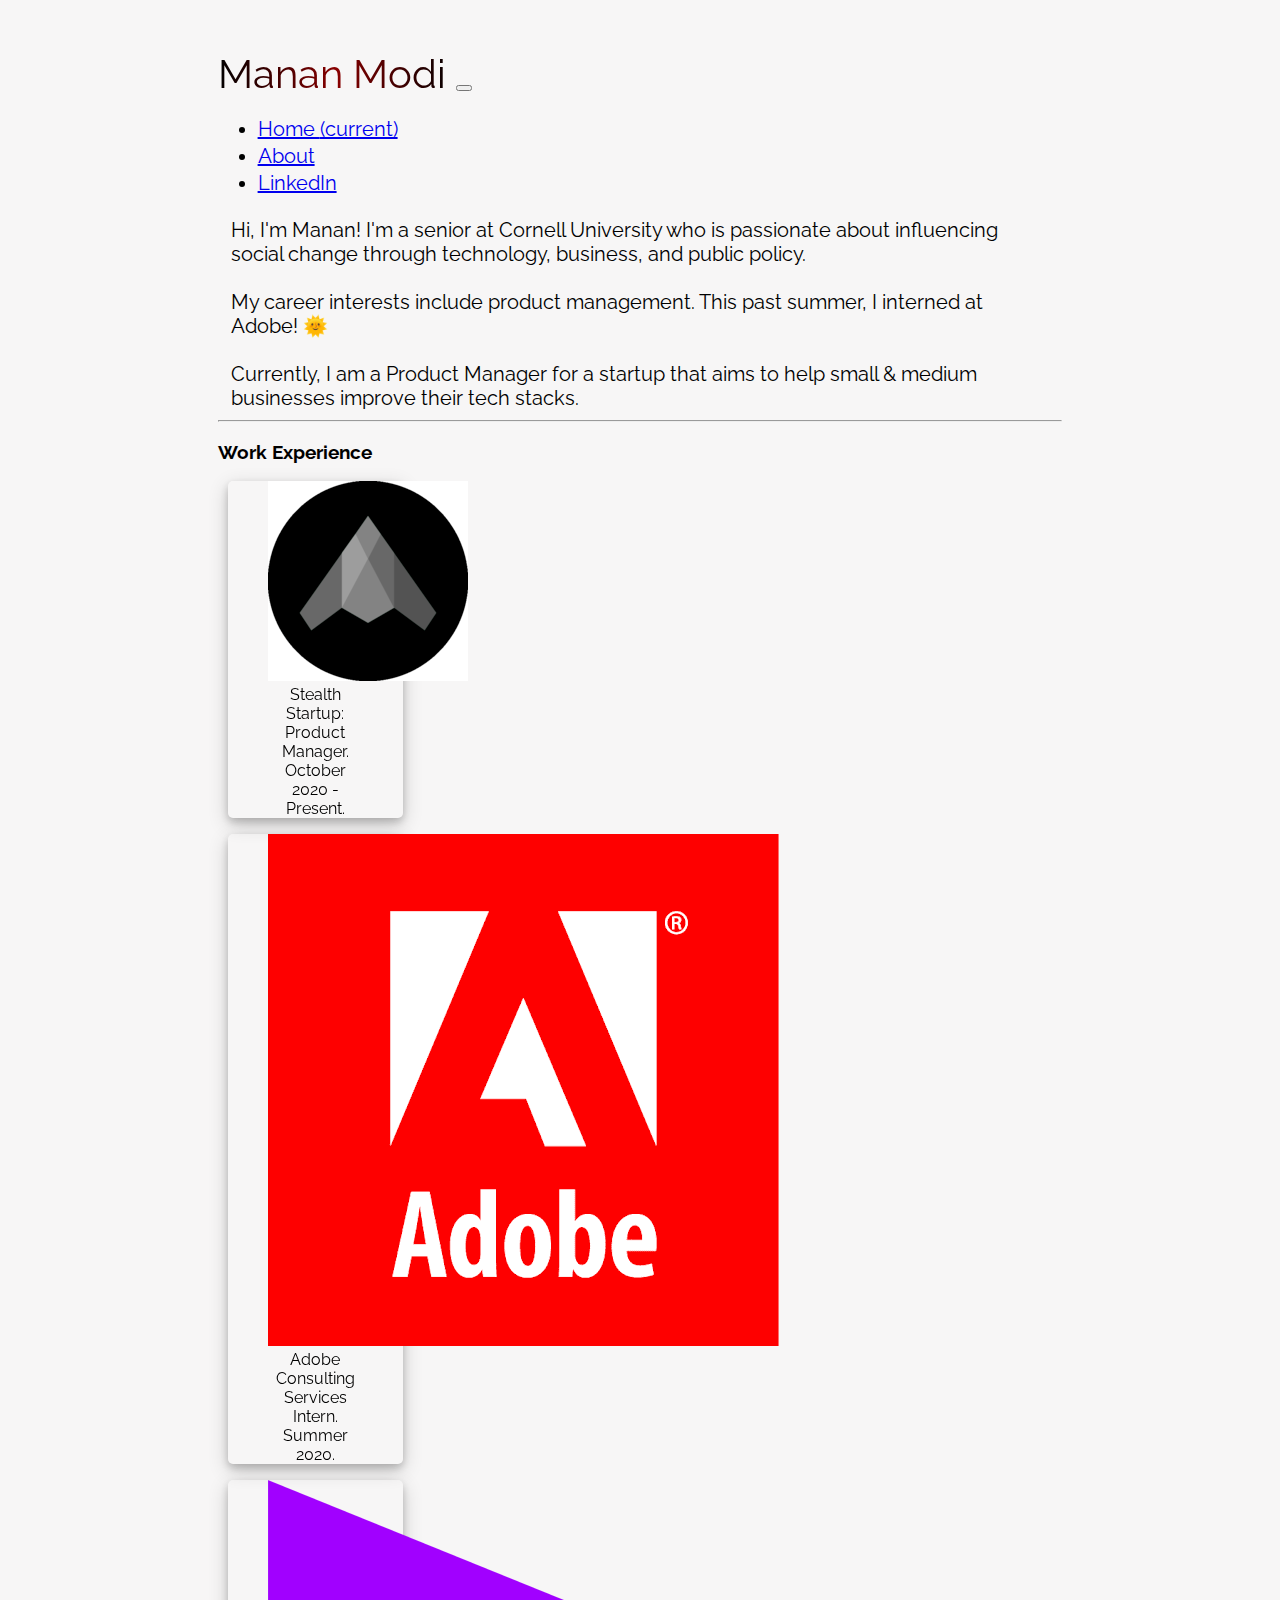
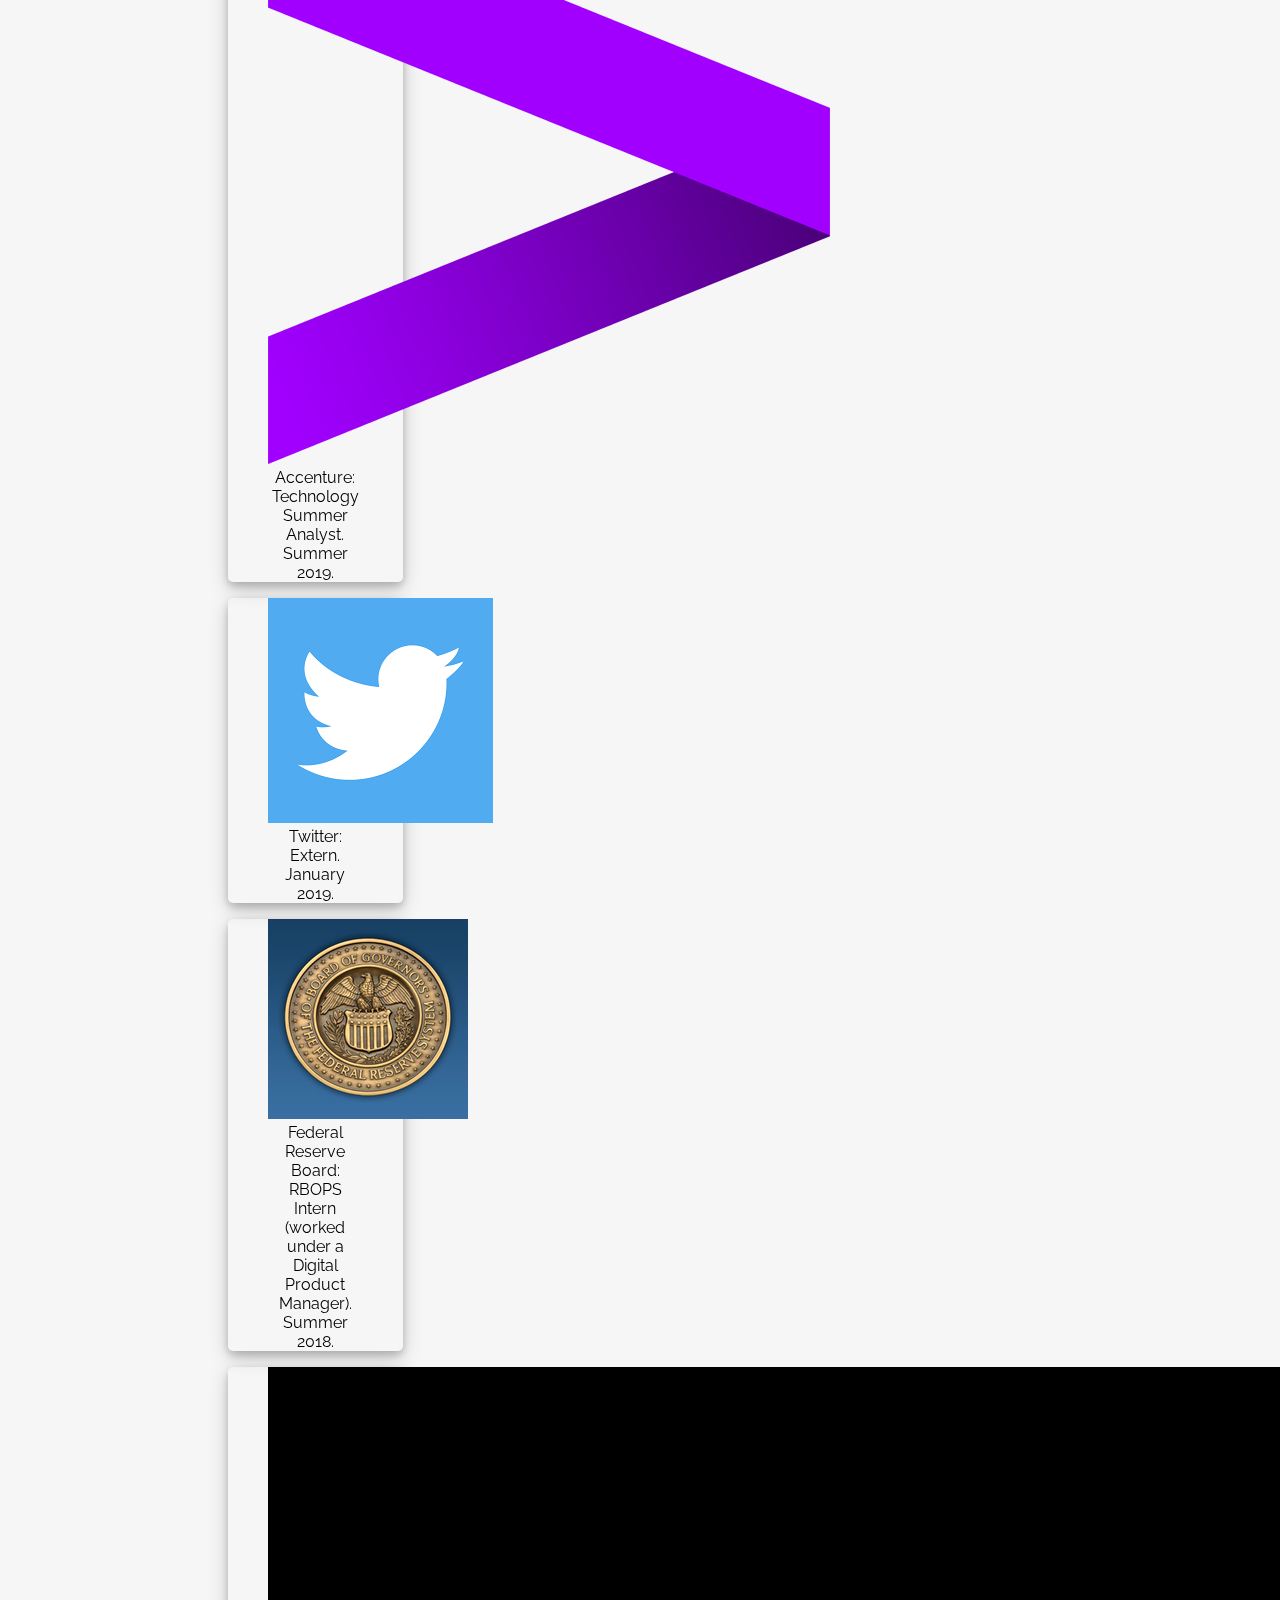
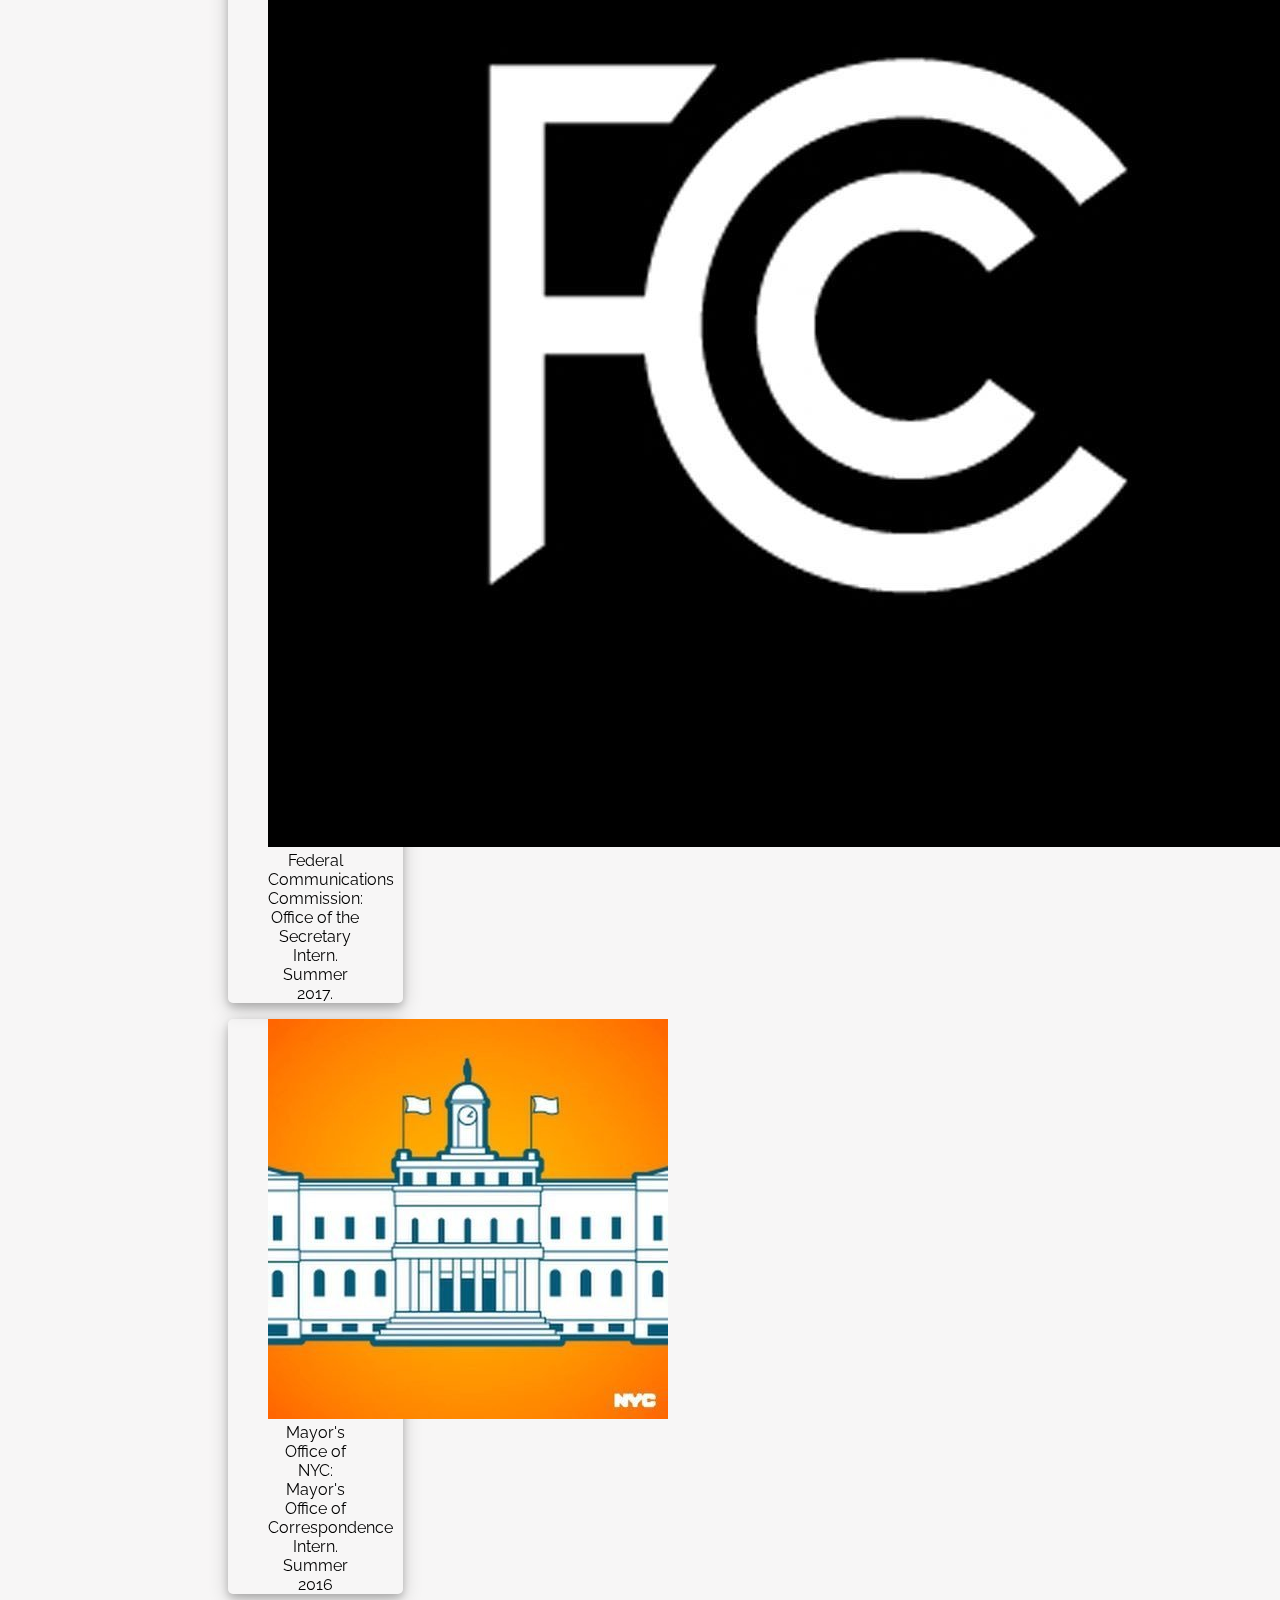
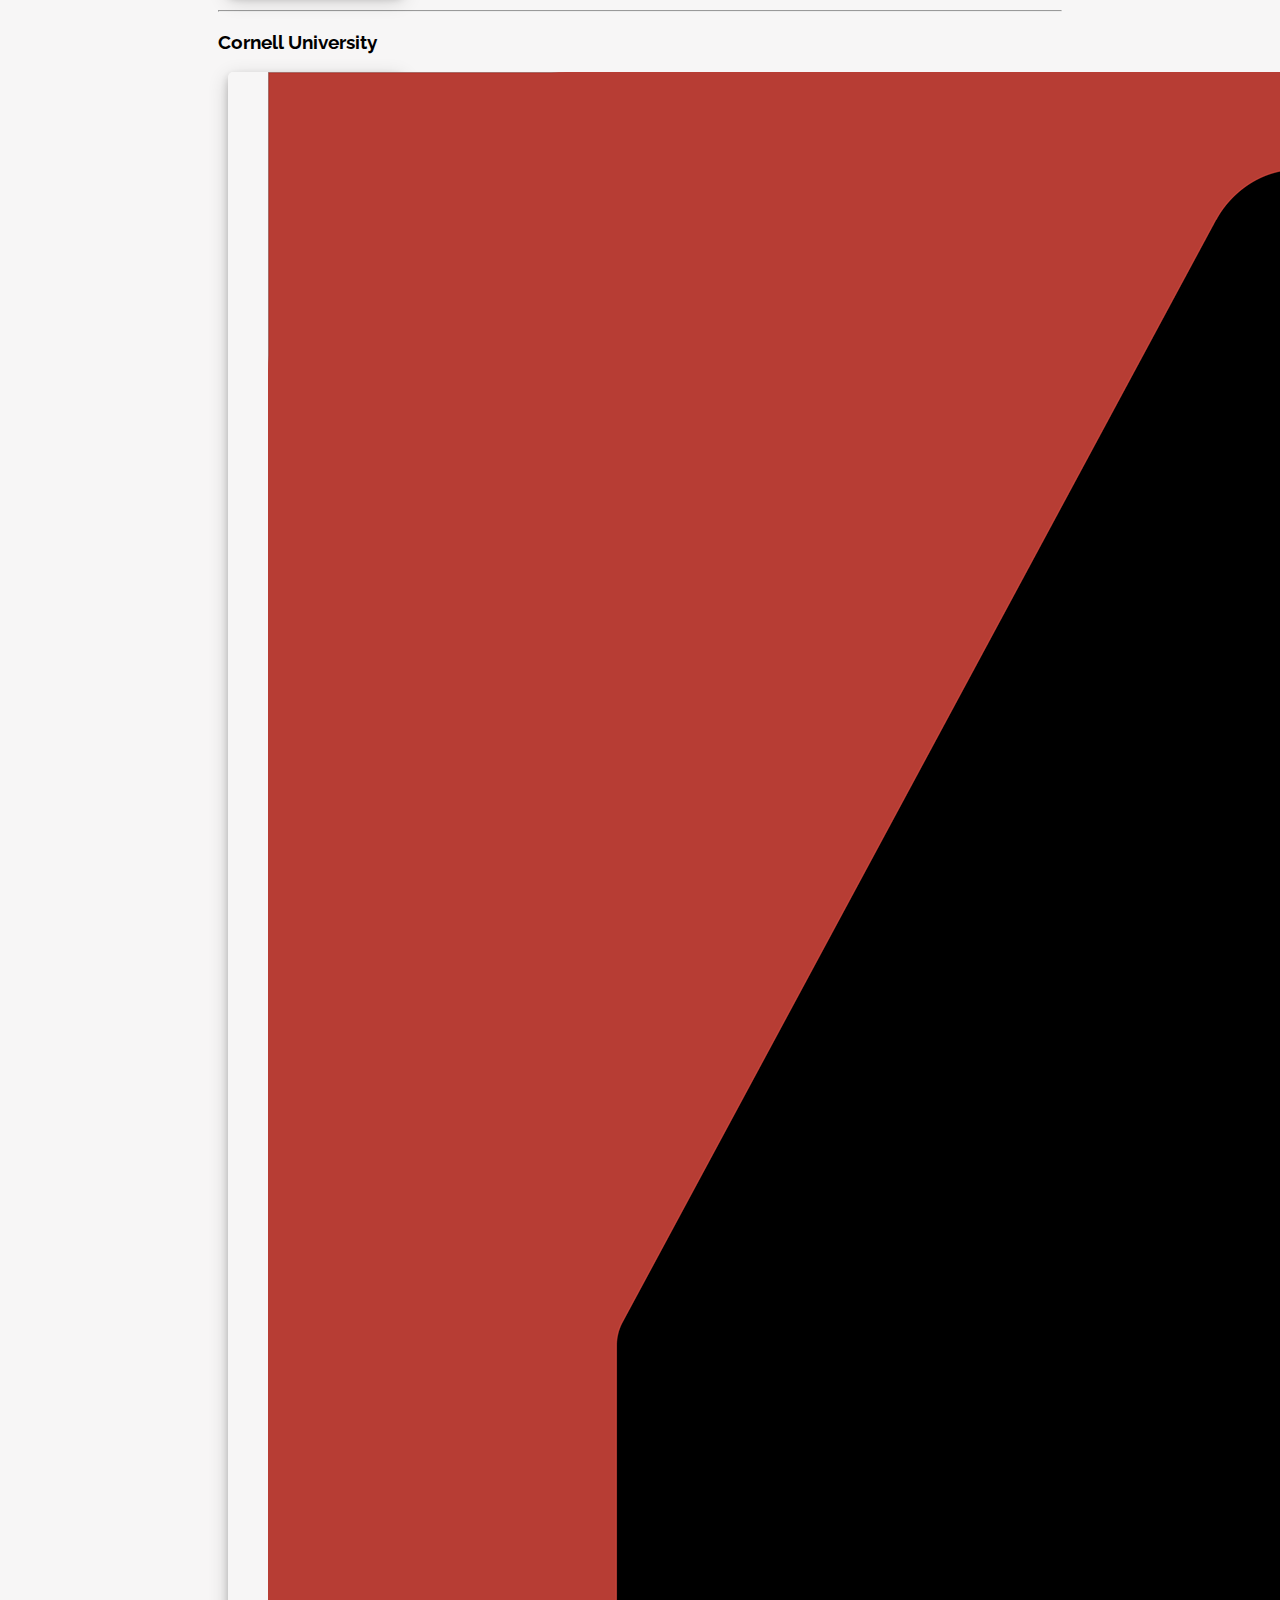
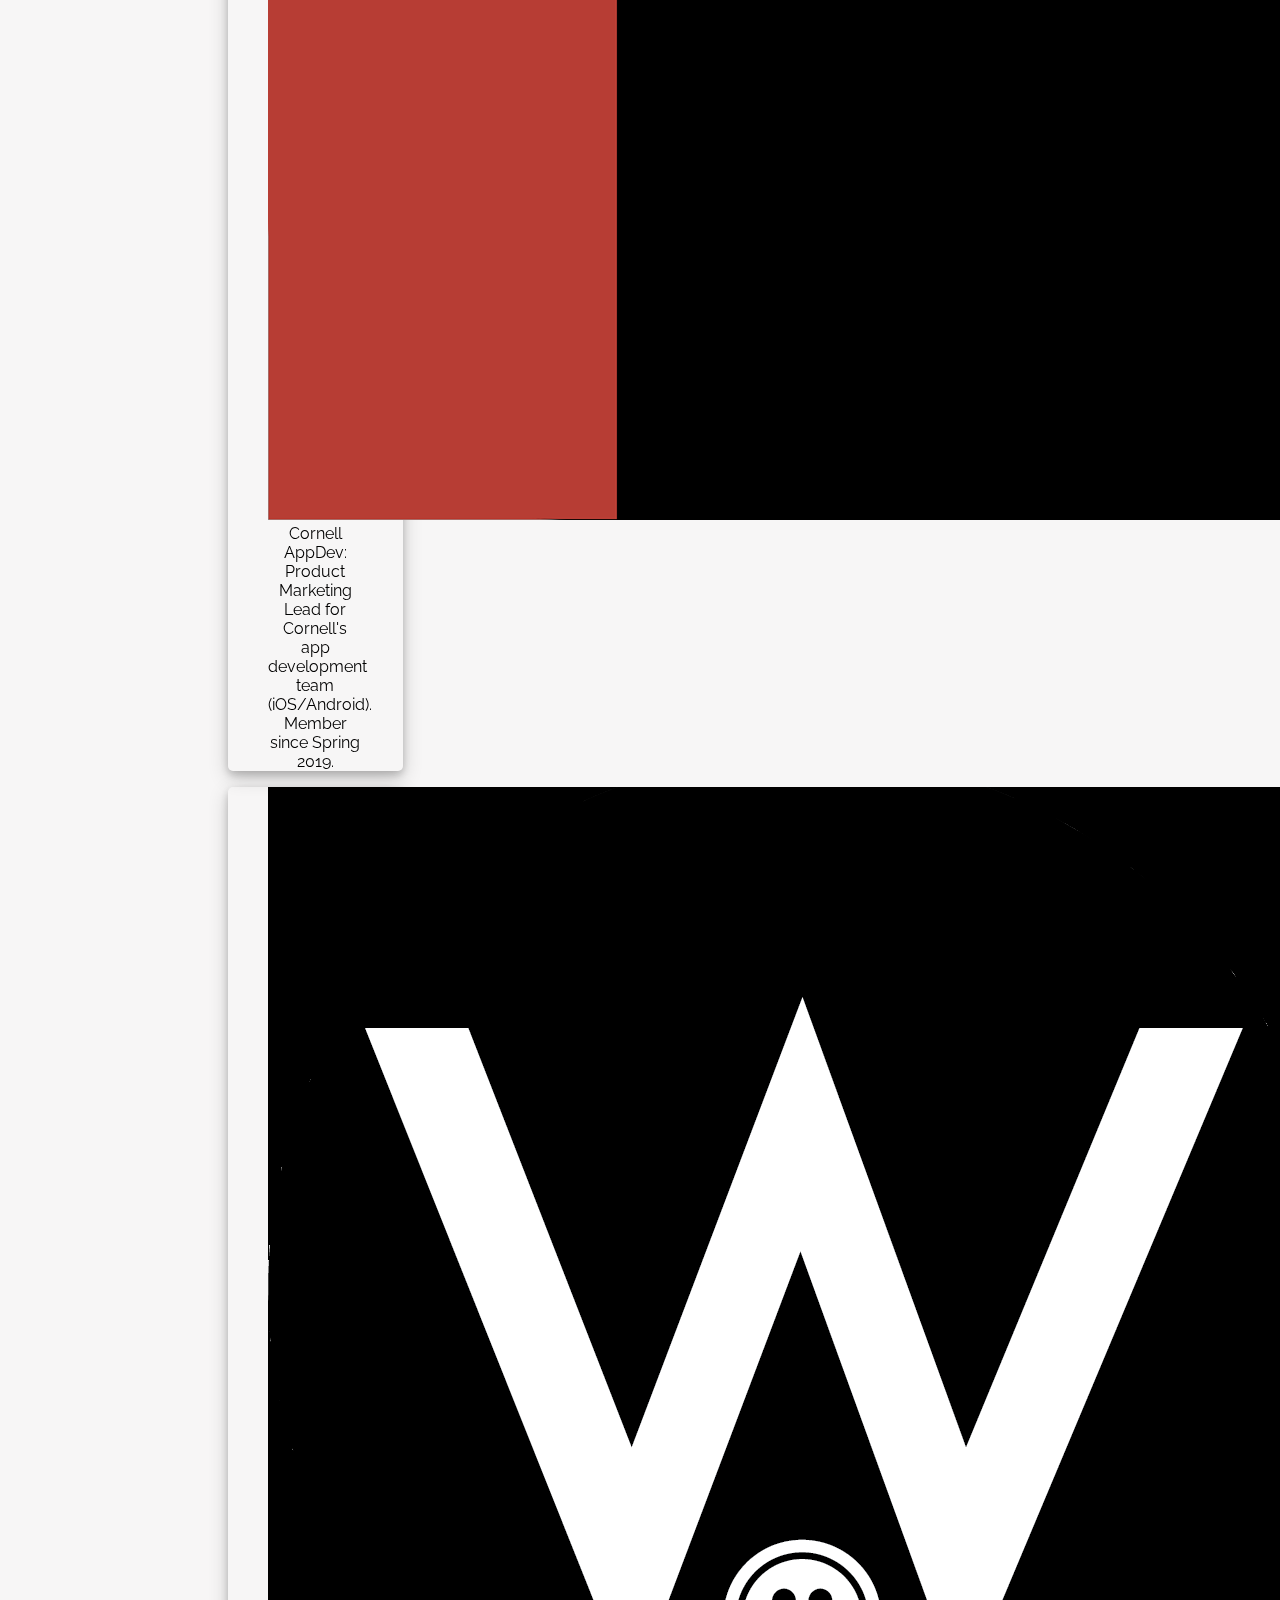
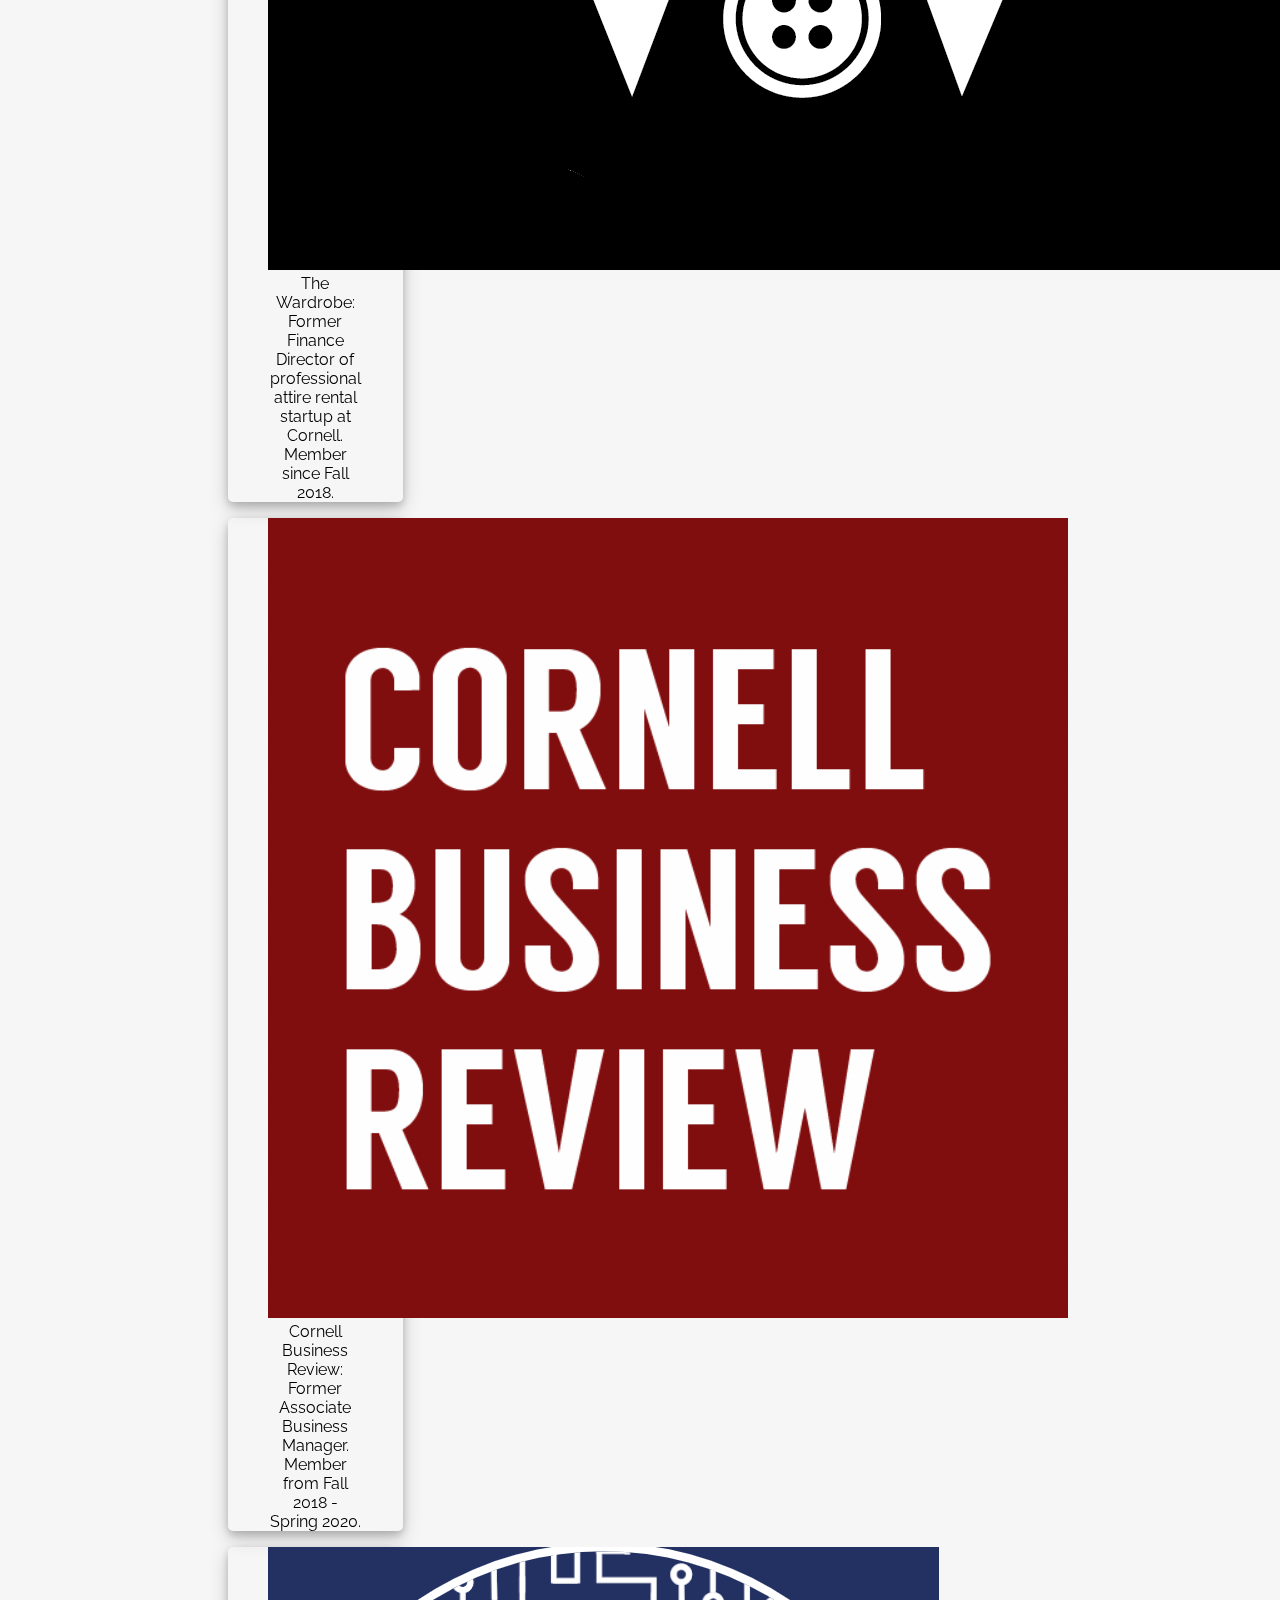
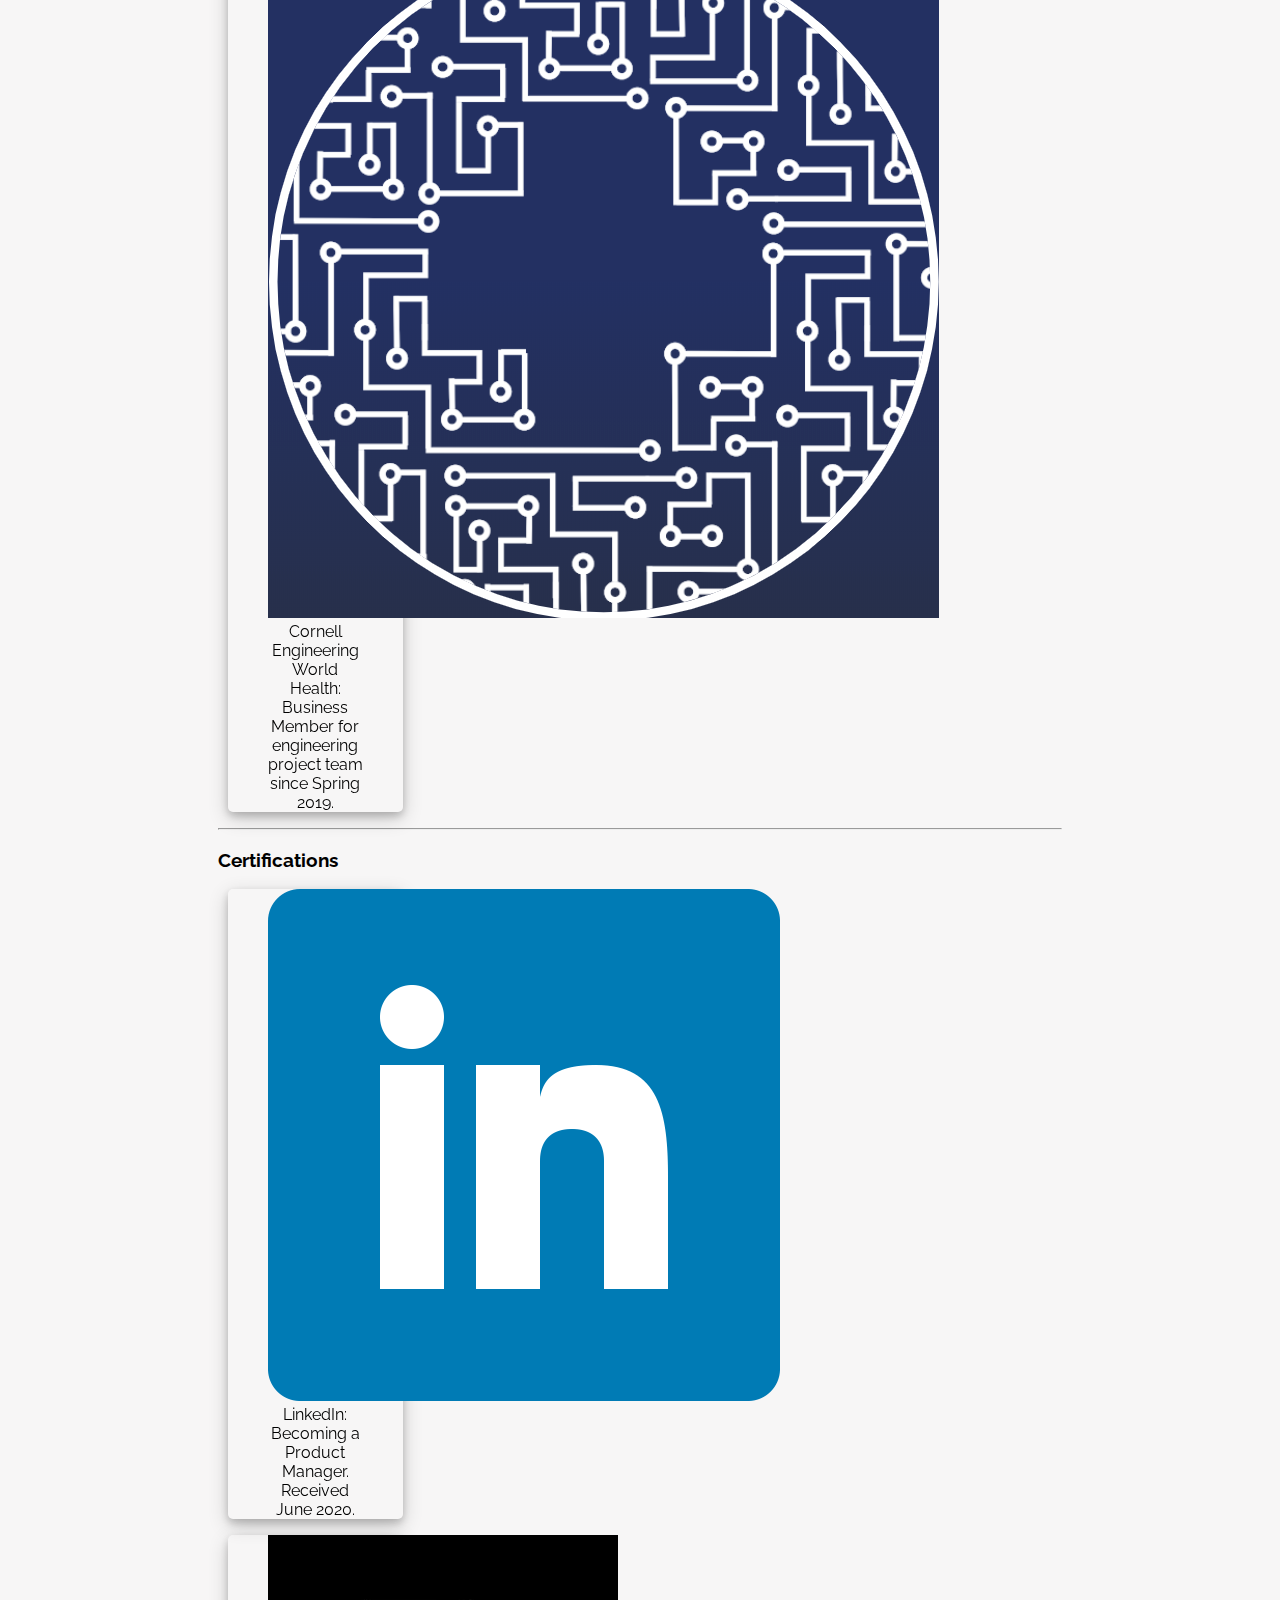
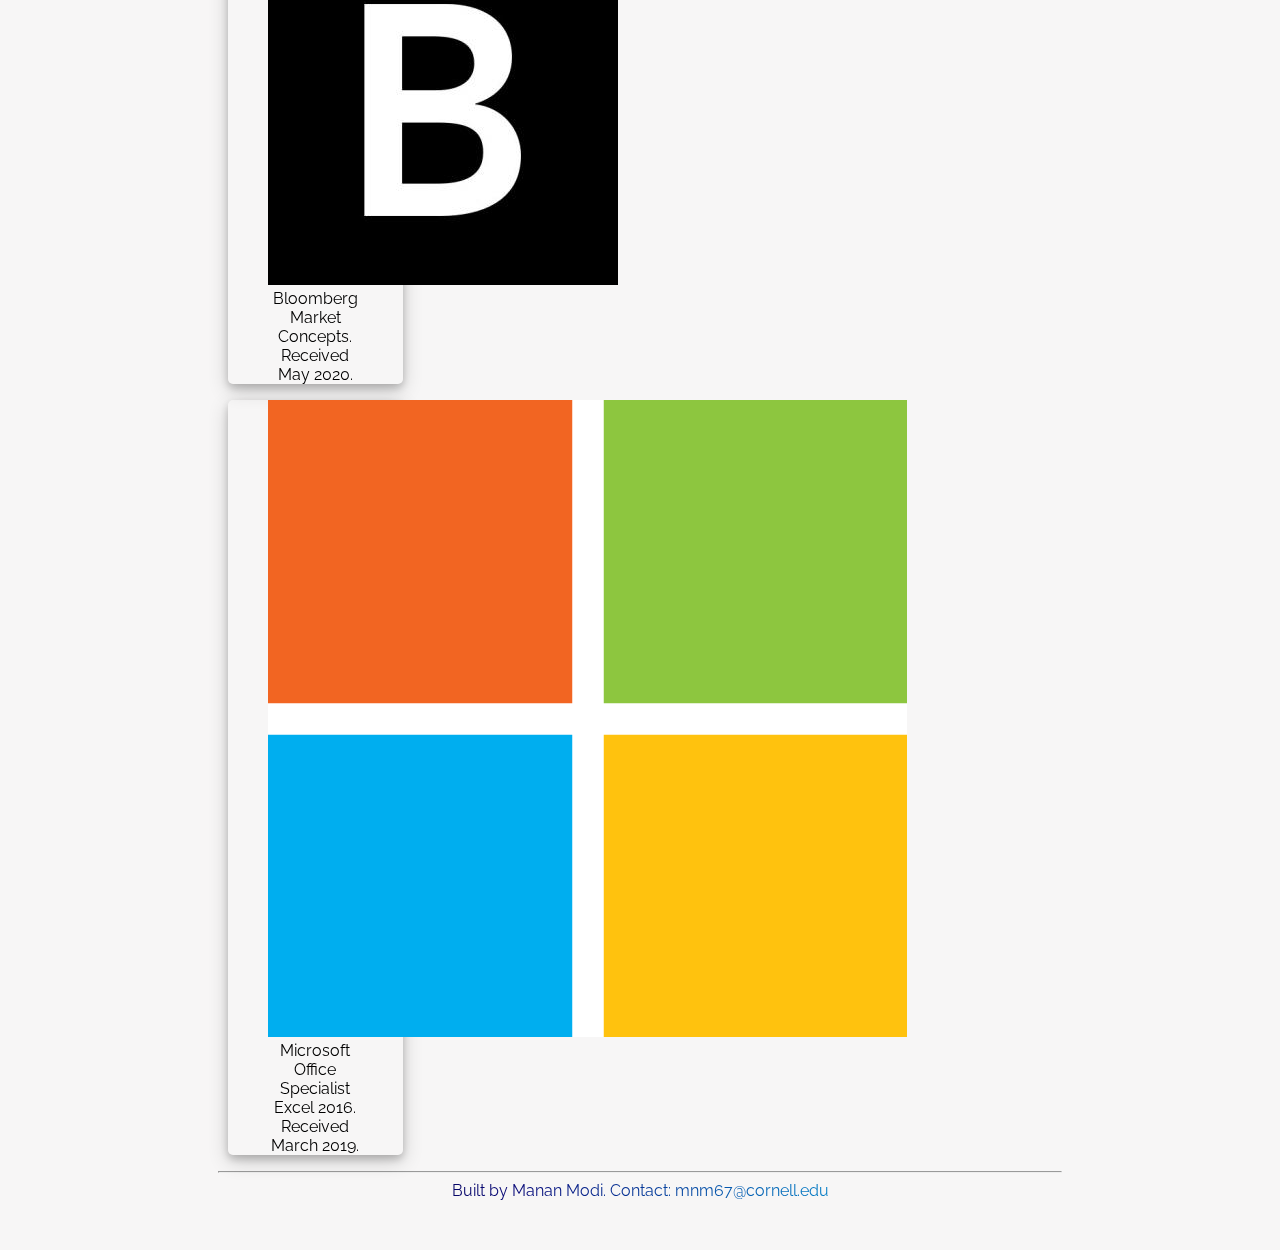
==== index.html @ e507d70c "update" ====
<!DOCTYPE html>
<html>
<head>
  <meta charset="UTF-8" />
  <meta name="viewport" content="width=device-width, initial-scale=1" />

  <!-- Bootstrap -->
  <link rel="stylesheet" href="https://stackpath.bootstrapcdn.com/bootstrap/4.5.0/css/bootstrap.min.css" integrity="sha384-9aIt2nRpC12Uk9gS9baDl411NQApFmC26EwAOH8WgZl5MYYxFfc+NcPb1dKGj7Sk" crossorigin="anonymous">
  <script src="https://stackpath.bootstrapcdn.com/bootstrap/4.5.0/js/bootstrap.min.js" integrity="sha384-OgVRvuATP1z7JjHLkuOU7Xw704+h835Lr+6QL9UvYjZE3Ipu6Tp75j7Bh/kR0JKI" crossorigin="anonymous"></script>

  <!-- Custom styling -->
  <link rel="stylesheet" href = "style.css">

  <!-- Raleway Font -->
  <link href="https://fonts.googleapis.com/css2?family=Raleway&display=swap" rel="stylesheet">

<!-- for the dropdown on mobile / responsiveness -->
<script src="https://code.jquery.com/jquery-3.2.1.slim.min.js" integrity="sha384-KJ3o2DKtIkvYIK3UENzmM7KCkRr/rE9/Qpg6aAZGJwFDMVNA/GpGFF93hXpG5KkN" crossorigin="anonymous"></script>
<script src="https://maxcdn.bootstrapcdn.com/bootstrap/4.0.0-beta/js/bootstrap.min.js" integrity="sha384-h0AbiXch4ZDo7tp9hKZ4TsHbi047NrKGLO3SEJAg45jXxnGIfYzk4Si90RDIqNm1" crossorigin="anonymous"></script>
<script src="https://cdnjs.cloudflare.com/ajax/libs/popper.js/1.11.0/umd/popper.min.js" integrity="sha384-b/U6ypiBEHpOf/4+1nzFpr53nxSS+GLCkfwBdFNTxtclqqenISfwAzpKaMNFNmj4" crossorigin="anonymous"></script>

  <title> Manan Modi Homepage </title>
</head>

<body>

  <!-- fade effect! https://www.geeksforgeeks.org/how-to-create-fade-in-effect-on-page-load-using-css/ -->
  <body onload="document.body.style.opacity='1'">


  <!-- https://getbootstrap.com/docs/4.0/components/navbar/ -->
  <nav class="navbar navbar-expand-lg navbar-light">

    <!-- original left heading without logo <a class="navbar-brand" href="#"> <h1> Manan Modi </h1> </a> -->
  <!-- manan logo <a class="navbar-brand" href="#"> <img src="images/Manan.png" width="55" height="67" class="d-inline-block align-top" alt=""> </a> -->

  <a class="navbar-brand" id = "navName" href="index.html">  Manan Modi </a>
  <button class="navbar-toggler" type="button" data-toggle="collapse" data-target="#navbarNav" aria-controls="navbarNav" aria-expanded="false" aria-label="Toggle navigation">
   <span class="navbar-toggler-icon"></span> </button>
    <div class="collapse navbar-collapse" id="navbarNav">
      <ul class="navbar-nav ml-auto">
        <li class="nav-item active">
          <a class="nav-link" href="index.html">Home <span class="sr-only">(current)</span></a>
        </li>
        <li class="nav-item">
          <a class="nav-link" href="about.html">About</a>
        </li>
        <li class="nav-item">
          <a class="nav-link" target="_blank" rel="noopener noreferrer" href="https://www.linkedin.com/in/manan-n-modi/">LinkedIn</a>
        </li>
      </ul>
    </div>
  </nav>
  <!-- introduction -->
  <div class = "introduction" <h1> Hi, I'm Manan! I'm a senior at Cornell University who is passionate about influencing social change through technology, business, and public policy. <br> </br>
     My career interests include product management. This past summer, I interned at Adobe! 🌞 <br> </br> Currently, I am a Product Manager for a startup that aims to help small & medium businesses improve their tech stacks. </h1>
  </div>

  <hr> </hr>

<!-- title for section 1 -->
<h3> Work Experience </h3>

<div class="row">

  <div class = "images" id = "hoverZoom">
    <figure class="figure">
      <img src="images/Startup.png" class="figure-img img-fluid rounded" alt=" ">
      <figcaption class="figure-caption">Stealth Startup: Product Manager. October 2020 - Present. </figcaption>
    </figure>
  </div>

  <div class = "images" id = "hoverZoom">
    <figure class="figure">
      <img src="images/Adobe.png" class="figure-img img-fluid rounded" alt=" ">
      <figcaption class="figure-caption">Adobe Consulting Services Intern. Summer 2020. </figcaption>
    </figure>
  </div>

  <div class = "images" id = "hoverZoom">
  <figure class="figure">
    <img src="images/Accenture.png" class="figure-img img-fluid rounded" alt=" ">
    <figcaption class="figure-caption">Accenture: Technology Summer Analyst. Summer 2019. </figcaption>
  </figure>
</div>

<div class = "images" id = "hoverZoom">
<figure class="figure">
  <img src="images/Twitter.png" class="figure-img img-fluid rounded" alt=" ">
  <figcaption class="figure-caption"> Twitter: Extern. January 2019. </figcaption>
</figure>
</div>

<div class = "images" id = "hoverZoom">
<figure class="figure">
  <img src="images/FRB.png" class="figure-img img-fluid rounded" alt=" ">
  <figcaption class="figure-caption">Federal Reserve Board: RBOPS Intern (worked under a Digital Product Manager). Summer 2018. </figcaption>
</figure>
</div>

<div class = "images" id = "hoverZoom">
<figure class="figure">
  <img src="images/FCC.jpg" class="figure-img img-fluid rounded" alt=" ">
  <figcaption class="figure-caption">Federal Communications Commission: Office of the Secretary Intern. Summer 2017. </figcaption>
</figure>
</div>

<div class = "images" id = "hoverZoom">
<figure class="figure">
  <img src="images/MayorNYC.jpg" class="figure-img img-fluid rounded" alt=" ">
  <figcaption class="figure-caption">Mayor's Office of NYC: Mayor's Office of Correspondence Intern. Summer 2016
 </figcaption>
</figure>
</div>

</div>


<hr> </hr>

<!-- title for section 2 -->
<h3> Cornell University </h3>

<div class="row">
  <div class = "images" id = "hoverZoom">
    <figure class="figure">
      <img src="images/AppDev.png" class="figure-img img-fluid rounded" alt=" ">
      <figcaption class="figure-caption"> Cornell AppDev: Product Marketing Lead for Cornell's app development team (iOS/Android). Member since Spring 2019. </figcaption>
    </figure>
  </div>
  <div class = "images" id = "hoverZoom">
    <figure class="figure">
      <img src="images/Wardrobe.png" class="figure-img img-fluid rounded" alt=" ">
      <figcaption class="figure-caption"> The Wardrobe: Former Finance Director of professional attire rental startup at Cornell. Member since Fall 2018. </figcaption>
    </figure>
  </div>
  <div class = "images" id = "hoverZoom">
    <figure class="figure">
      <img src="images/CBR.png" class="figure-img img-fluid rounded" alt=" ">
      <figcaption class="figure-caption"> Cornell Business Review: Former Associate Business Manager. Member from Fall 2018 - Spring 2020. </figcaption>
    </figure>
  </div>
  <div class = "images" id = "hoverZoom">
    <figure class="figure">
      <img src="images/EWH.png" class="figure-img img-fluid rounded" alt=" ">
      <figcaption class="figure-caption"> Cornell Engineering World Health: Business Member for engineering project team since Spring 2019. </figcaption>
    </figure>
  </div>
</div>

<hr> </hr>

<!-- title for section 3 -->
<h3> Certifications </h3>

<div class="row">
  <div class = "images" id = "hoverZoom">
    <figure class="figure">
      <img src="images/LinkedIn.png" class="figure-img img-fluid rounded" alt=" ">
      <figcaption class="figure-caption"> LinkedIn: Becoming a Product Manager. Received June 2020. </figcaption>
    </figure>
  </div>
  <div class = "images" id = "hoverZoom">
    <figure class="figure">
      <img src="images/Bloomberg.jpg" class="figure-img img-fluid rounded" alt=" ">
      <figcaption class="figure-caption"> Bloomberg Market Concepts. Received May 2020. </figcaption>
    </figure>
  </div>
  <div class = "images" id = "hoverZoom">
    <figure class="figure">
      <img src="images/Microsoft.png" class="figure-img img-fluid rounded" alt=" ">
      <figcaption class="figure-caption"> Microsoft Office Specialist Excel 2016. Received March 2019. </figcaption>
    </figure>
  </div>
</div>

<!--add a redirect to another page so that  when you click on certain images you can see projects for each one -->

<hr> </hr>

  <div class = "footer" id = "footerStyle">
    Built by Manan Modi.
    Contact: mnm67@cornell.edu
  </div>

</body>

</html>
---- style.css ----
body {
    margin: 50px 10%;
    padding: 0 7%;
    background-color: #F7F6F6;
    letter-spacing: 1;
    font-family: 'Raleway', sans-serif;
    /* fade effect! https://www.geeksforgeeks.org/how-to-create-fade-in-effect-on-page-load-using-css/ */
    opacity: 0;
    transition: opacity 1s;
}

.navbar-brand{
  font-size: 40px;
  /* future reference: webkit gradients https://webkit.org/blog/1424/css3-gradients/ */
  /* cool gradient maker: https://cssgradient.io/ */
  background: rgb(0,0,0);
  background: linear-gradient(90deg, rgba(0,0,0,1) 0%, rgba(137,0,0,1) 50%, rgba(0,0,0,1) 100%);
  -webkit-background-clip: text;
  -webkit-text-fill-color: transparent;
}


/* text glow https://stackoverflow.com/questions/7061420/how-do-i-animate-a-glowing-effect-on-text */
#navName {
  -webkit-transition: text-shadow 0.3s linear;
  transition: text-shadow 0.3s linear;
}
#navName:hover {
    text-shadow: 0px 0px 6px red; /* can change text glow here */
}


#footerStyle {
  -webkit-transition: text-shadow 0.3s linear;
  transition: text-shadow 0.3s linear;
}

#footerStyle:hover{
  text-shadow: 0px 0px 1px #00FDFF;
}

/* Source https://w3bits.com/css-image-hover-zoom/ */
#hoverZoom {
  transition: transform 0.2s, filter 0.2s ease-in-out;
  transform-origin: center center;
  filter: brightness(100%);
}

#hoverZoom:hover {
  filter: brightness(140%);
  transform: scale(1.1);
}

#hobbies {
  width: 85px;
  padding: 5px;
  border-radius: 10px;
  transition: transform 0.2s, filter 0.2s ease-in-out;
  transform-origin: center center;
}

#hobbies:hover {
  transform: scale(2);
}

.navbar-nav{
  font-size: 20px;
}

.nav-link::after{
  content: ' ';
  display: block;
  width: 0;
  height: 3px;
  background: #FF0000;
  transition: width .4s;
}

.nav-link:hover::after {
  width: 100%;
  transition: width .4s;
}

.introduction {
  font-size: 20px;
  margin: 10px 0;
  padding: 0 1.6%;
}

.images{
display: block;
width: 175px;
margin: 10px;
border-radius: 5px;
box-shadow: 0 4px 8px 0 rgba(0, 0, 0, 0.2), 0 6px 20px 0 rgba(0, 0, 0, 0.19);
text-align: center;
}


.footer{
background: rgb(2,0,36);
background: linear-gradient(90deg, rgba(2,0,36,1) 0%, rgba(9,9,121,1) 35%, rgba(0,212,255,1) 100%);
-webkit-background-clip: text;
-webkit-text-fill-color: transparent;
text-align: center;
}



.container{
  margin-top: 5px;

}

.AboutParagraph{
  font-size: 14px;
}

#AboutPicture {
 width: 100%;
}
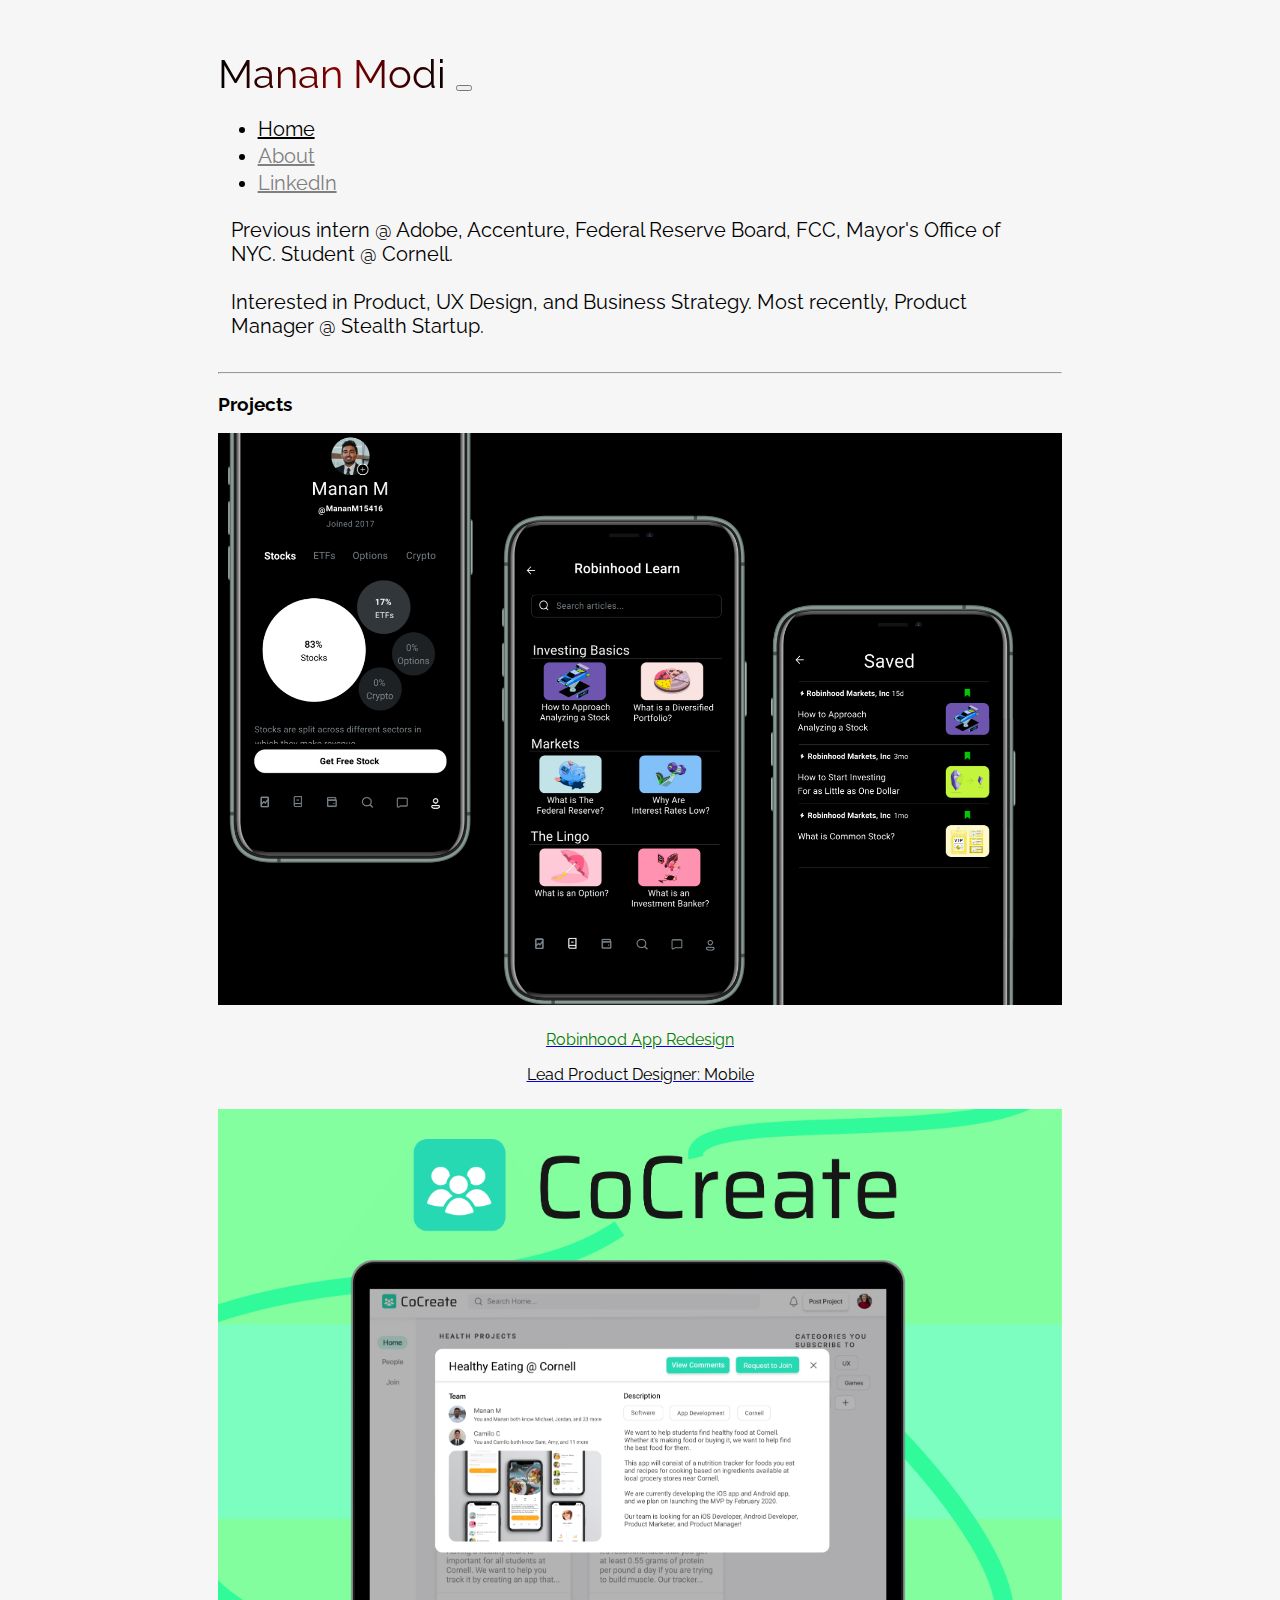
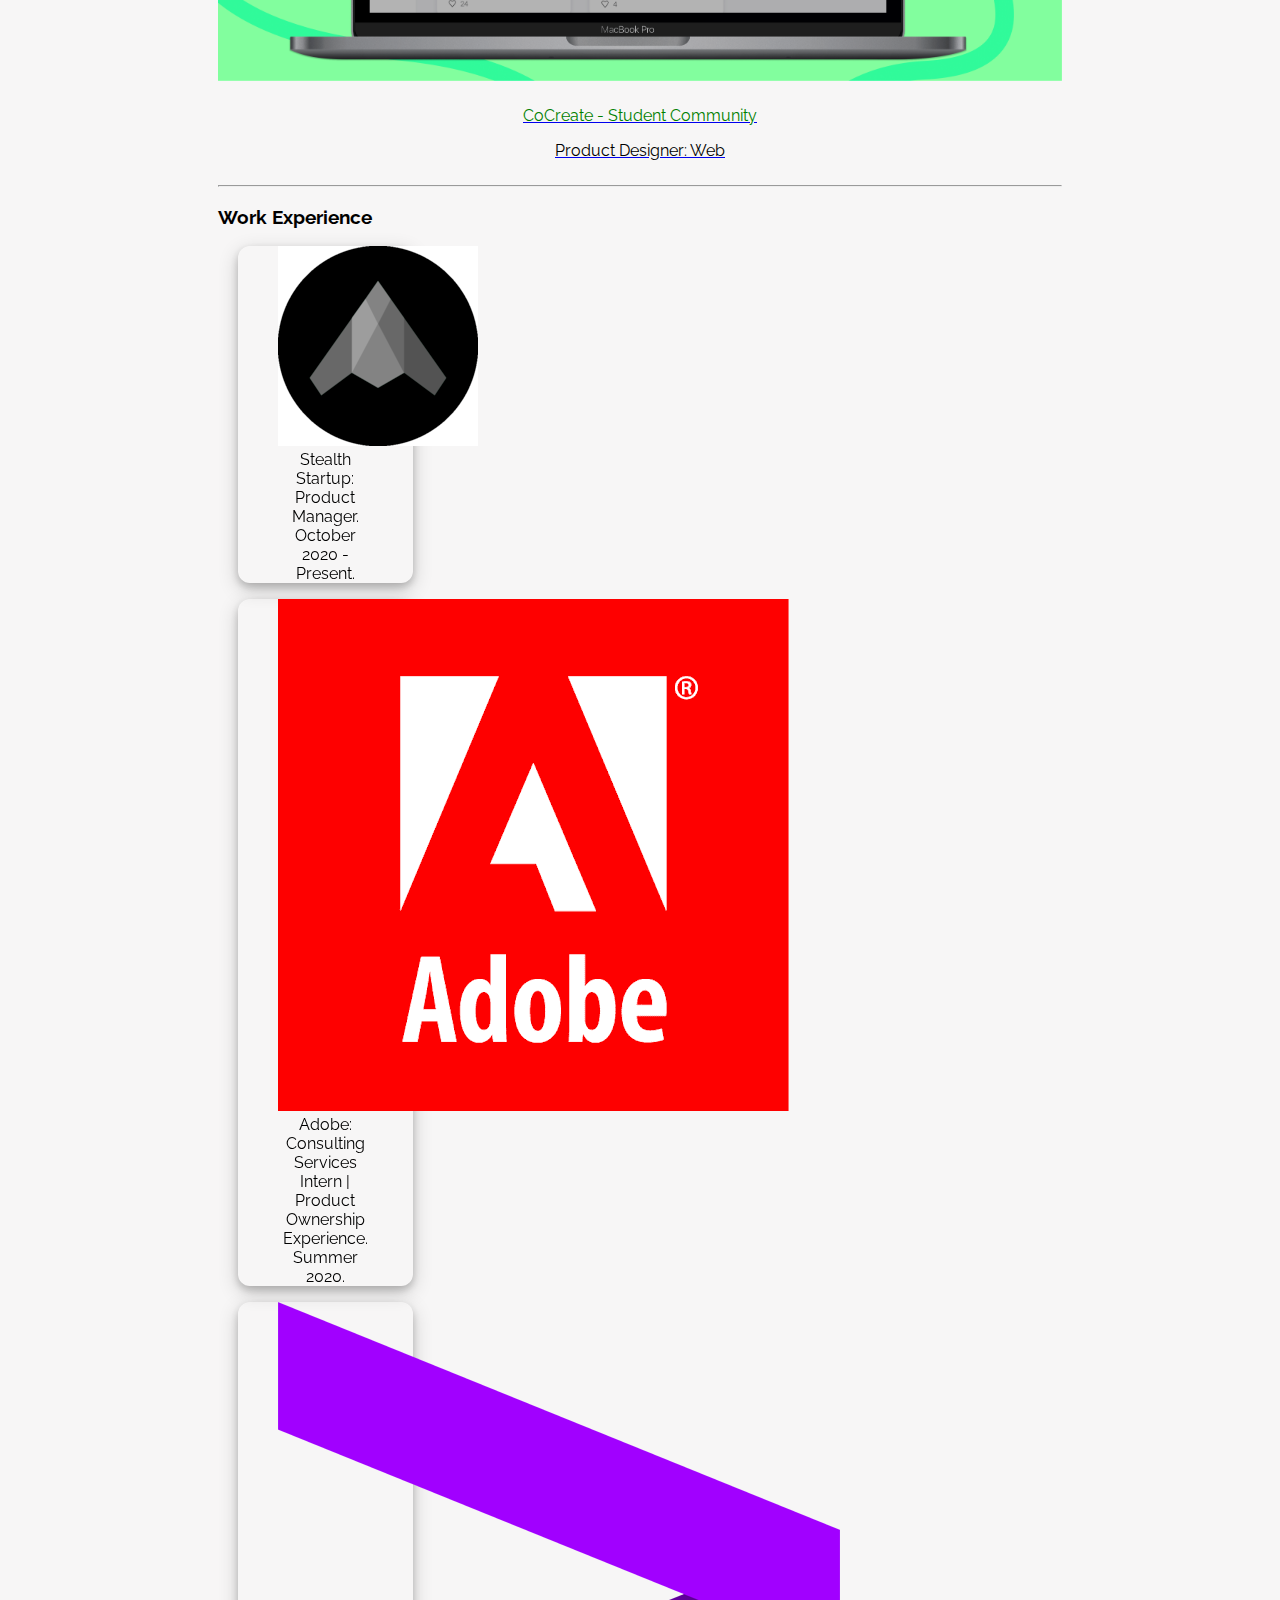
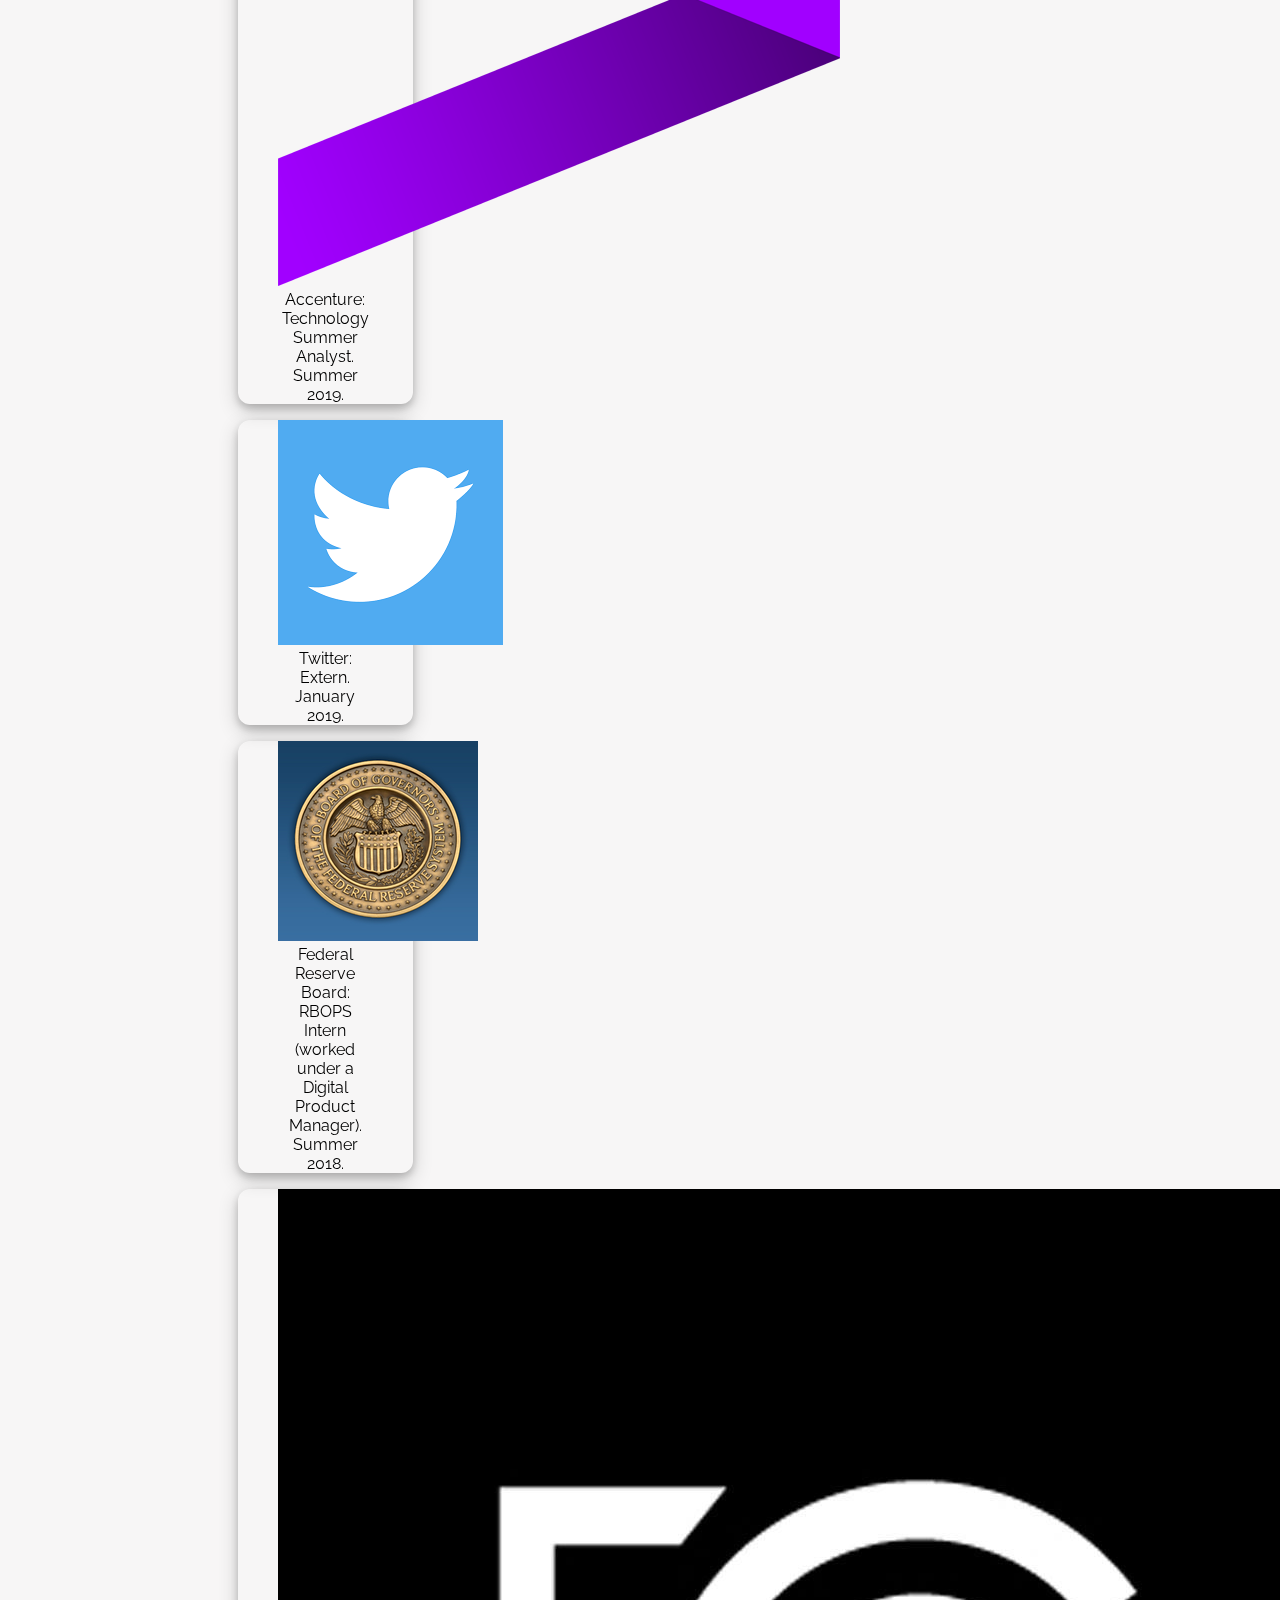
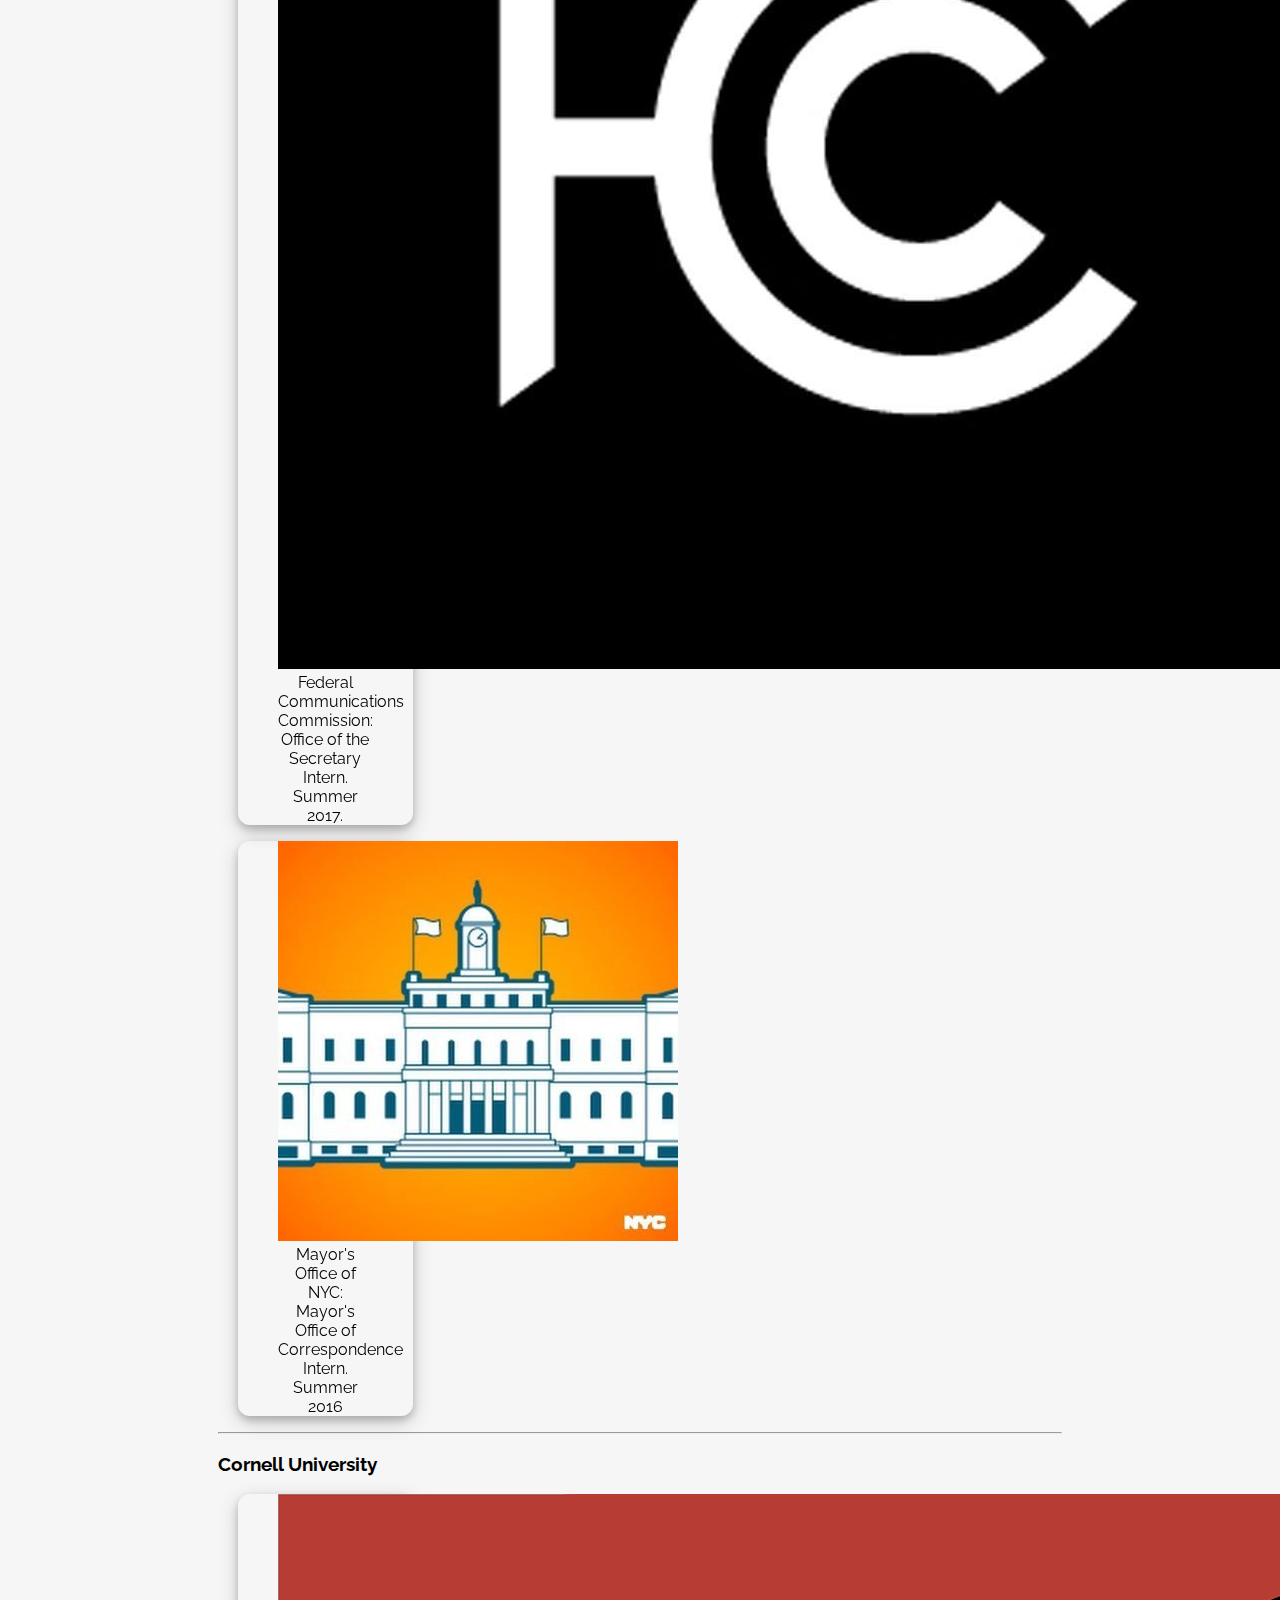
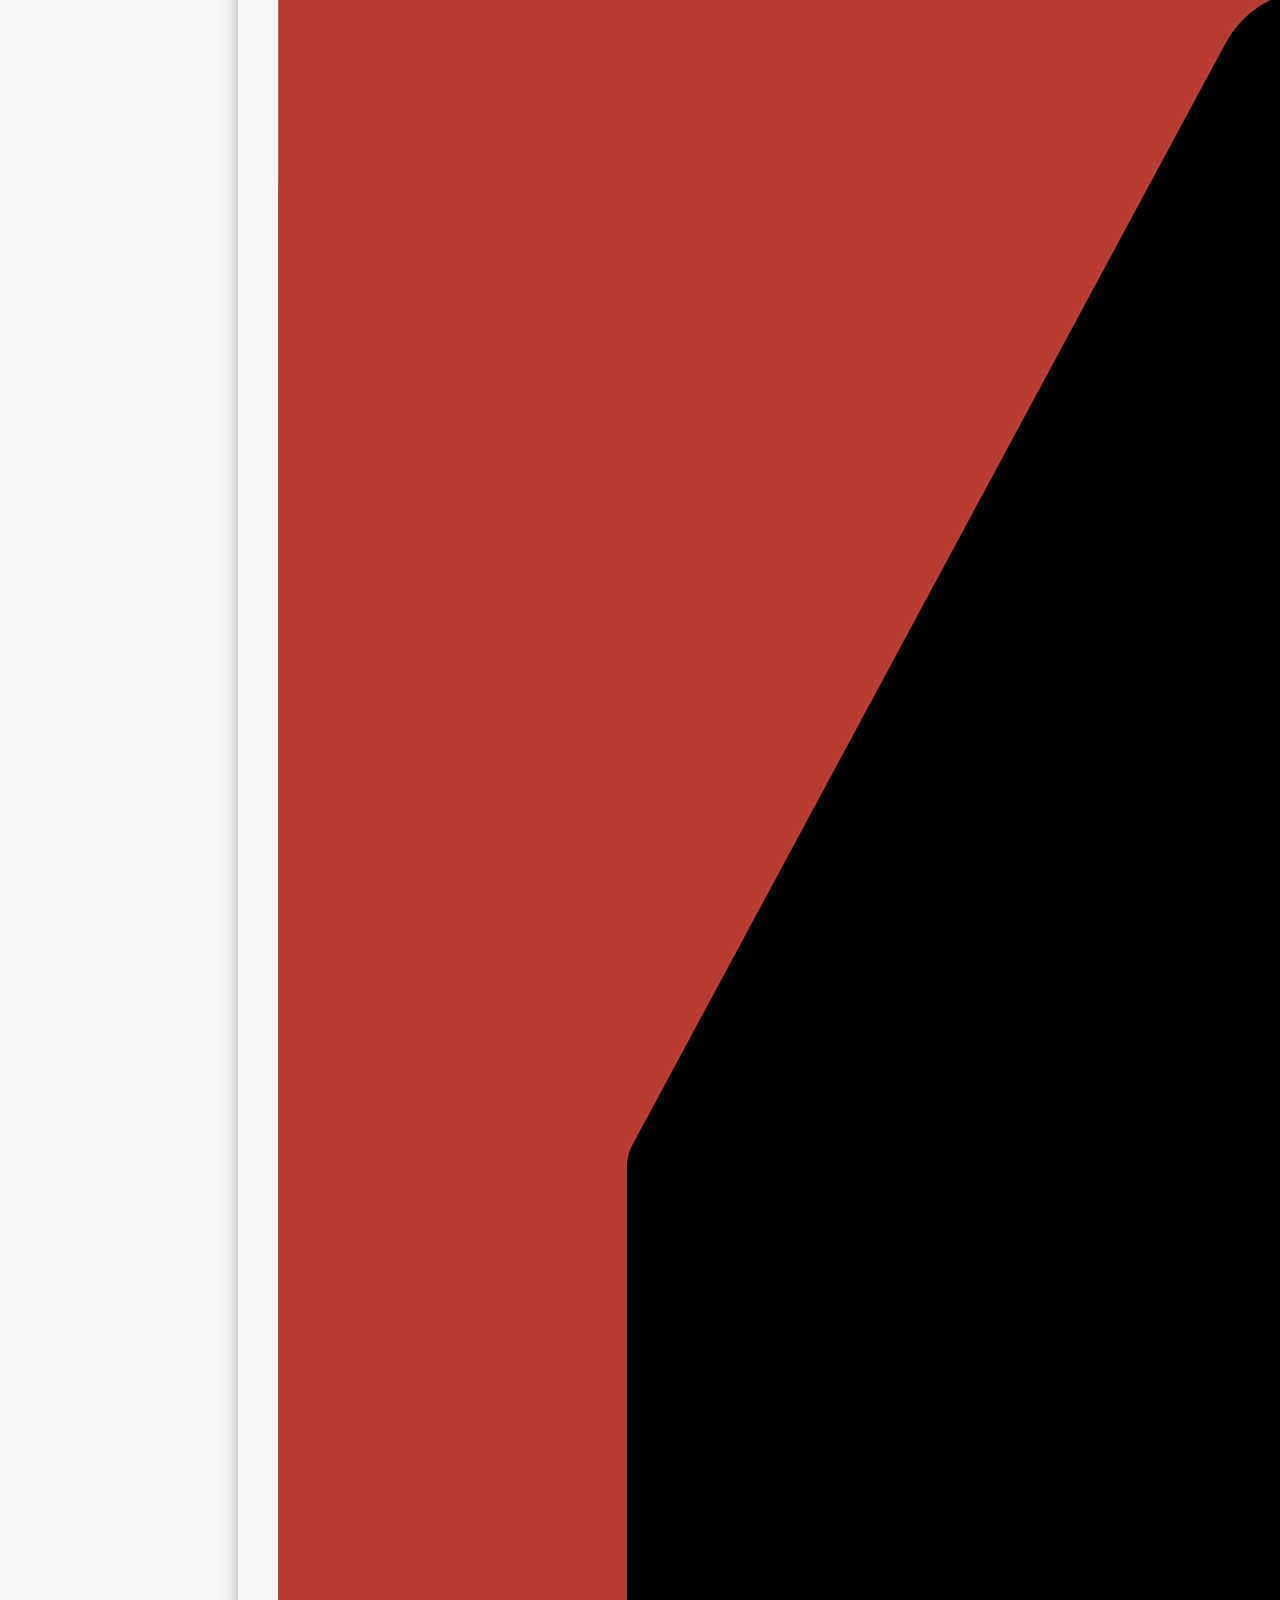
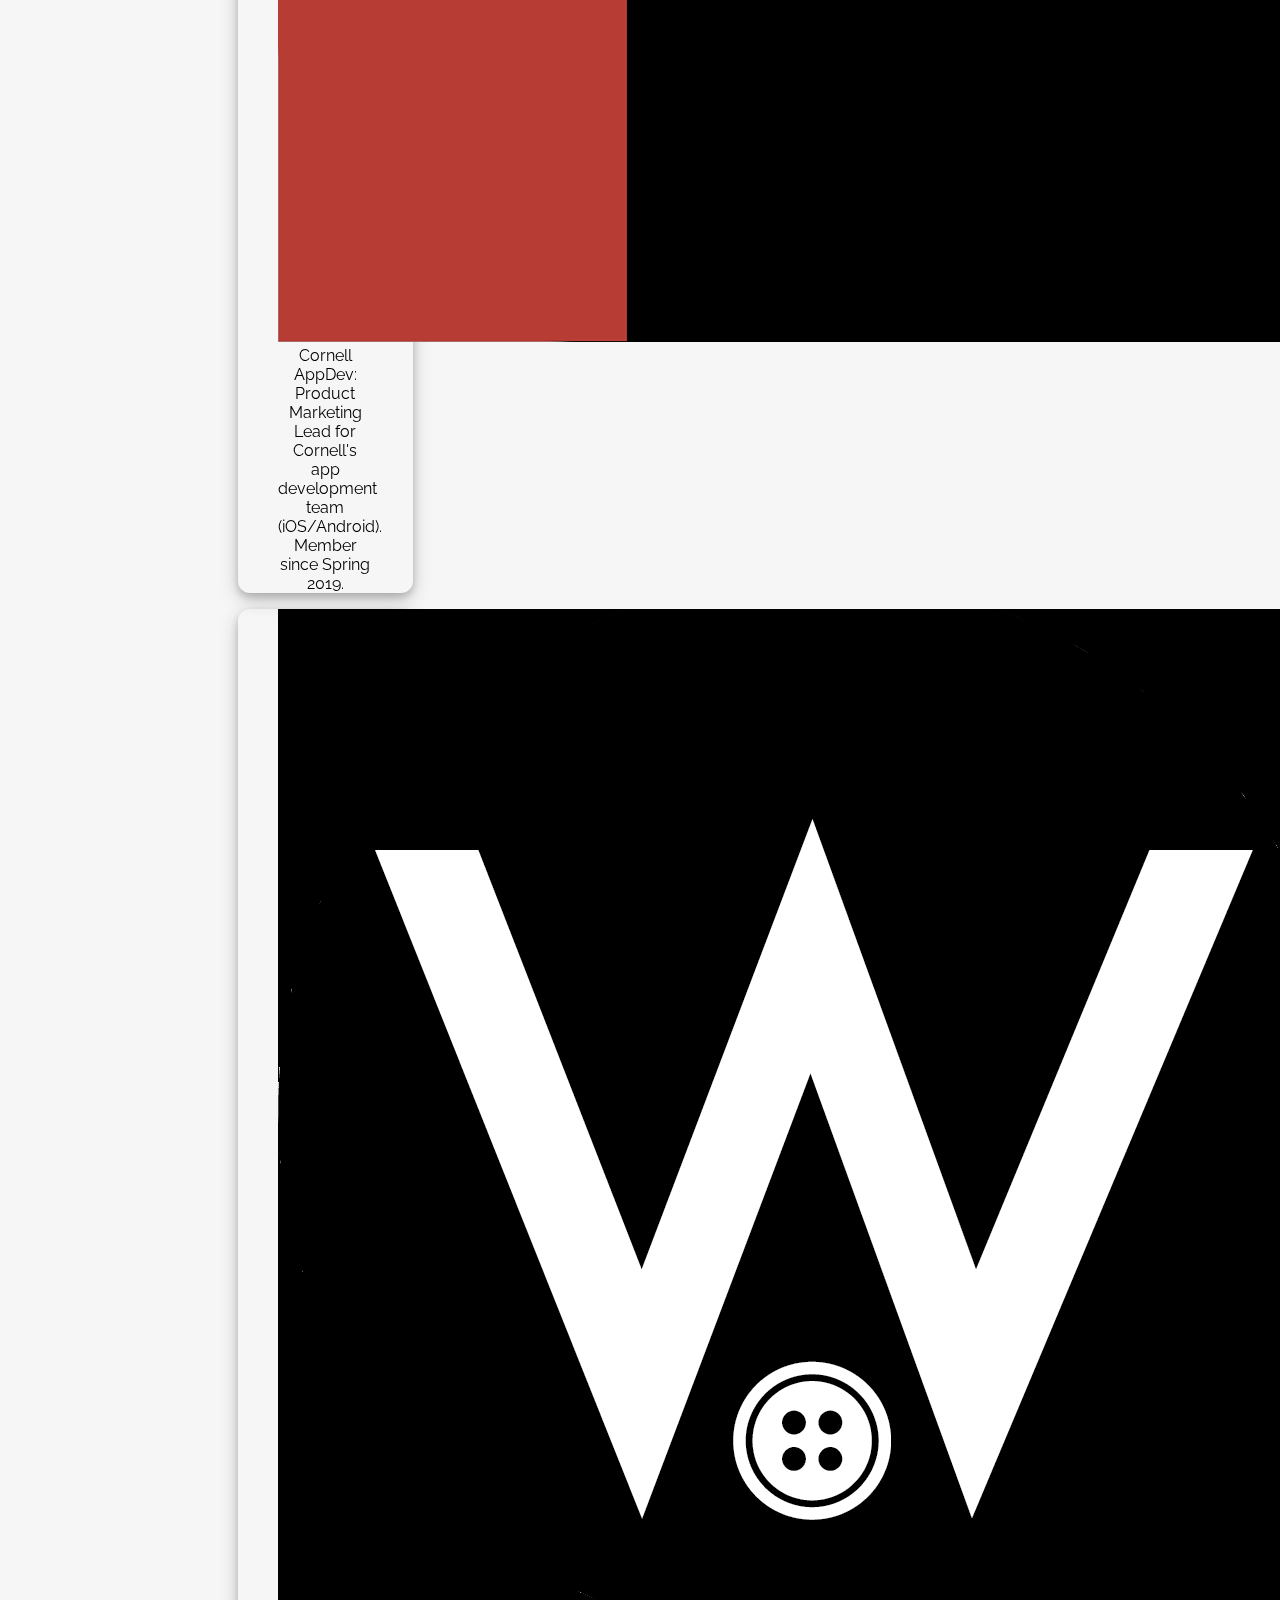
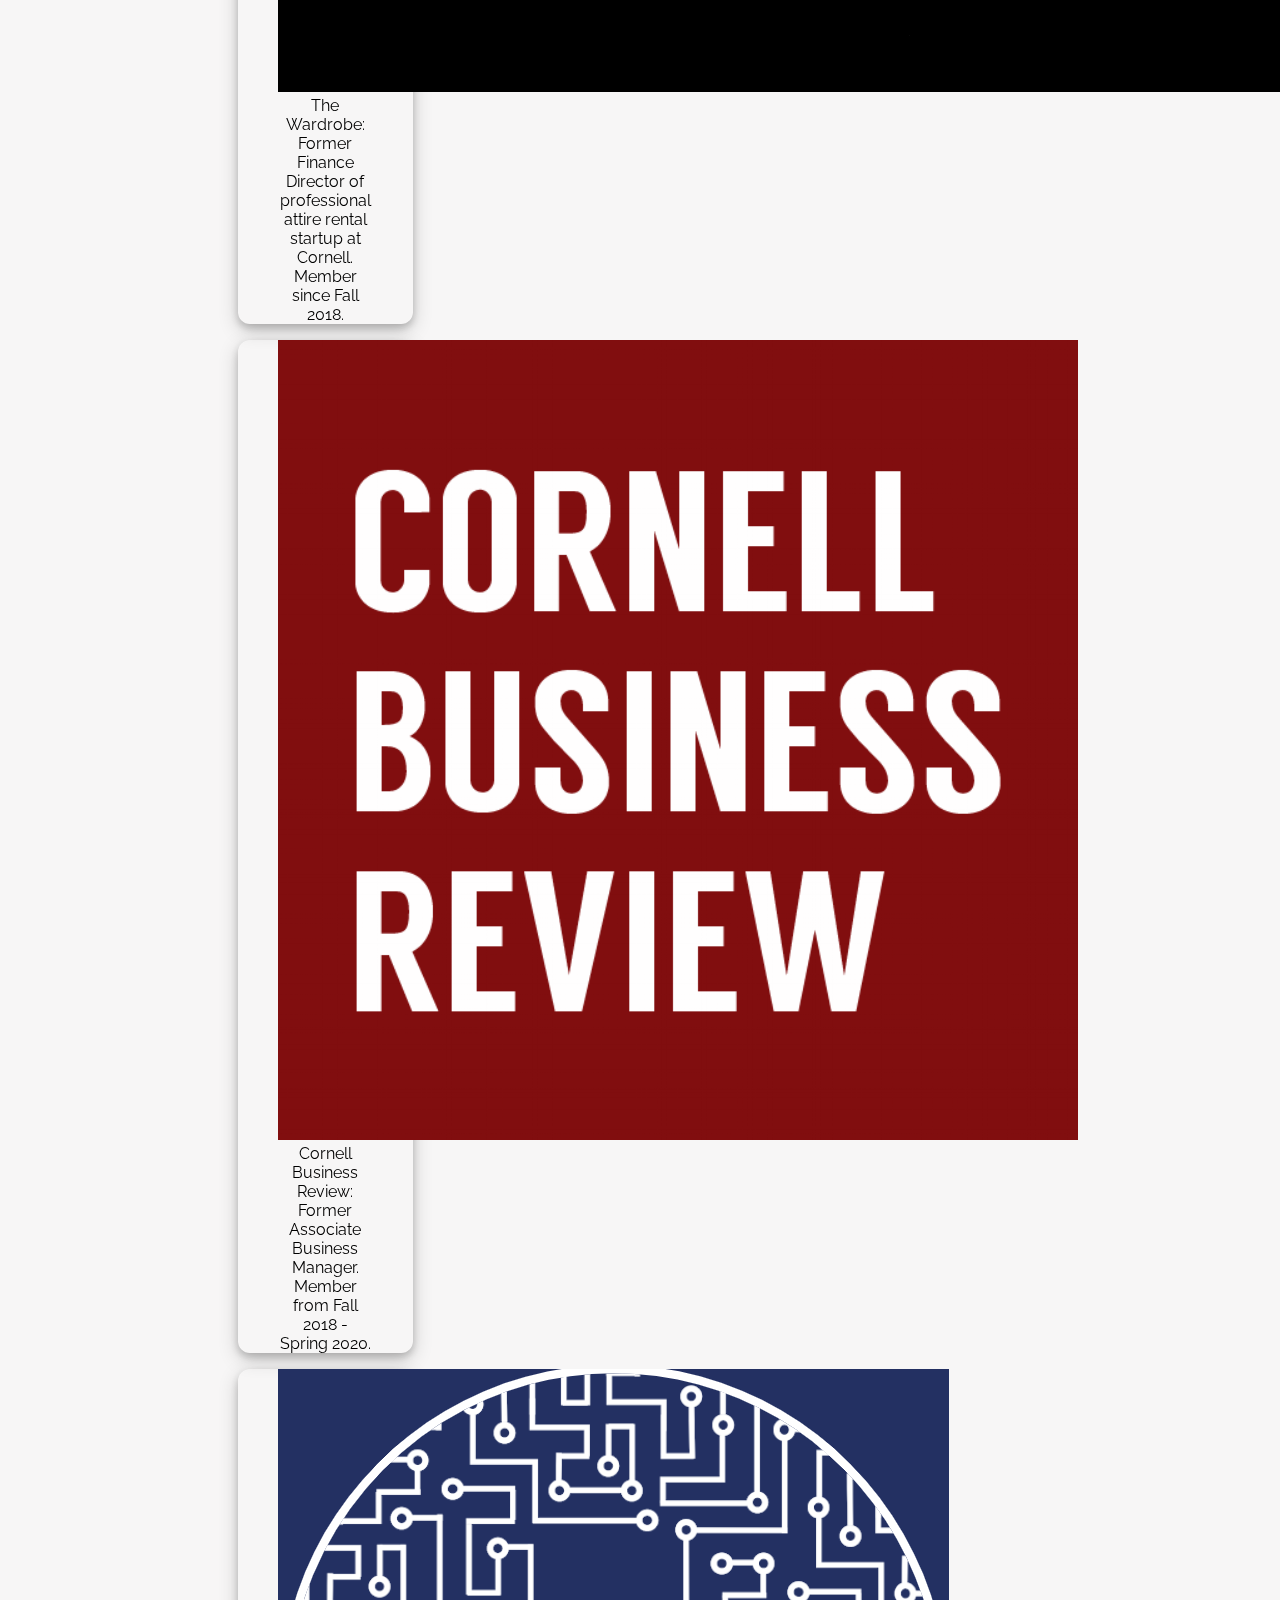
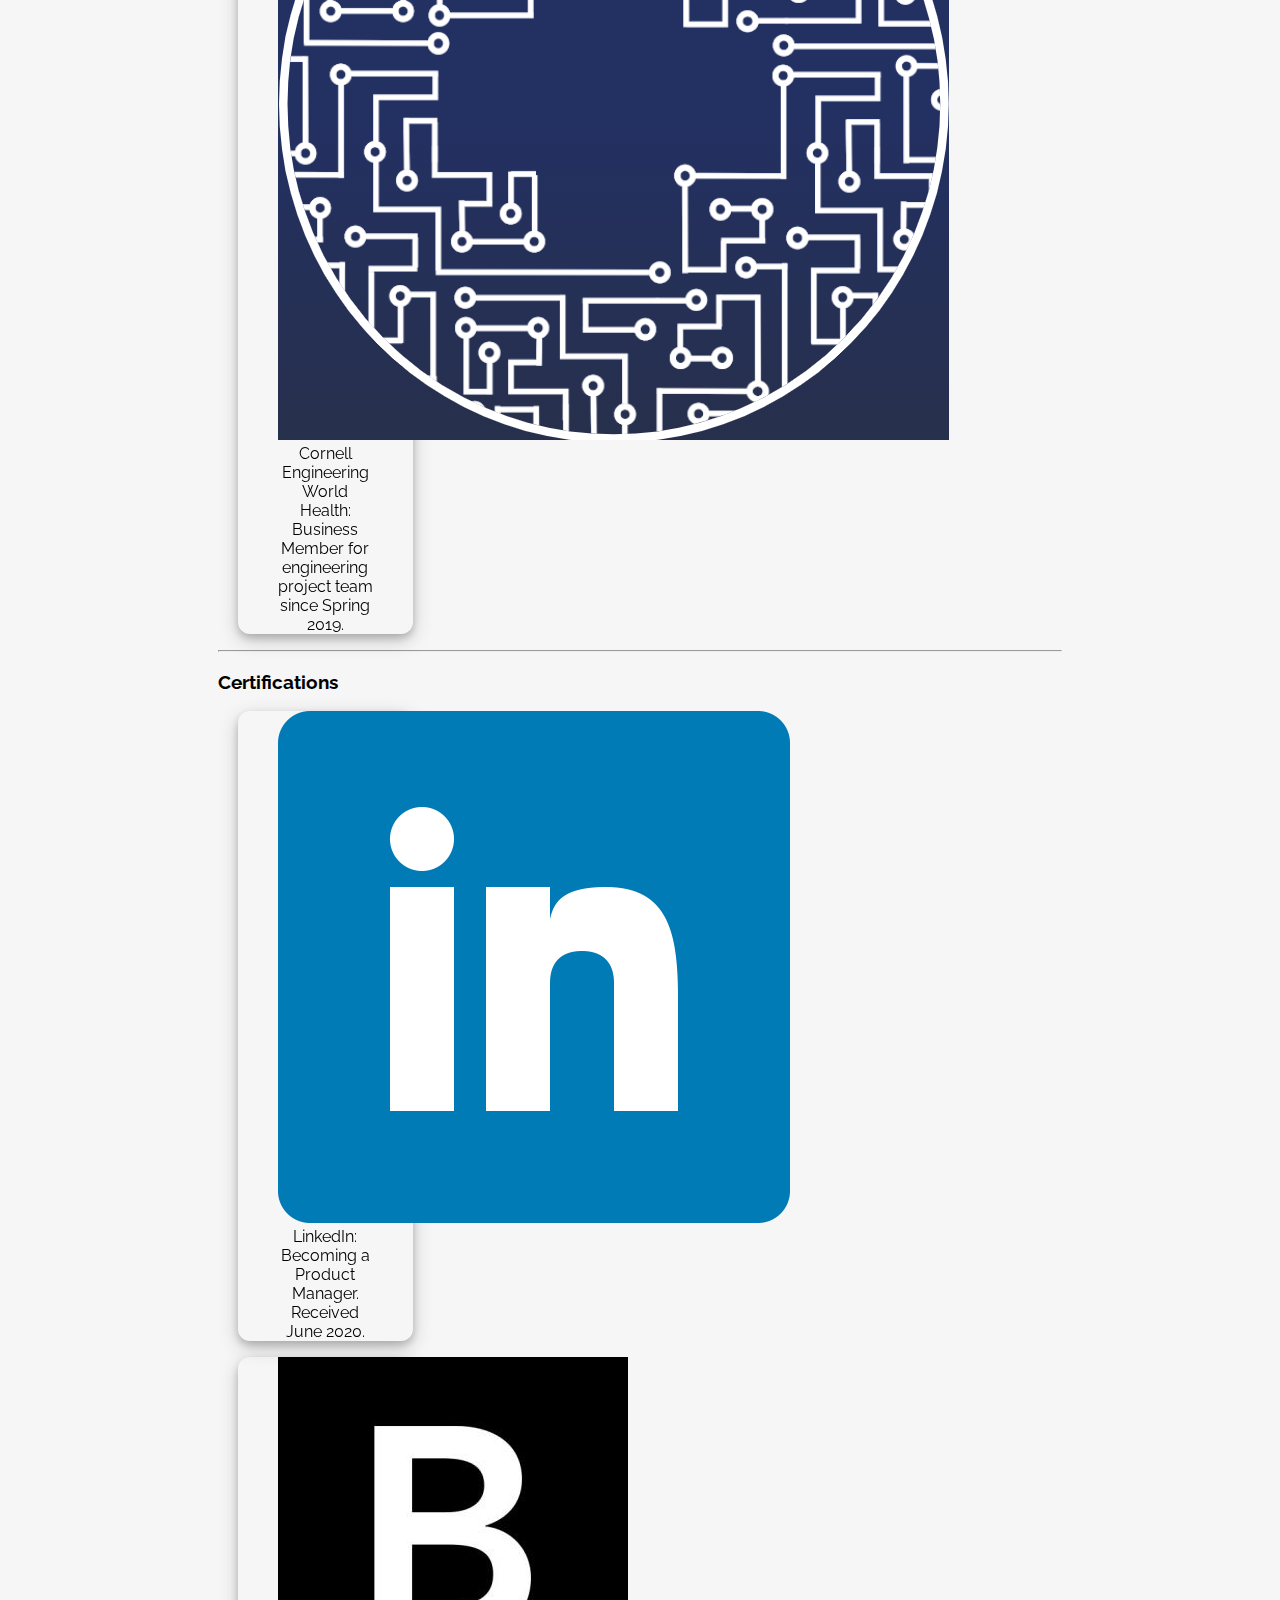
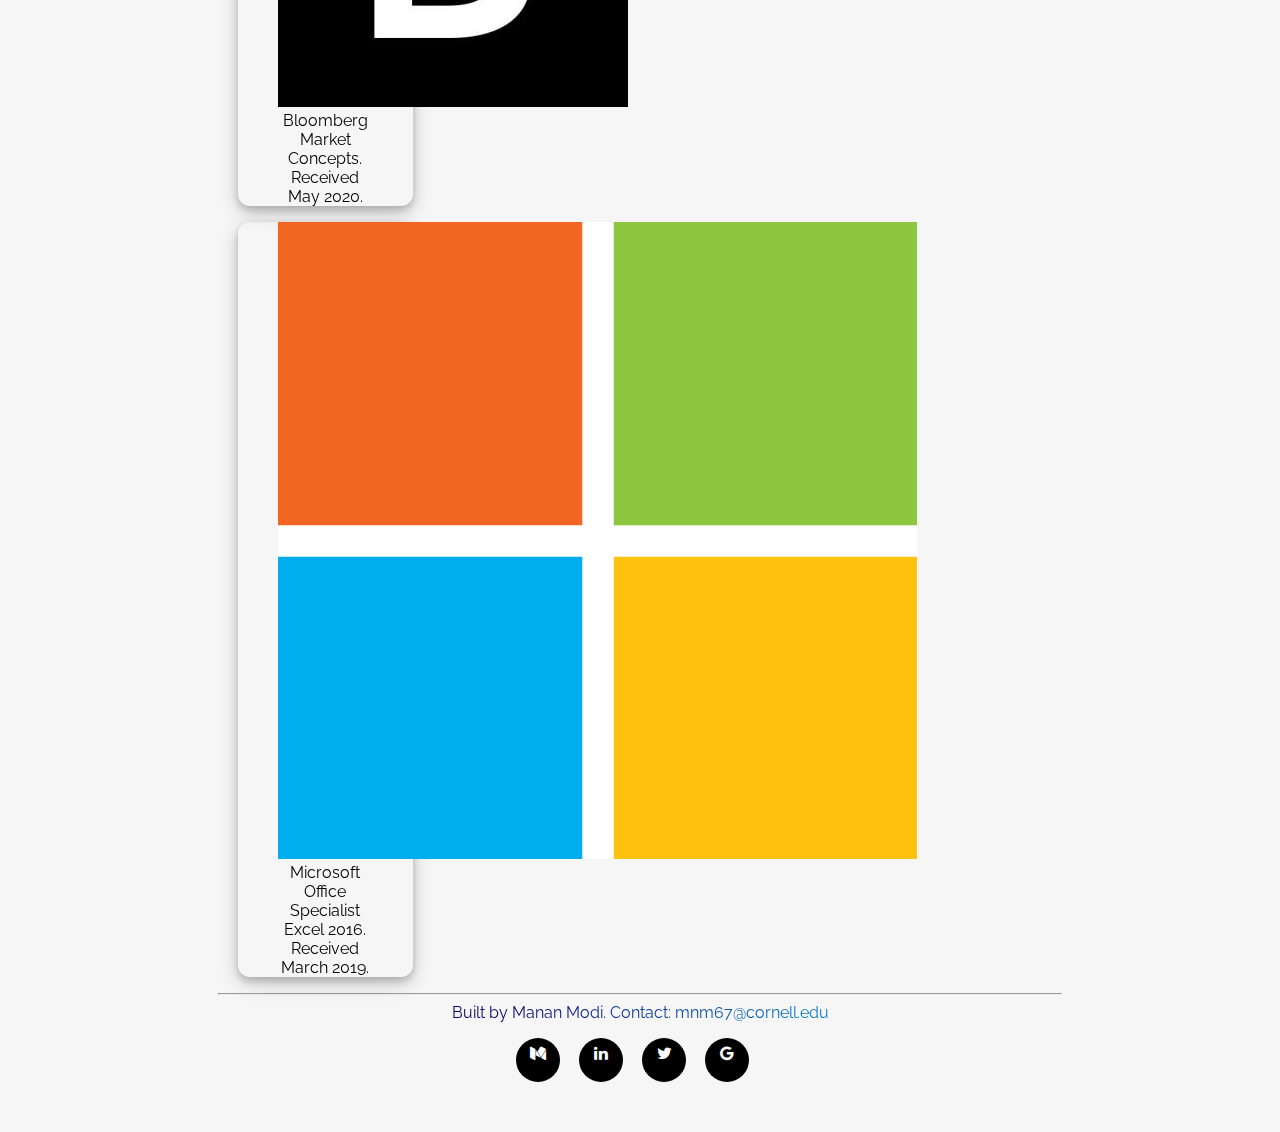
==== commit 3883922e: "website updates 1/18/21" ====
--- a/index.html
+++ b/index.html
@@ -10,6 +10,9 @@
 
   <!-- Custom styling -->
   <link rel="stylesheet" href = "style.css">
+
+  <!-- Add icon library -->
+  <link rel="stylesheet" href="https://cdnjs.cloudflare.com/ajax/libs/font-awesome/4.7.0/css/font-awesome.min.css">
 
   <!-- Raleway Font -->
   <link href="https://fonts.googleapis.com/css2?family=Raleway&display=swap" rel="stylesheet">
@@ -40,141 +43,175 @@
     <div class="collapse navbar-collapse" id="navbarNav">
       <ul class="navbar-nav ml-auto">
         <li class="nav-item active">
-          <a class="nav-link" href="index.html">Home <span class="sr-only">(current)</span></a>
+          <a class="nav-link" style = "color: black" href="index.html">Home <span class="sr-only">(current)</span></a>
         </li>
         <li class="nav-item">
-          <a class="nav-link" href="about.html">About</a>
+          <a class="nav-link" style = "color: grey" href="about.html">About</a>
         </li>
         <li class="nav-item">
-          <a class="nav-link" target="_blank" rel="noopener noreferrer" href="https://www.linkedin.com/in/manan-n-modi/">LinkedIn</a>
+          <a class="nav-link" style = "color: grey" target="_blank" rel="noopener noreferrer" href="https://www.linkedin.com/in/manan-n-modi/">LinkedIn</a>
         </li>
       </ul>
     </div>
   </nav>
   <!-- introduction -->
-  <div class = "introduction" <h1> Hi, I'm Manan! I'm a senior at Cornell University who is passionate about influencing social change through technology, business, and public policy. <br> </br>
-     My career interests include product management. This past summer, I interned at Adobe! 🌞 <br> </br> Currently, I am a Product Manager for a startup that aims to help small & medium businesses improve their tech stacks. </h1>
-  </div>
-
-  <hr> </hr>
-
-<!-- title for section 1 -->
-<h3> Work Experience </h3>
-
-<div class="row">
-
-  <div class = "images" id = "hoverZoom">
+  <div class = "introduction" <h1> Previous intern @ Adobe, Accenture, Federal Reserve Board, FCC, Mayor's Office of NYC. Student @ Cornell.
+      <br></br>
+     Interested in Product, UX Design, and Business Strategy. Most recently, Product Manager @ Stealth Startup.
+     <br></br>
+   </h1>
+  </div>
+
+  <hr> </hr>
+  <!-- title for section 1 -->
+
+  <h3> Projects </h3>
+  <div class="row">
+        <div class="col-md-6 col-sm-6 col-xs-12">
+          <div class="left">
+            <a href="https://medium.com/design-bootcamp/a-new-way-to-learn-robinhood-case-study-2f9df0fa1868">
+              <div class="card">
+                <img src="images/Robinhood.png" width = 100% class="img-responsive">
+                <div class="imageContainer">
+                  <p class="titleCaption"> Robinhood App Redesign </p>
+                  <p class ="roleCaption"> Lead Product Designer: Mobile </p>
+                </div>
+              </div>
+            </a>
+          </div>
+        </div>
+
+        <div class="col-md-6 col-sm-6 col-xs-12">
+          <div class="right">
+            <a href="https://medium.com/design-bootcamp/cocreate-fostering-a-community-of-students-launching-creative-projects-10b4c00c1354">
+              <div class="card">
+                <img src="images/CoCreate.png" width = 100% class="img-responsive" alt=" ">
+                <div class="imageContainer">
+                  <p class="titleCaption"> CoCreate - Student Community </p>
+                  <p class ="roleCaption"> Product Designer: Web </p>
+                </div>
+              </div>
+            </a>
+          </div>
+        </div>
+  </div>
+
+  <hr> </hr>
+
+  <h3> Work Experience </h3>
+
+  <div class="row">
+
+    <div class = "images" id = "hoverZoom">
+      <figure class="figure">
+        <img src="images/Startup.png" class="figure-img img-fluid rounded" alt=" ">
+        <figcaption class="figure-caption">Stealth Startup: Product Manager. October 2020 - Present. </figcaption>
+      </figure>
+    </div>
+
+    <div class = "images" id = "hoverZoom">
+      <figure class="figure">
+        <img src="images/Adobe.png" class="figure-img img-fluid rounded" alt=" ">
+        <figcaption class="figure-caption">Adobe: Consulting Services Intern | Product Ownership Experience. Summer 2020. </figcaption>
+      </figure>
+    </div>
+
+    <div class = "images" id = "hoverZoom">
     <figure class="figure">
-      <img src="images/Startup.png" class="figure-img img-fluid rounded" alt=" ">
-      <figcaption class="figure-caption">Stealth Startup: Product Manager. October 2020 - Present. </figcaption>
+      <img src="images/Accenture.png" class="figure-img img-fluid rounded" alt=" ">
+      <figcaption class="figure-caption">Accenture: Technology Summer Analyst. Summer 2019. </figcaption>
     </figure>
   </div>
 
   <div class = "images" id = "hoverZoom">
-    <figure class="figure">
-      <img src="images/Adobe.png" class="figure-img img-fluid rounded" alt=" ">
-      <figcaption class="figure-caption">Adobe Consulting Services Intern. Summer 2020. </figcaption>
-    </figure>
-  </div>
-
-  <div class = "images" id = "hoverZoom">
-  <figure class="figure">
-    <img src="images/Accenture.png" class="figure-img img-fluid rounded" alt=" ">
-    <figcaption class="figure-caption">Accenture: Technology Summer Analyst. Summer 2019. </figcaption>
-  </figure>
-</div>
-
-<div class = "images" id = "hoverZoom">
-<figure class="figure">
-  <img src="images/Twitter.png" class="figure-img img-fluid rounded" alt=" ">
-  <figcaption class="figure-caption"> Twitter: Extern. January 2019. </figcaption>
-</figure>
-</div>
-
-<div class = "images" id = "hoverZoom">
-<figure class="figure">
-  <img src="images/FRB.png" class="figure-img img-fluid rounded" alt=" ">
-  <figcaption class="figure-caption">Federal Reserve Board: RBOPS Intern (worked under a Digital Product Manager). Summer 2018. </figcaption>
-</figure>
-</div>
-
-<div class = "images" id = "hoverZoom">
-<figure class="figure">
-  <img src="images/FCC.jpg" class="figure-img img-fluid rounded" alt=" ">
-  <figcaption class="figure-caption">Federal Communications Commission: Office of the Secretary Intern. Summer 2017. </figcaption>
-</figure>
-</div>
-
-<div class = "images" id = "hoverZoom">
-<figure class="figure">
-  <img src="images/MayorNYC.jpg" class="figure-img img-fluid rounded" alt=" ">
-  <figcaption class="figure-caption">Mayor's Office of NYC: Mayor's Office of Correspondence Intern. Summer 2016
- </figcaption>
-</figure>
-</div>
-
-</div>
-
-
-<hr> </hr>
-
-<!-- title for section 2 -->
-<h3> Cornell University </h3>
-
-<div class="row">
-  <div class = "images" id = "hoverZoom">
-    <figure class="figure">
-      <img src="images/AppDev.png" class="figure-img img-fluid rounded" alt=" ">
-      <figcaption class="figure-caption"> Cornell AppDev: Product Marketing Lead for Cornell's app development team (iOS/Android). Member since Spring 2019. </figcaption>
-    </figure>
-  </div>
-  <div class = "images" id = "hoverZoom">
-    <figure class="figure">
-      <img src="images/Wardrobe.png" class="figure-img img-fluid rounded" alt=" ">
-      <figcaption class="figure-caption"> The Wardrobe: Former Finance Director of professional attire rental startup at Cornell. Member since Fall 2018. </figcaption>
-    </figure>
-  </div>
-  <div class = "images" id = "hoverZoom">
-    <figure class="figure">
-      <img src="images/CBR.png" class="figure-img img-fluid rounded" alt=" ">
-      <figcaption class="figure-caption"> Cornell Business Review: Former Associate Business Manager. Member from Fall 2018 - Spring 2020. </figcaption>
-    </figure>
-  </div>
-  <div class = "images" id = "hoverZoom">
-    <figure class="figure">
-      <img src="images/EWH.png" class="figure-img img-fluid rounded" alt=" ">
-      <figcaption class="figure-caption"> Cornell Engineering World Health: Business Member for engineering project team since Spring 2019. </figcaption>
-    </figure>
-  </div>
-</div>
-
-<hr> </hr>
-
-<!-- title for section 3 -->
-<h3> Certifications </h3>
-
-<div class="row">
-  <div class = "images" id = "hoverZoom">
-    <figure class="figure">
-      <img src="images/LinkedIn.png" class="figure-img img-fluid rounded" alt=" ">
-      <figcaption class="figure-caption"> LinkedIn: Becoming a Product Manager. Received June 2020. </figcaption>
-    </figure>
-  </div>
-  <div class = "images" id = "hoverZoom">
-    <figure class="figure">
-      <img src="images/Bloomberg.jpg" class="figure-img img-fluid rounded" alt=" ">
-      <figcaption class="figure-caption"> Bloomberg Market Concepts. Received May 2020. </figcaption>
-    </figure>
-  </div>
-  <div class = "images" id = "hoverZoom">
-    <figure class="figure">
-      <img src="images/Microsoft.png" class="figure-img img-fluid rounded" alt=" ">
-      <figcaption class="figure-caption"> Microsoft Office Specialist Excel 2016. Received March 2019. </figcaption>
-    </figure>
-  </div>
-</div>
-
-<!--add a redirect to another page so that  when you click on certain images you can see projects for each one -->
+  <figure class="figure">
+    <img src="images/Twitter.png" class="figure-img img-fluid rounded" alt=" ">
+    <figcaption class="figure-caption"> Twitter: Extern. January 2019. </figcaption>
+  </figure>
+  </div>
+
+  <div class = "images" id = "hoverZoom">
+  <figure class="figure">
+    <img src="images/FRB.png" class="figure-img img-fluid rounded" alt=" ">
+    <figcaption class="figure-caption">Federal Reserve Board: RBOPS Intern (worked under a Digital Product Manager). Summer 2018. </figcaption>
+  </figure>
+  </div>
+
+  <div class = "images" id = "hoverZoom">
+  <figure class="figure">
+    <img src="images/FCC.jpg" class="figure-img img-fluid rounded" alt=" ">
+    <figcaption class="figure-caption">Federal Communications Commission: Office of the Secretary Intern. Summer 2017. </figcaption>
+  </figure>
+  </div>
+
+  <div class = "images" id = "hoverZoom">
+  <figure class="figure">
+    <img src="images/MayorNYC.jpg" class="figure-img img-fluid rounded" alt=" ">
+    <figcaption class="figure-caption">Mayor's Office of NYC: Mayor's Office of Correspondence Intern. Summer 2016
+   </figcaption>
+  </figure>
+  </div>
+
+  </div>
+
+
+  <hr> </hr>
+
+  <!-- title for section 2 -->
+  <h3> Cornell University </h3>
+
+  <div class="row">
+    <div class = "images" id = "hoverZoom">
+      <figure class="figure">
+        <img src="images/AppDev.png" class="figure-img img-fluid rounded" alt=" ">
+        <figcaption class="figure-caption"> Cornell AppDev: Product Marketing Lead for Cornell's app development team (iOS/Android). Member since Spring 2019. </figcaption>
+      </figure>
+    </div>
+    <div class = "images" id = "hoverZoom">
+      <figure class="figure">
+        <img src="images/Wardrobe.png" class="figure-img img-fluid rounded" alt=" ">
+        <figcaption class="figure-caption"> The Wardrobe: Former Finance Director of professional attire rental startup at Cornell. Member since Fall 2018. </figcaption>
+      </figure>
+    </div>
+    <div class = "images" id = "hoverZoom">
+      <figure class="figure">
+        <img src="images/CBR.png" class="figure-img img-fluid rounded" alt=" ">
+        <figcaption class="figure-caption"> Cornell Business Review: Former Associate Business Manager. Member from Fall 2018 - Spring 2020. </figcaption>
+      </figure>
+    </div>
+    <div class = "images" id = "hoverZoom">
+      <figure class="figure">
+        <img src="images/EWH.png" class="figure-img img-fluid rounded" alt=" ">
+        <figcaption class="figure-caption"> Cornell Engineering World Health: Business Member for engineering project team since Spring 2019. </figcaption>
+      </figure>
+    </div>
+  </div>
+
+  <hr> </hr>
+
+  <!-- title for section 3 -->
+  <h3> Certifications </h3>
+
+  <div class="row">
+    <div class = "images" id = "hoverZoom">
+      <figure class="figure">
+        <img src="images/LinkedIn.png" class="figure-img img-fluid rounded" alt=" ">
+        <figcaption class="figure-caption"> LinkedIn: Becoming a Product Manager. Received June 2020. </figcaption>
+      </figure>
+    </div>
+    <div class = "images" id = "hoverZoom">
+      <figure class="figure">
+        <img src="images/Bloomberg.jpg" class="figure-img img-fluid rounded" alt=" ">
+        <figcaption class="figure-caption"> Bloomberg Market Concepts. Received May 2020. </figcaption>
+      </figure>
+    </div>
+    <div class = "images" id = "hoverZoom">
+      <figure class="figure">
+        <img src="images/Microsoft.png" class="figure-img img-fluid rounded" alt=" ">
+        <figcaption class="figure-caption"> Microsoft Office Specialist Excel 2016. Received March 2019. </figcaption>
+      </figure>
+    </div>
+  </div>
 
 <hr> </hr>
 
@@ -183,6 +220,19 @@
     Contact: mnm67@cornell.edu
   </div>
 
+<p> </p>
+
+
+<!-- source: https://www.w3schools.com/howto/howto_css_social_media_buttons.asp -->
+<div class = "socials" >
+
+  <a href="https://manan-modi.medium.com/" class="fa fa-medium"></a>
+  <a href="https://www.linkedin.com/in/manan-n-modi/" class="fa fa-linkedin"></a>
+  <a href="https://twitter.com/mananmodi_" class="fa fa-twitter"></a>
+  <a href="mailto:mnm67@cornell.edu" class="fa fa-google"></a>
+
+</div>
+
 </body>
 
 </html>
--- a/style.css
+++ b/style.css
@@ -90,8 +90,9 @@
 .images{
 display: block;
 width: 175px;
-margin: 10px;
-border-radius: 5px;
+margin-left: 20px;
+margin-bottom: 10px;
+border-radius: 12px;
 box-shadow: 0 4px 8px 0 rgba(0, 0, 0, 0.2), 0 6px 20px 0 rgba(0, 0, 0, 0.19);
 text-align: center;
 }
@@ -105,17 +106,81 @@
 text-align: center;
 }
 
+.aboutContainer{
+  margin-top: 5px;
+  padding-left: 10px;
+}
 
+.card{
+  border-radius: 10px;
+  margin-bottom: 3%;
+}
 
-.container{
-  margin-top: 5px;
+.imageContainer{
+  padding-top: 5px;
+  text-align:center;
 
 }
 
-.AboutParagraph{
-  font-size: 14px;
+.titleCaption {
+  color: green;
+}
+
+.roleCaption{
+  color: black;
+}
+
+.card:hover {
+    box-shadow: 5px 5px 3px 0 rgba(0,0,0,0.19);
+    transform: scale(1.02);
+    transition: transform 0.4s, filter 0.4s ease-in-out;
+    transform-origin: center center;
+}
+
+.aboutContainer{
+  margin-left: 20px;
 }
 
 #AboutPicture {
- width: 100%;
+ width: 75%;
+ height:auto;
 }
+
+.socials {
+text-align: center;
+}
+
+.fa {
+  padding: 7px;
+  font-size: 30px;
+  height:30px;
+  width: 30px;
+  text-align: center;
+  text-decoration: none;
+  border-radius: 50%;
+  margin-right: 15px;
+}
+
+.fa:hover {
+    opacity: 0.7;
+}
+
+.fa-google {
+  background: black;
+  color: white;
+}
+
+.fa-twitter {
+  background: black;
+  color: white;
+}
+
+.fa-linkedin {
+  background: black;
+  color: white;
+}
+
+.fa-medium {
+  background: black;
+  color: white;
+}
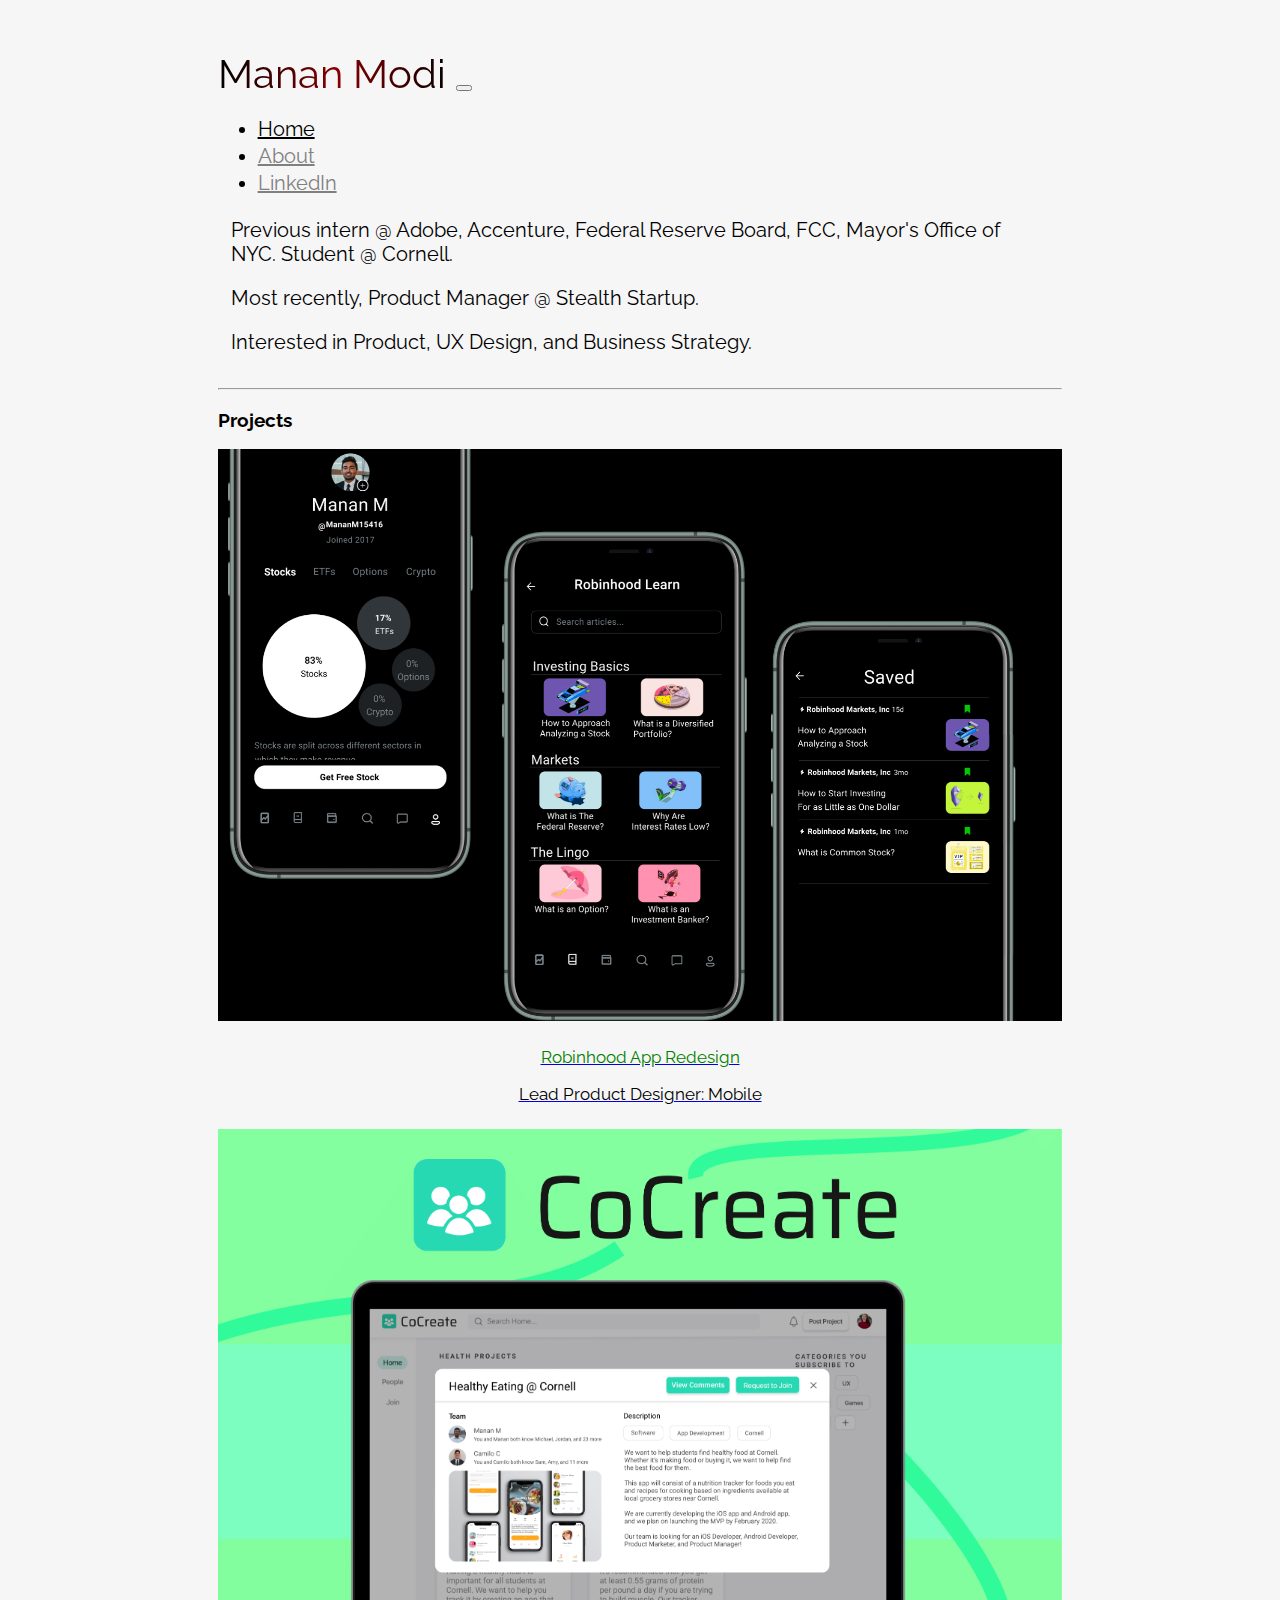
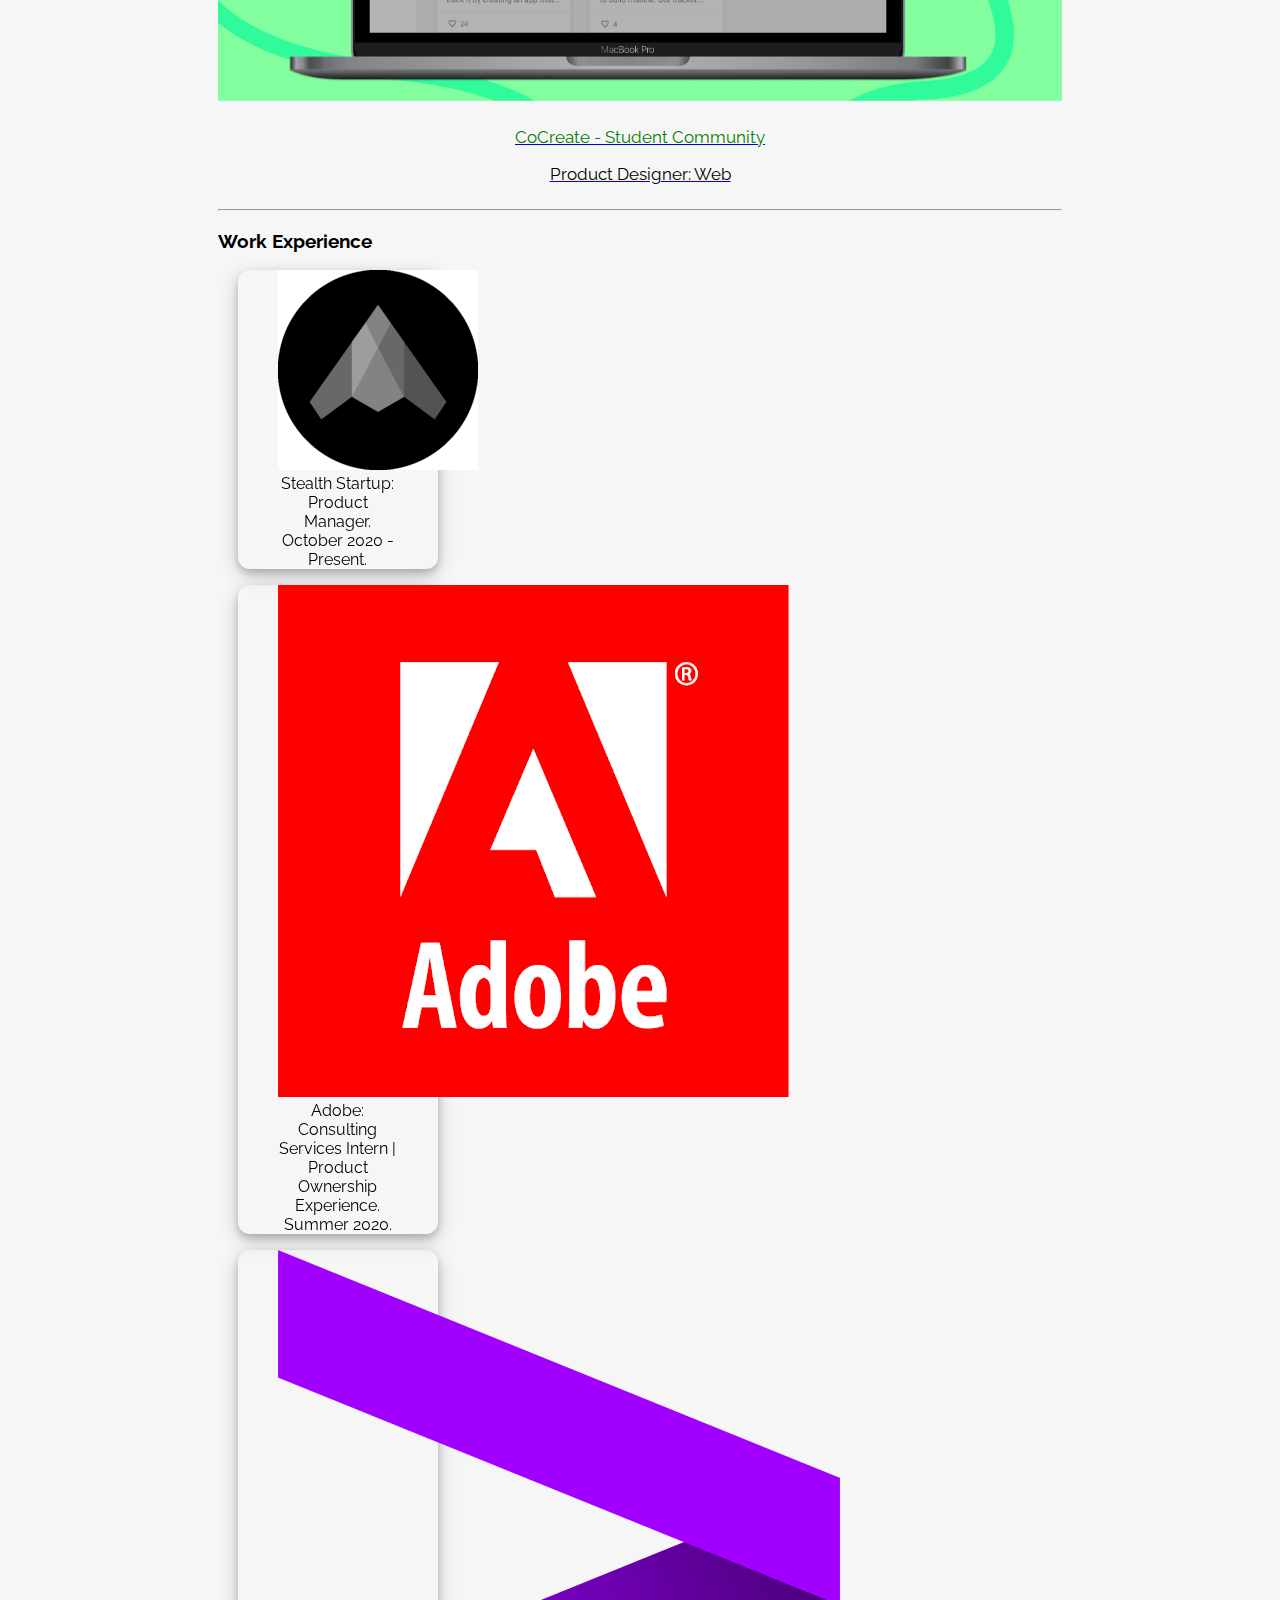
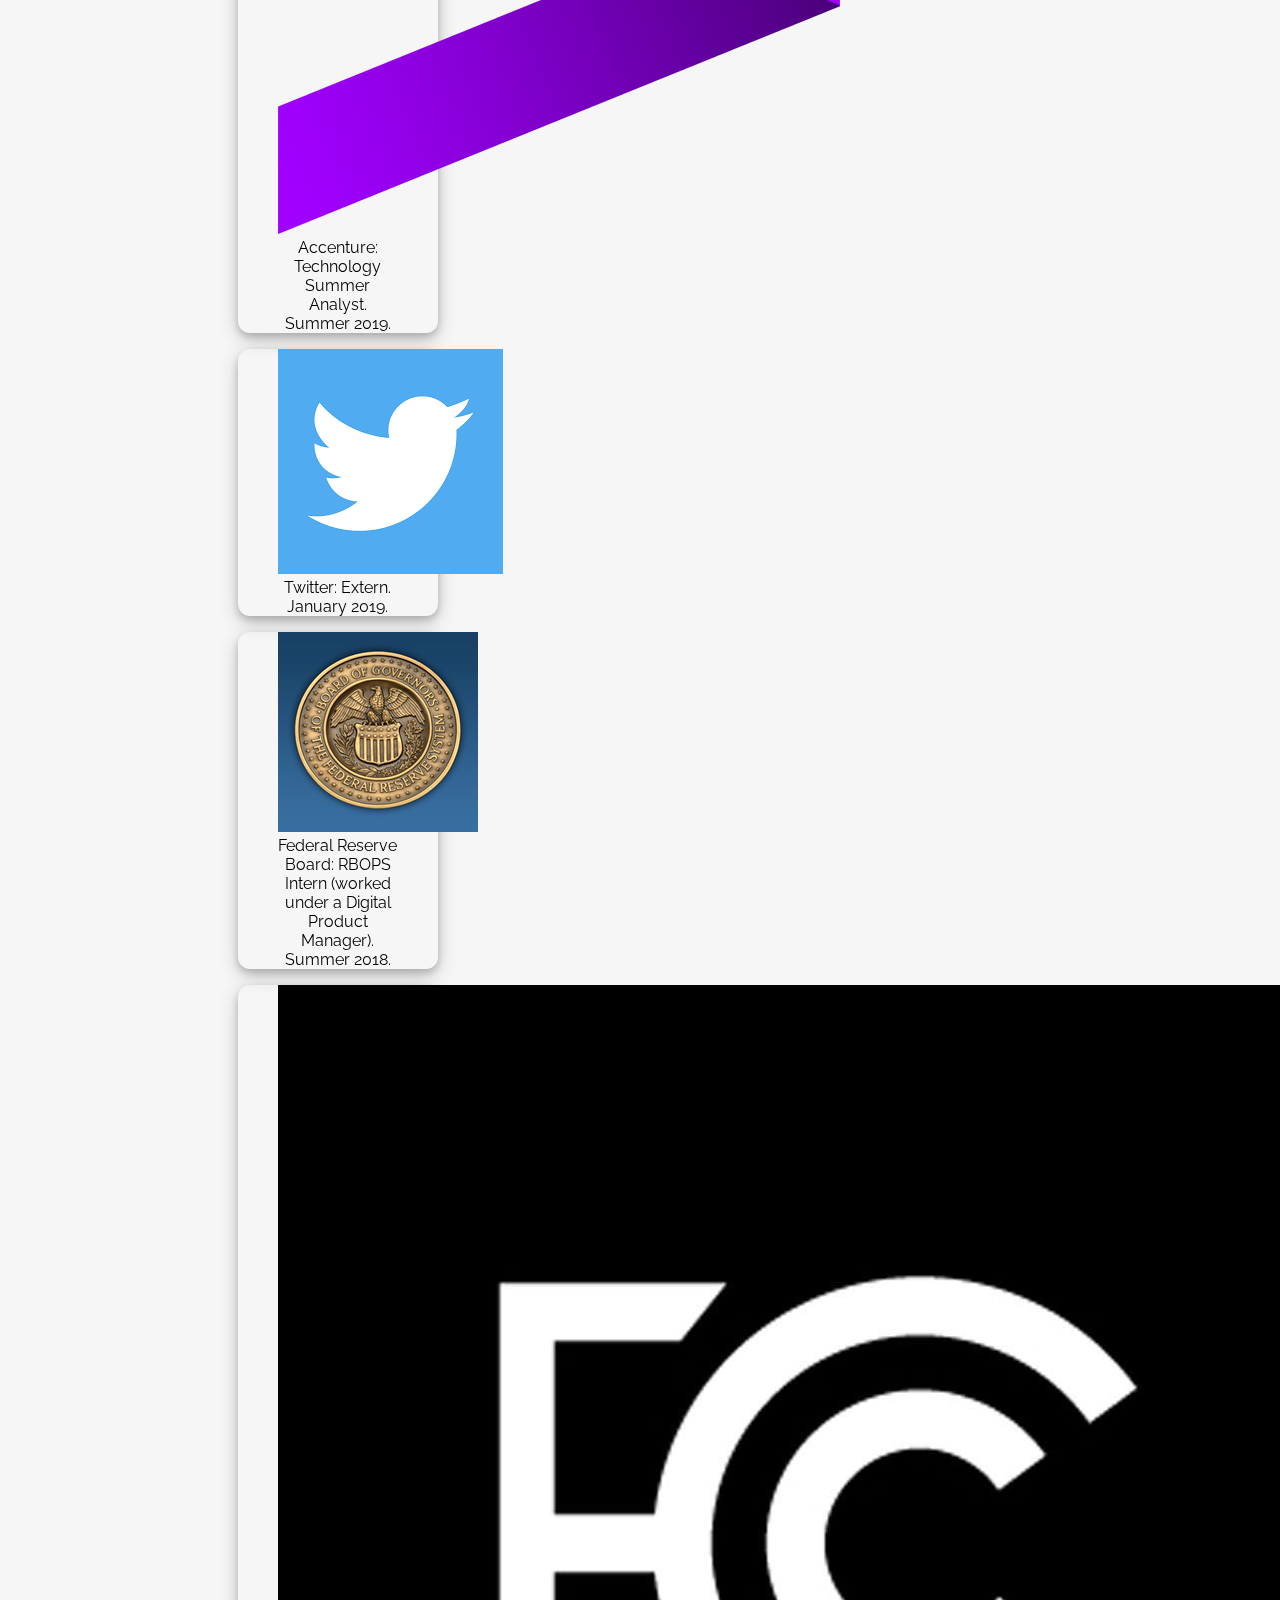
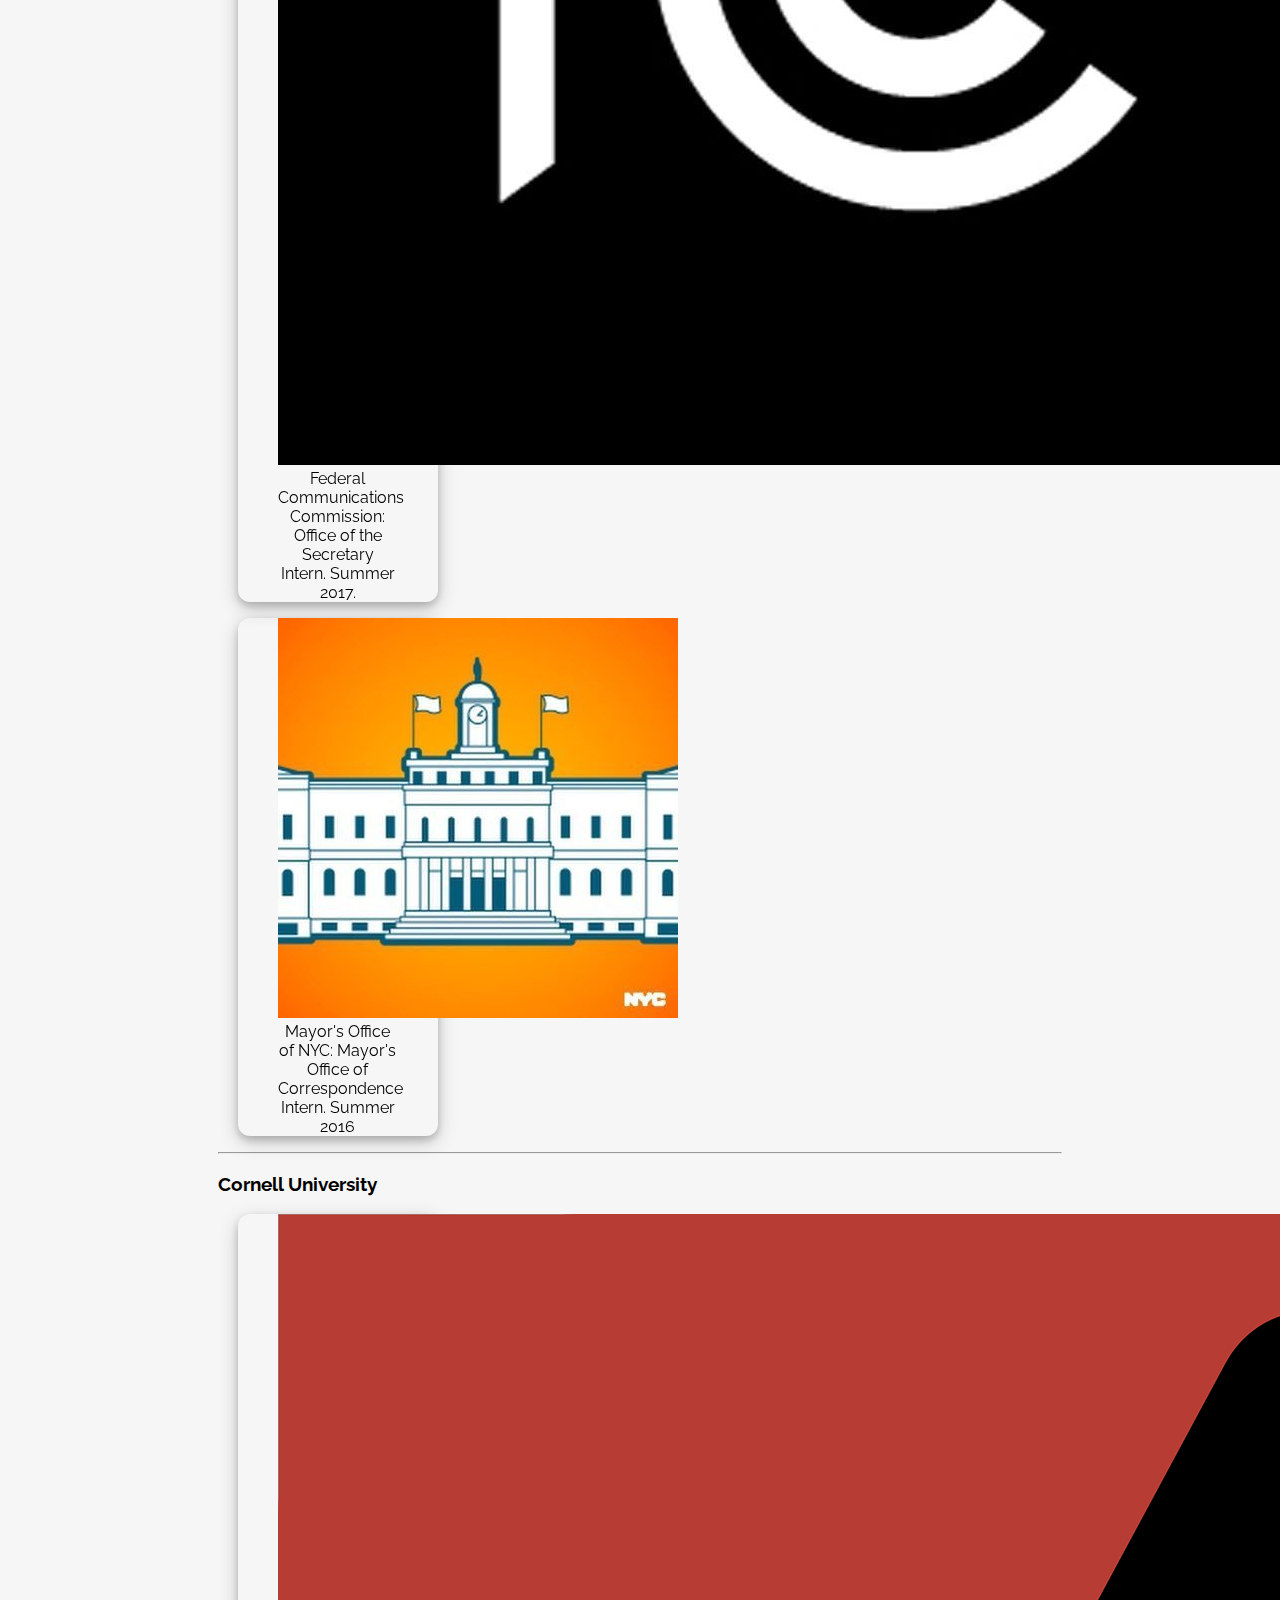
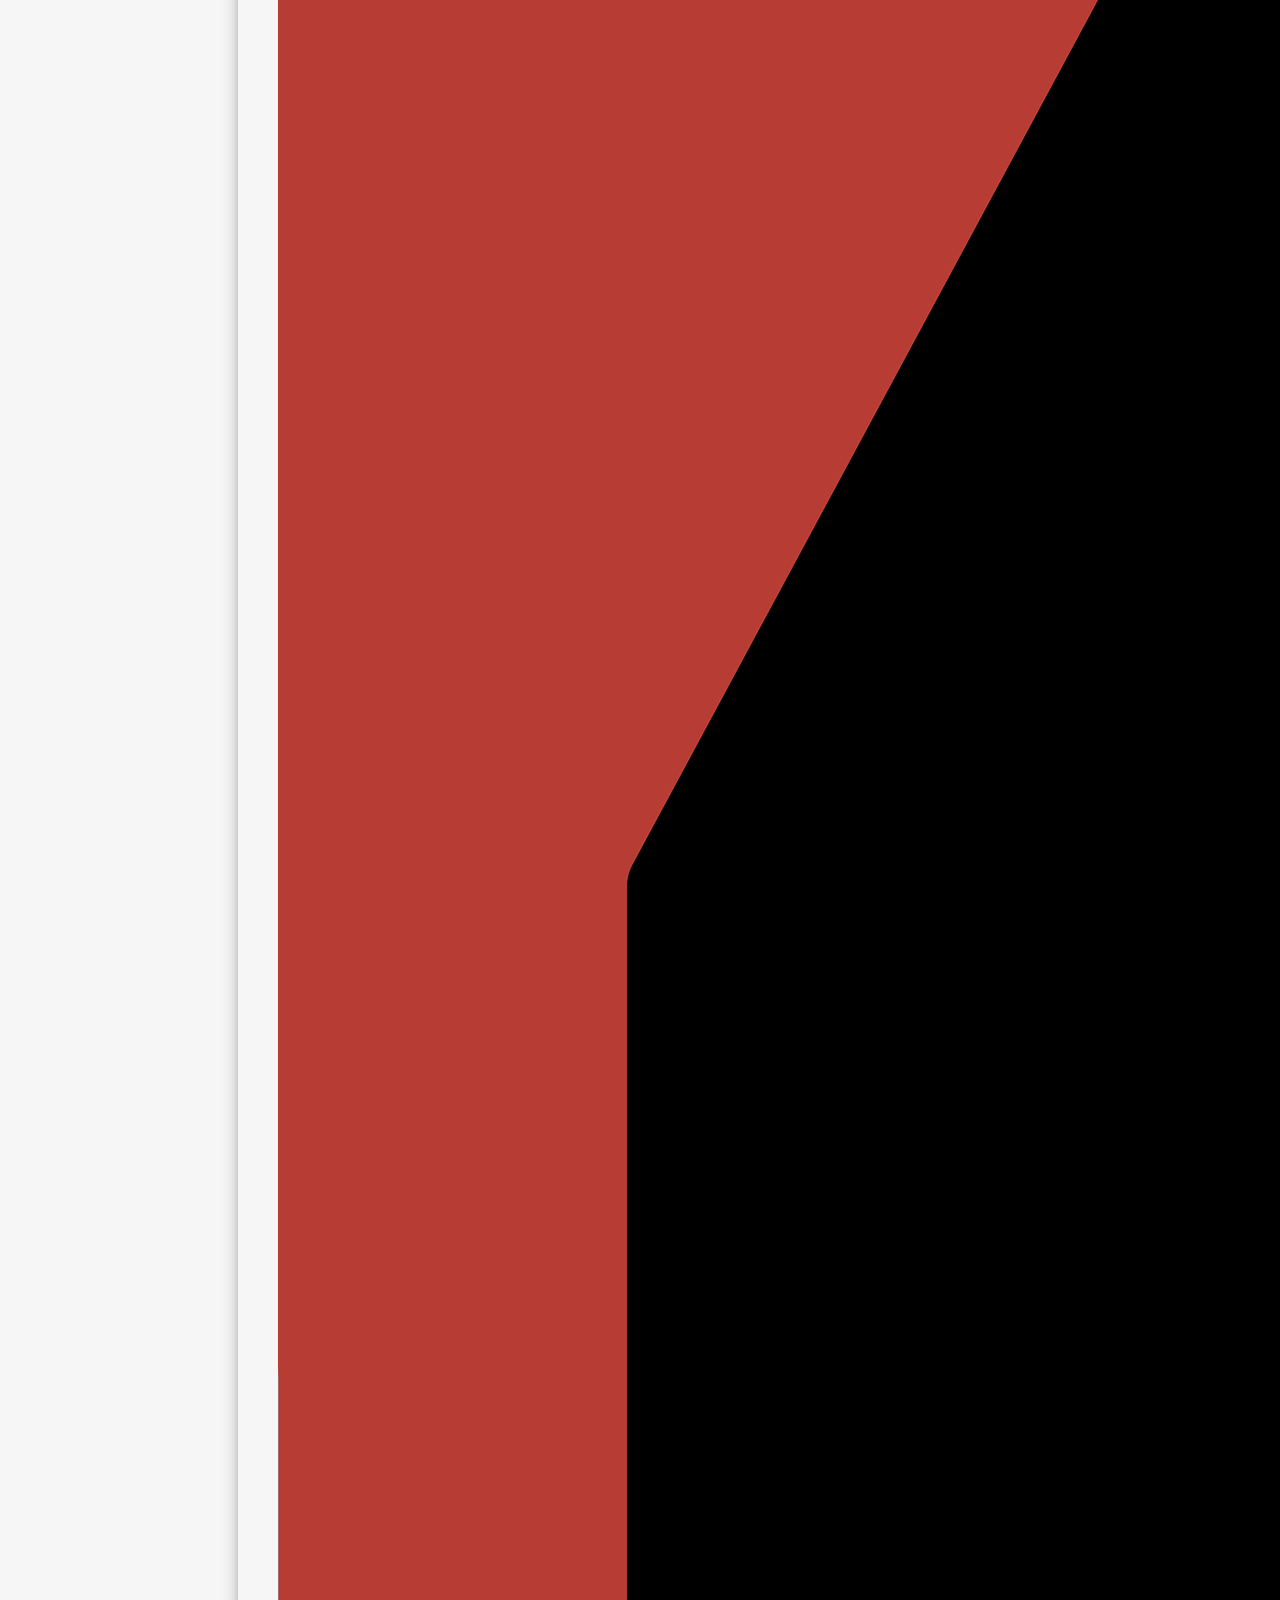
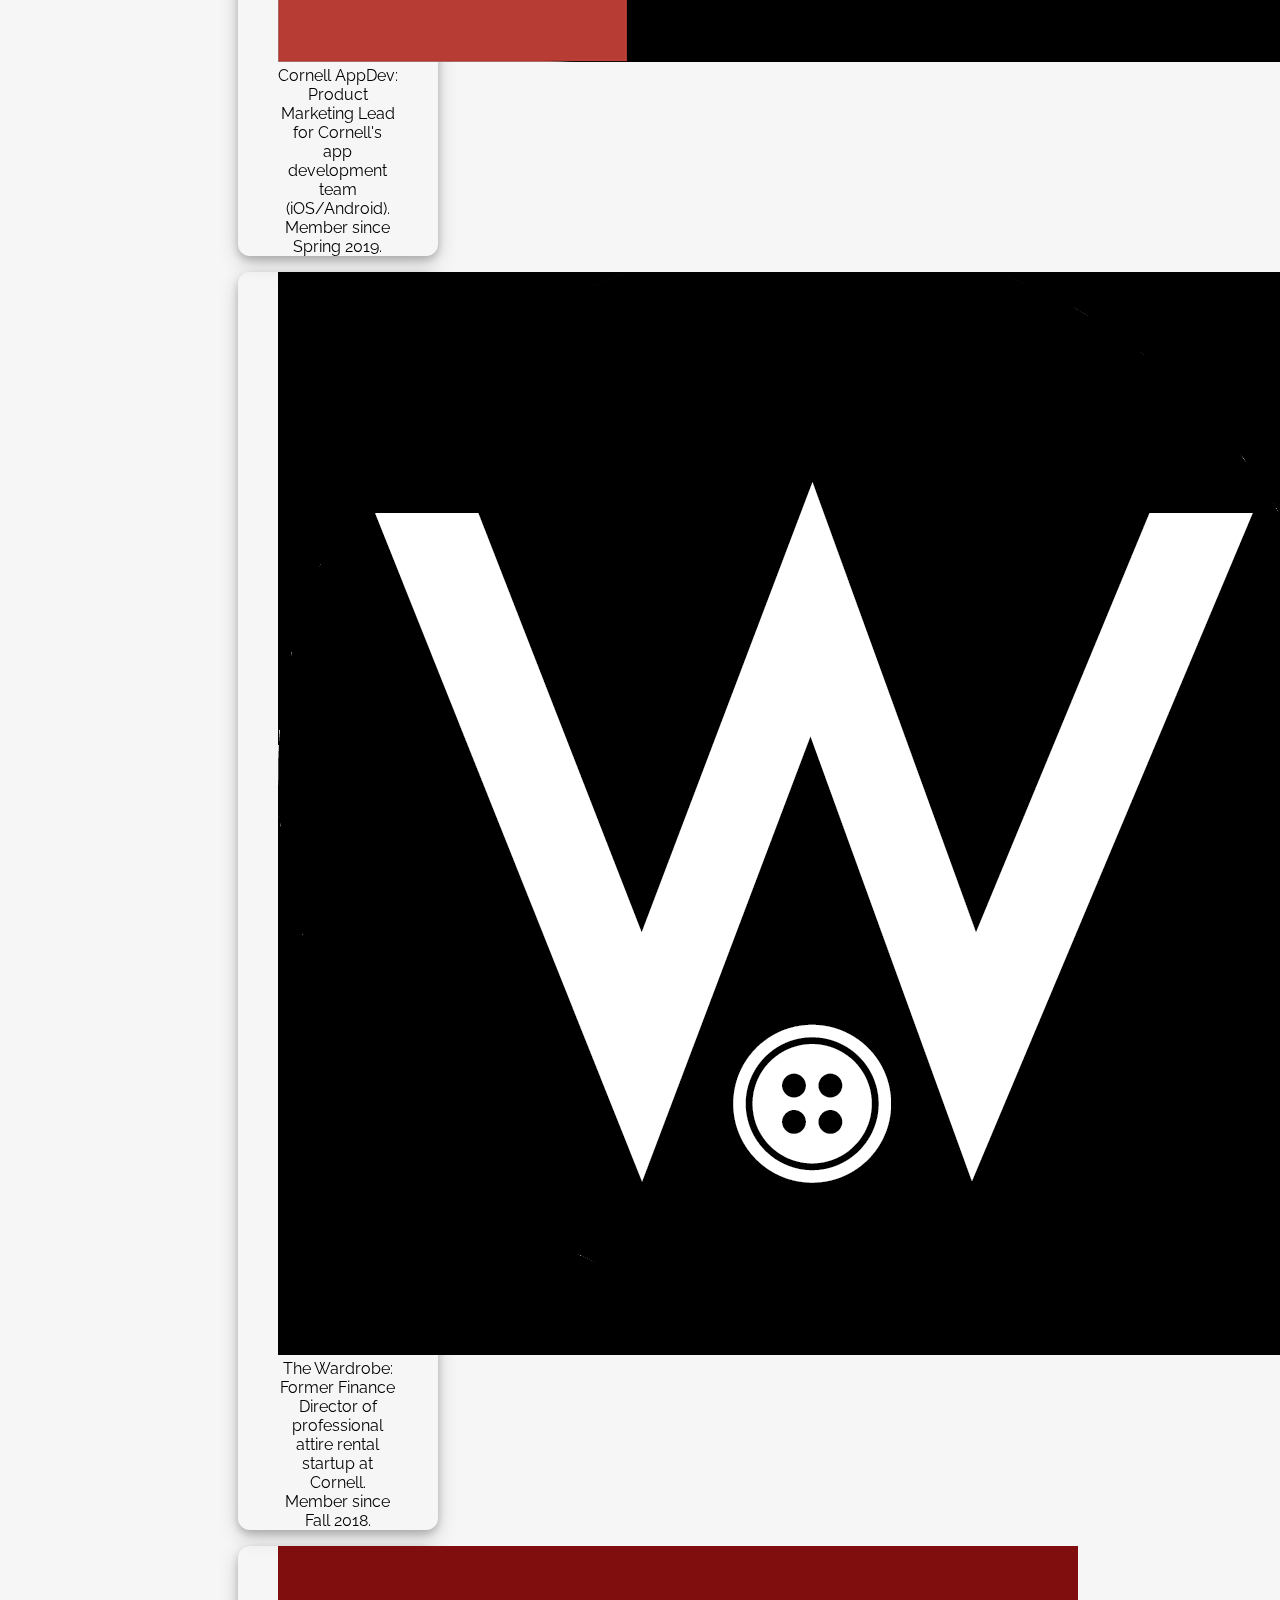
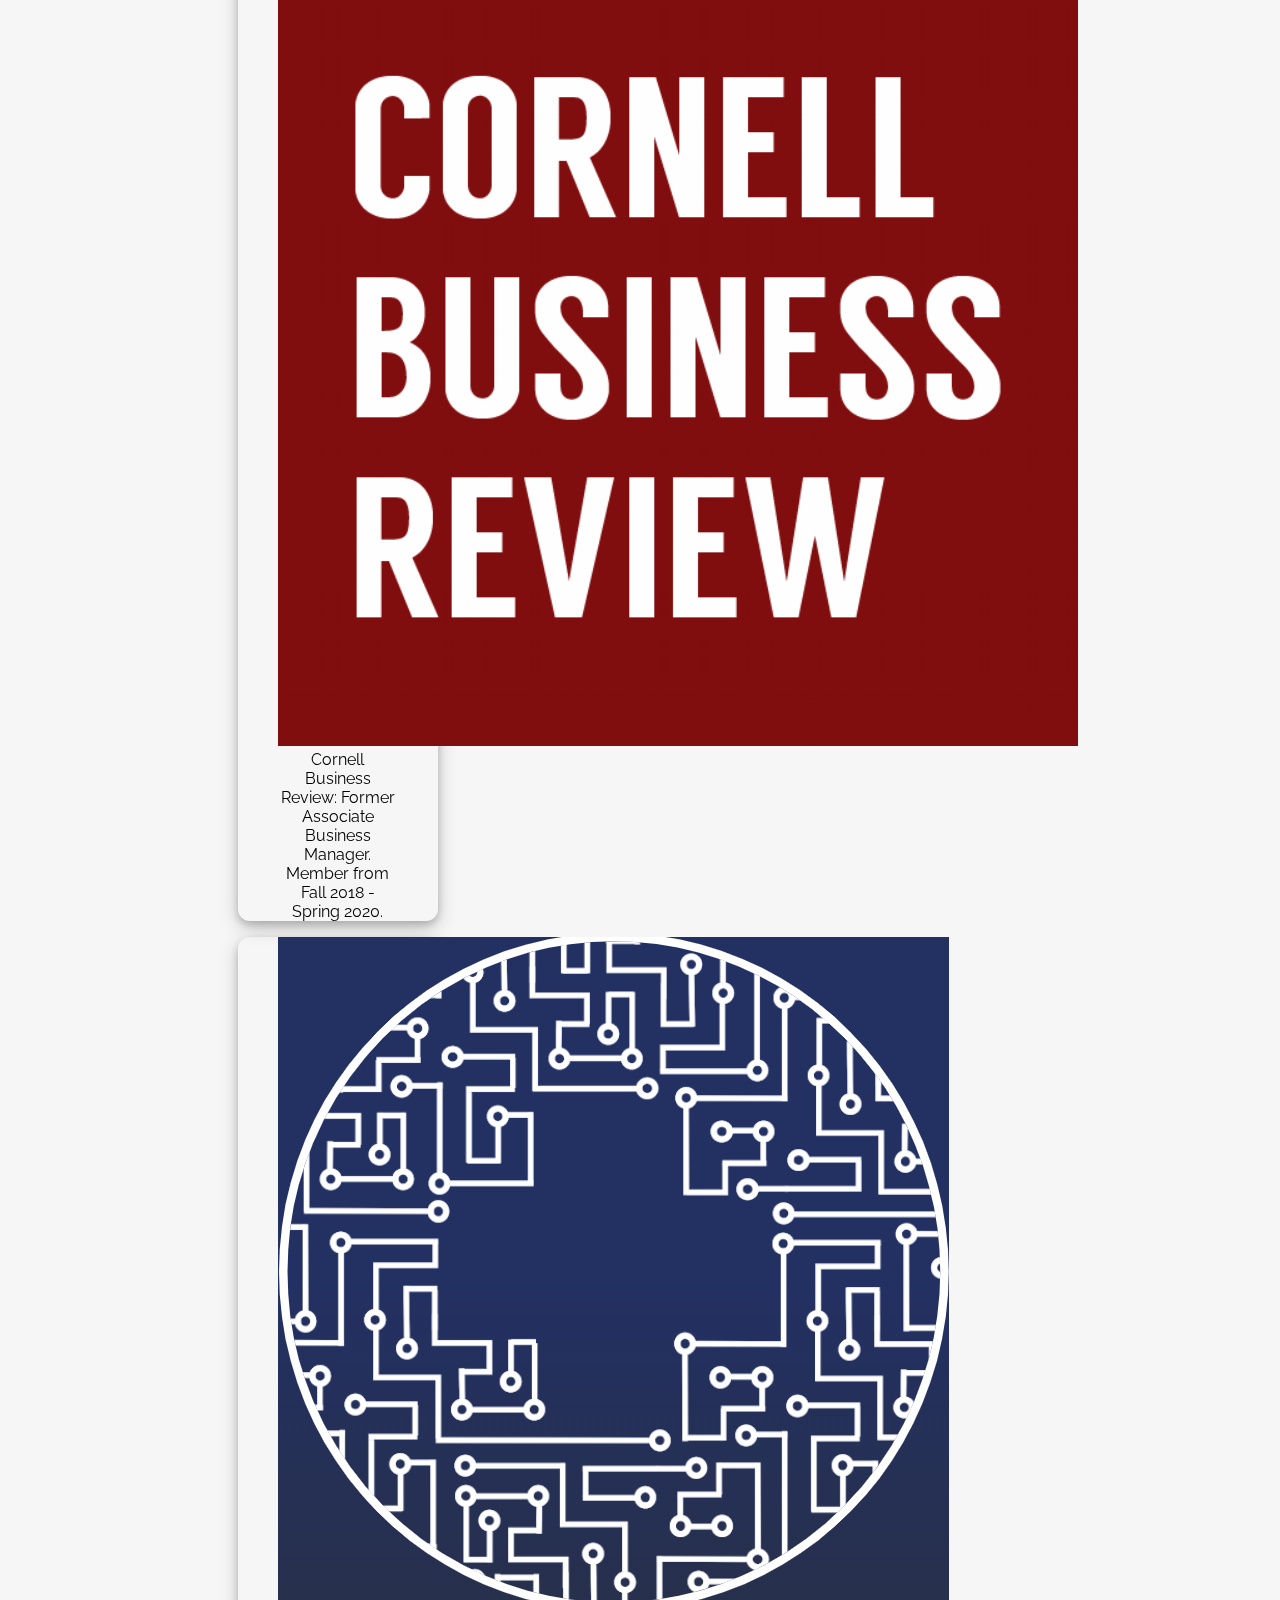
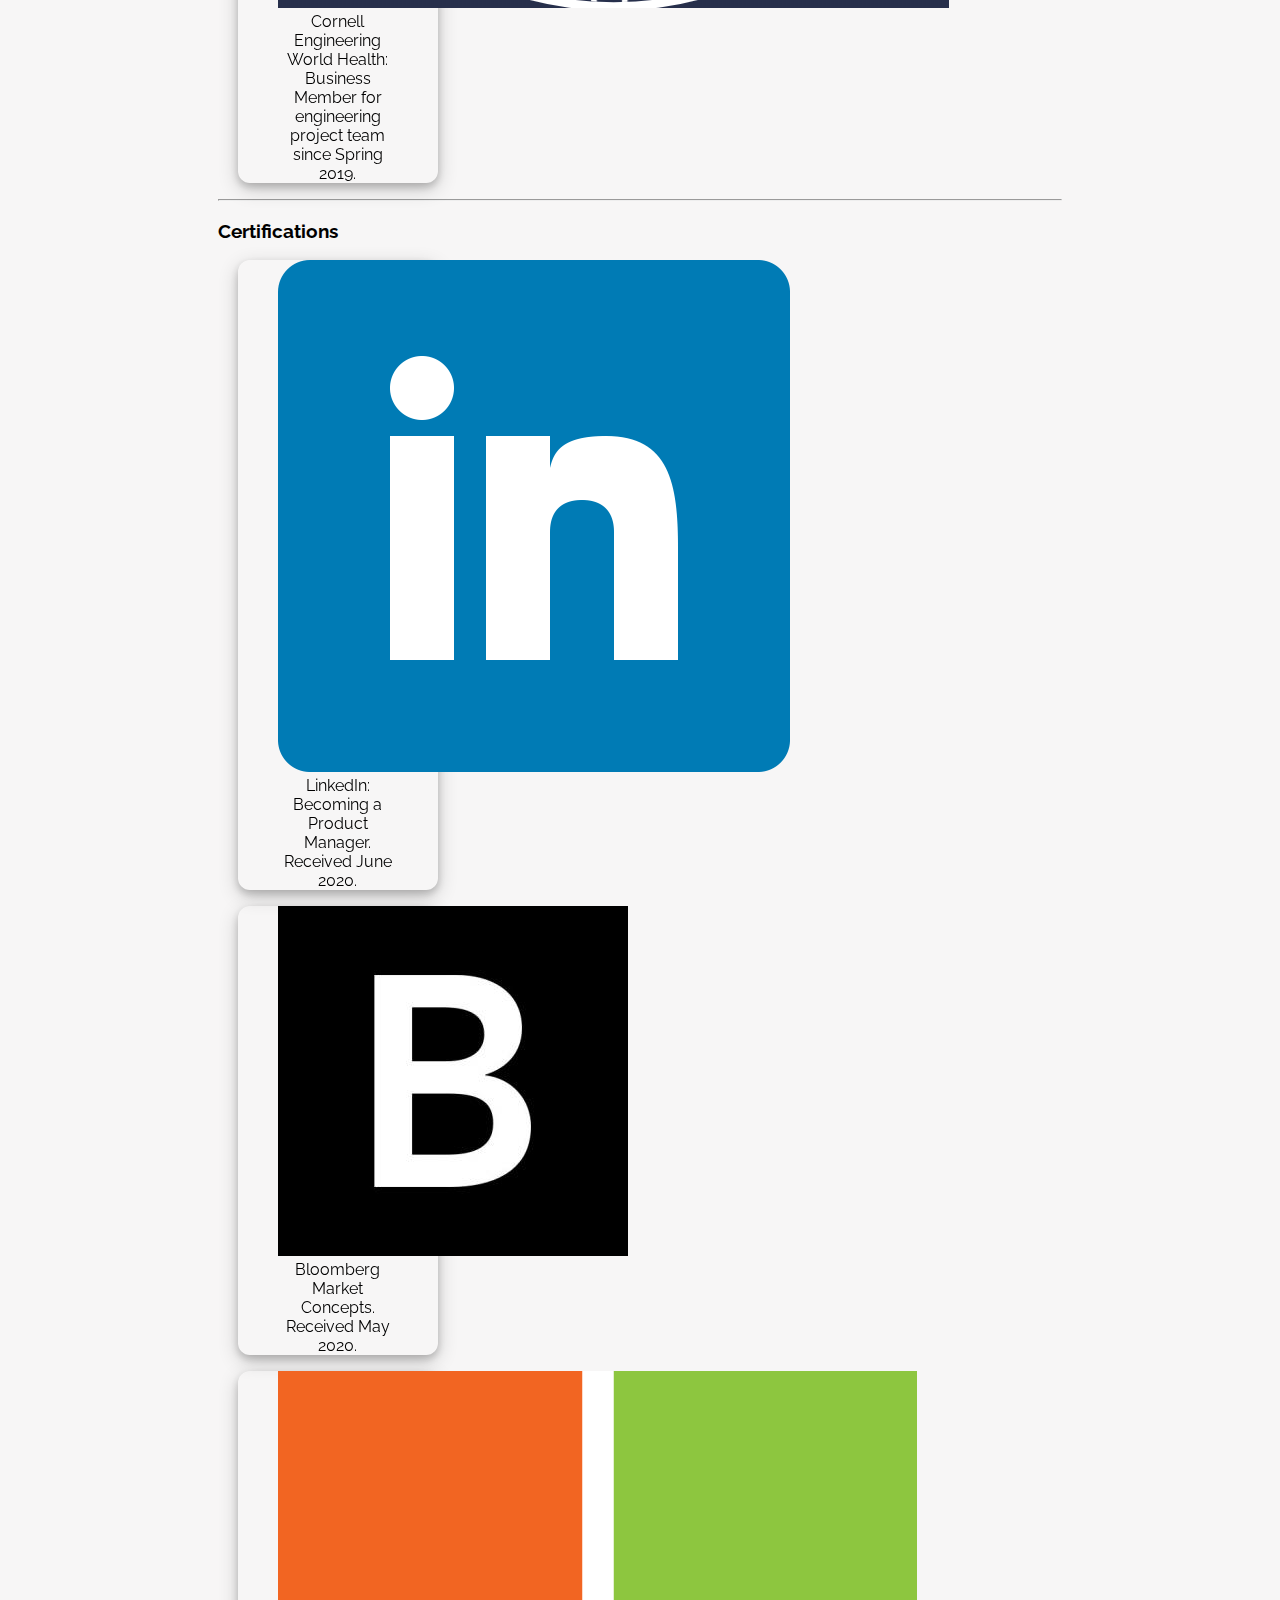
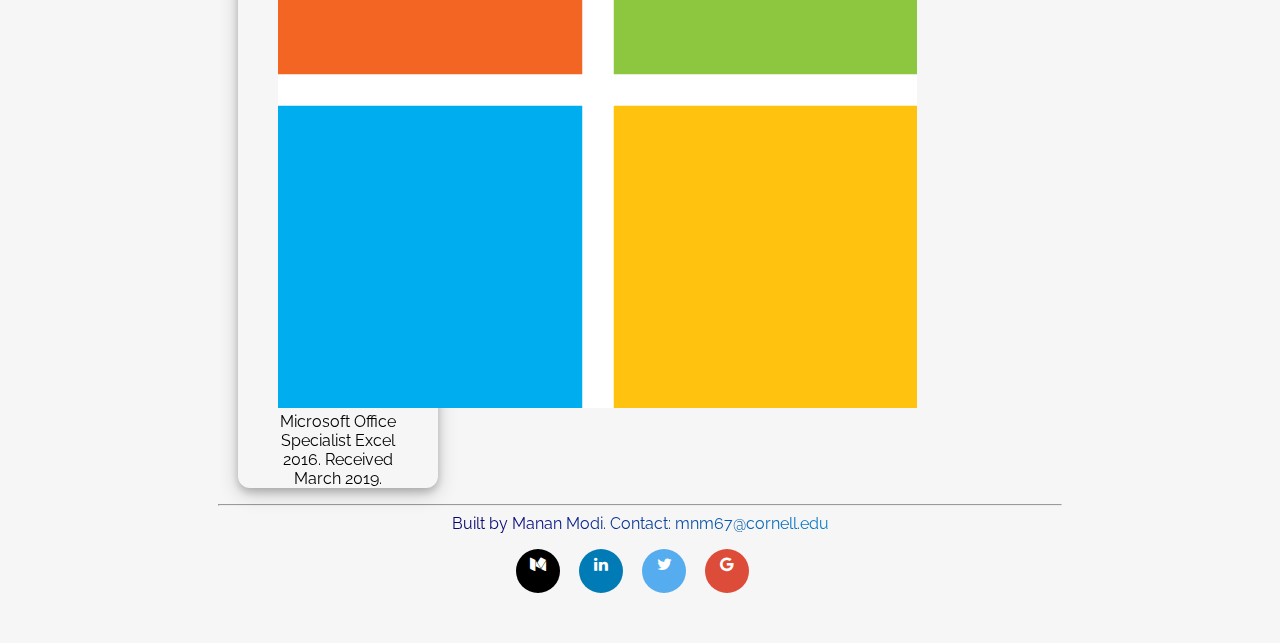
==== commit 102b9a7e: "updates 1/19/21" ====
--- a/index.html
+++ b/index.html
@@ -56,8 +56,8 @@
   </nav>
   <!-- introduction -->
   <div class = "introduction" <h1> Previous intern @ Adobe, Accenture, Federal Reserve Board, FCC, Mayor's Office of NYC. Student @ Cornell.
-      <br></br>
-     Interested in Product, UX Design, and Business Strategy. Most recently, Product Manager @ Stealth Startup.
+      <p> Most recently, Product Manager @ Stealth Startup.</p>
+     Interested in Product, UX Design, and Business Strategy.
      <br></br>
    </h1>
   </div>
--- a/style.css
+++ b/style.css
@@ -51,18 +51,6 @@
   transform: scale(1.1);
 }
 
-#hobbies {
-  width: 85px;
-  padding: 5px;
-  border-radius: 10px;
-  transition: transform 0.2s, filter 0.2s ease-in-out;
-  transform-origin: center center;
-}
-
-#hobbies:hover {
-  transform: scale(2);
-}
-
 .navbar-nav{
   font-size: 20px;
 }
@@ -89,7 +77,7 @@
 
 .images{
 display: block;
-width: 175px;
+width: 200px;
 margin-left: 20px;
 margin-bottom: 10px;
 border-radius: 12px;
@@ -114,6 +102,7 @@
 .card{
   border-radius: 10px;
   margin-bottom: 3%;
+  font-size: 17px;
 }
 
 .imageContainer{
@@ -138,12 +127,25 @@
 }
 
 .aboutContainer{
-  margin-left: 20px;
+  margin-left: 7px;
+  letter-spacing: 0.35px;
 }
 
 #AboutPicture {
- width: 75%;
+ width: 80%;
  height:auto;
+}
+
+#hobbies {
+  width: 85px;
+  padding: 5px;
+  border-radius: 10px;
+  transition: transform 0.2s, filter 0.2s ease-in-out;
+  transform-origin: center center;
+}
+
+#hobbies:hover {
+  transform: scale(2);
 }
 
 .socials {
@@ -162,21 +164,26 @@
 }
 
 .fa:hover {
-    opacity: 0.7;
+  color: white;
+  text-decoration: none;
+  opacity: 0.7;
+  transform: scale(1.25);
+  transition: transform 0.6s, filter 0.6s ease-in-out;
+  transform-origin: center center;
 }
 
 .fa-google {
-  background: black;
+  background: #dd4b39;
   color: white;
 }
 
 .fa-twitter {
-  background: black;
+  background: #55ACEE;
   color: white;
 }
 
 .fa-linkedin {
-  background: black;
+  background: #007bb5;
   color: white;
 }
 
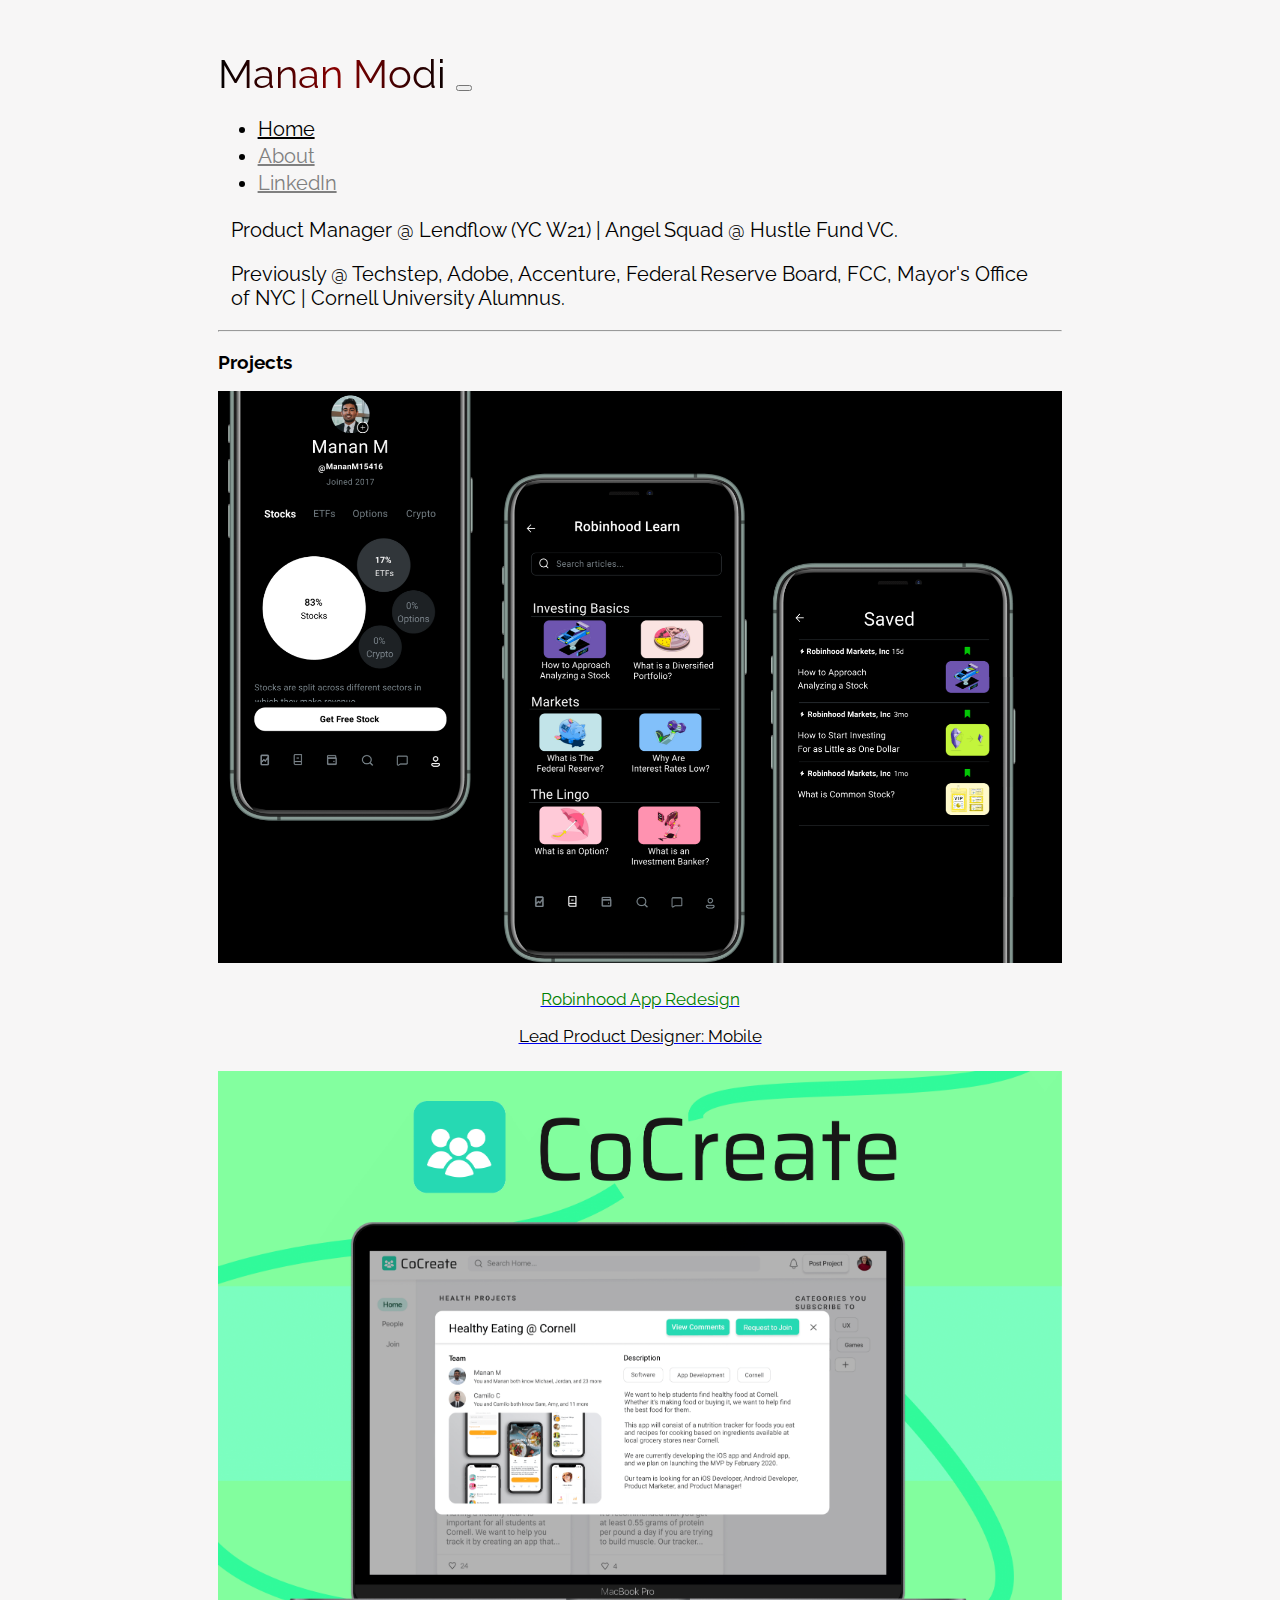
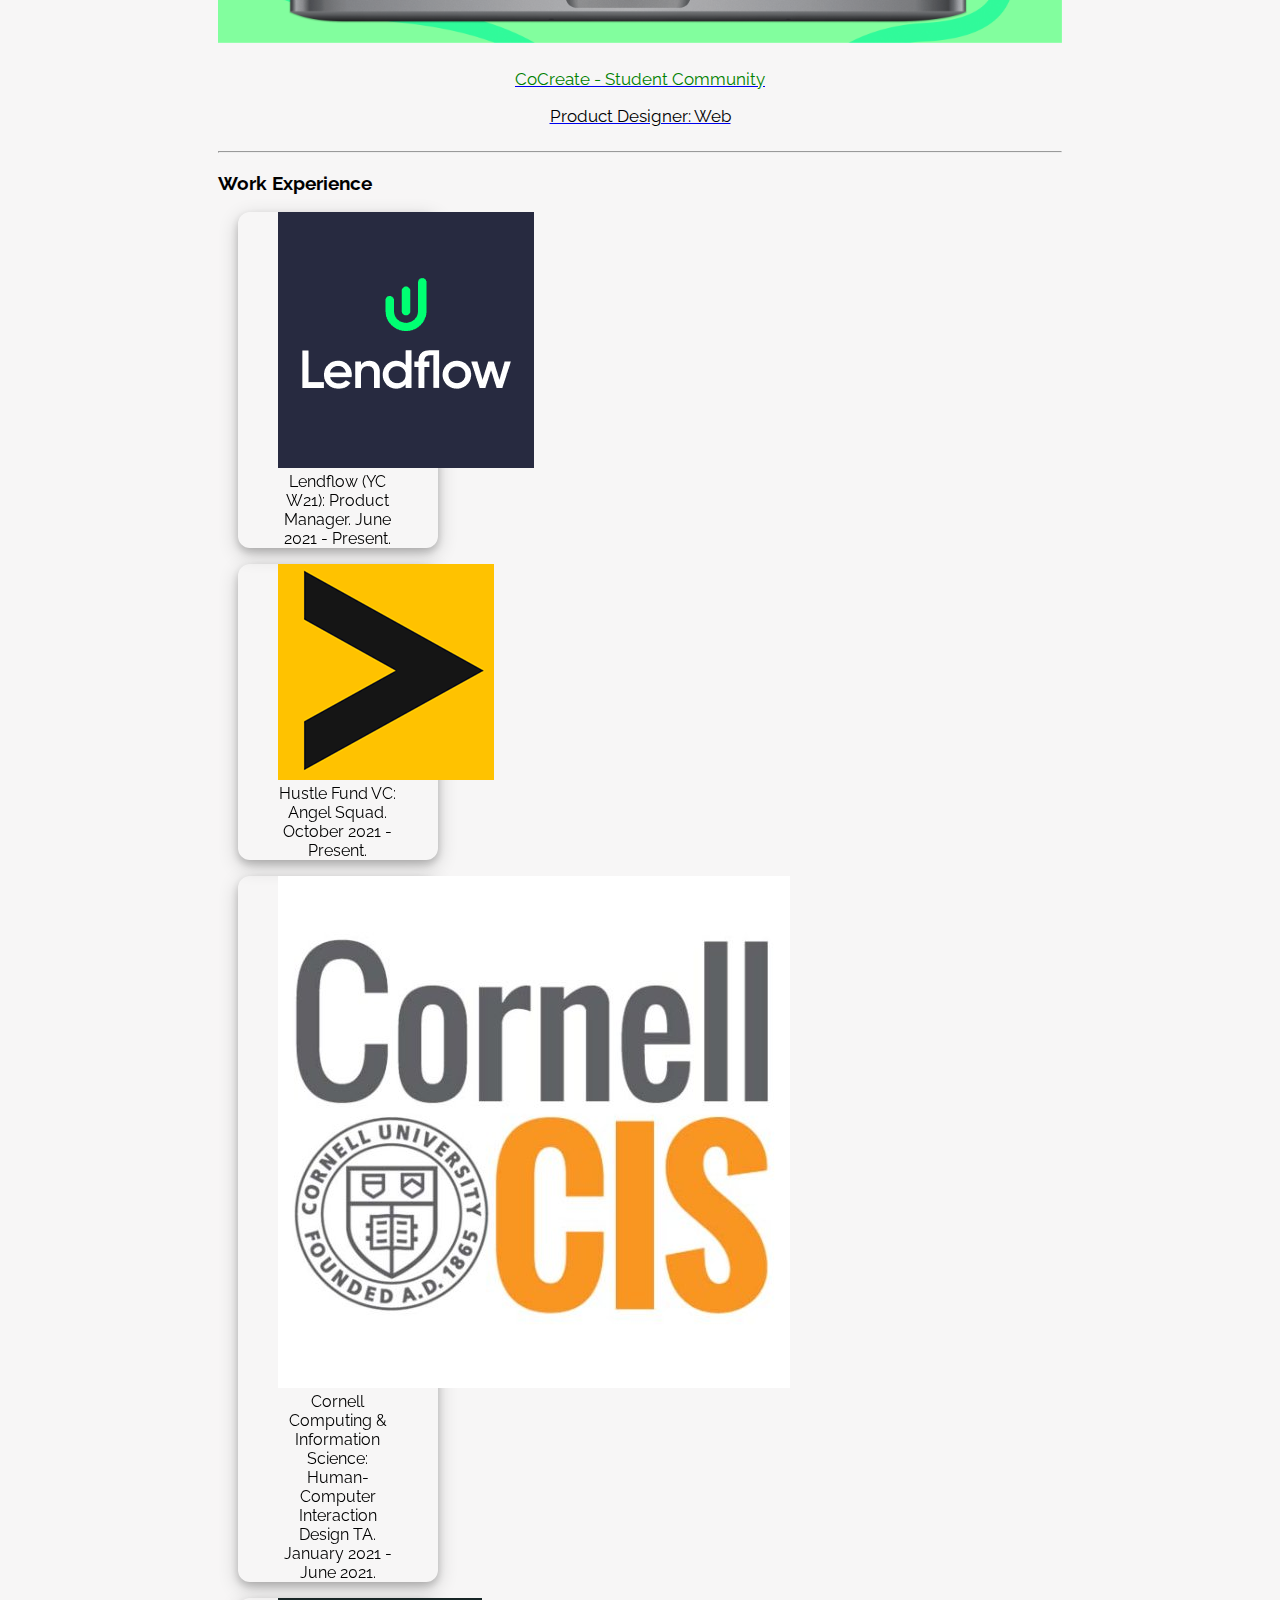
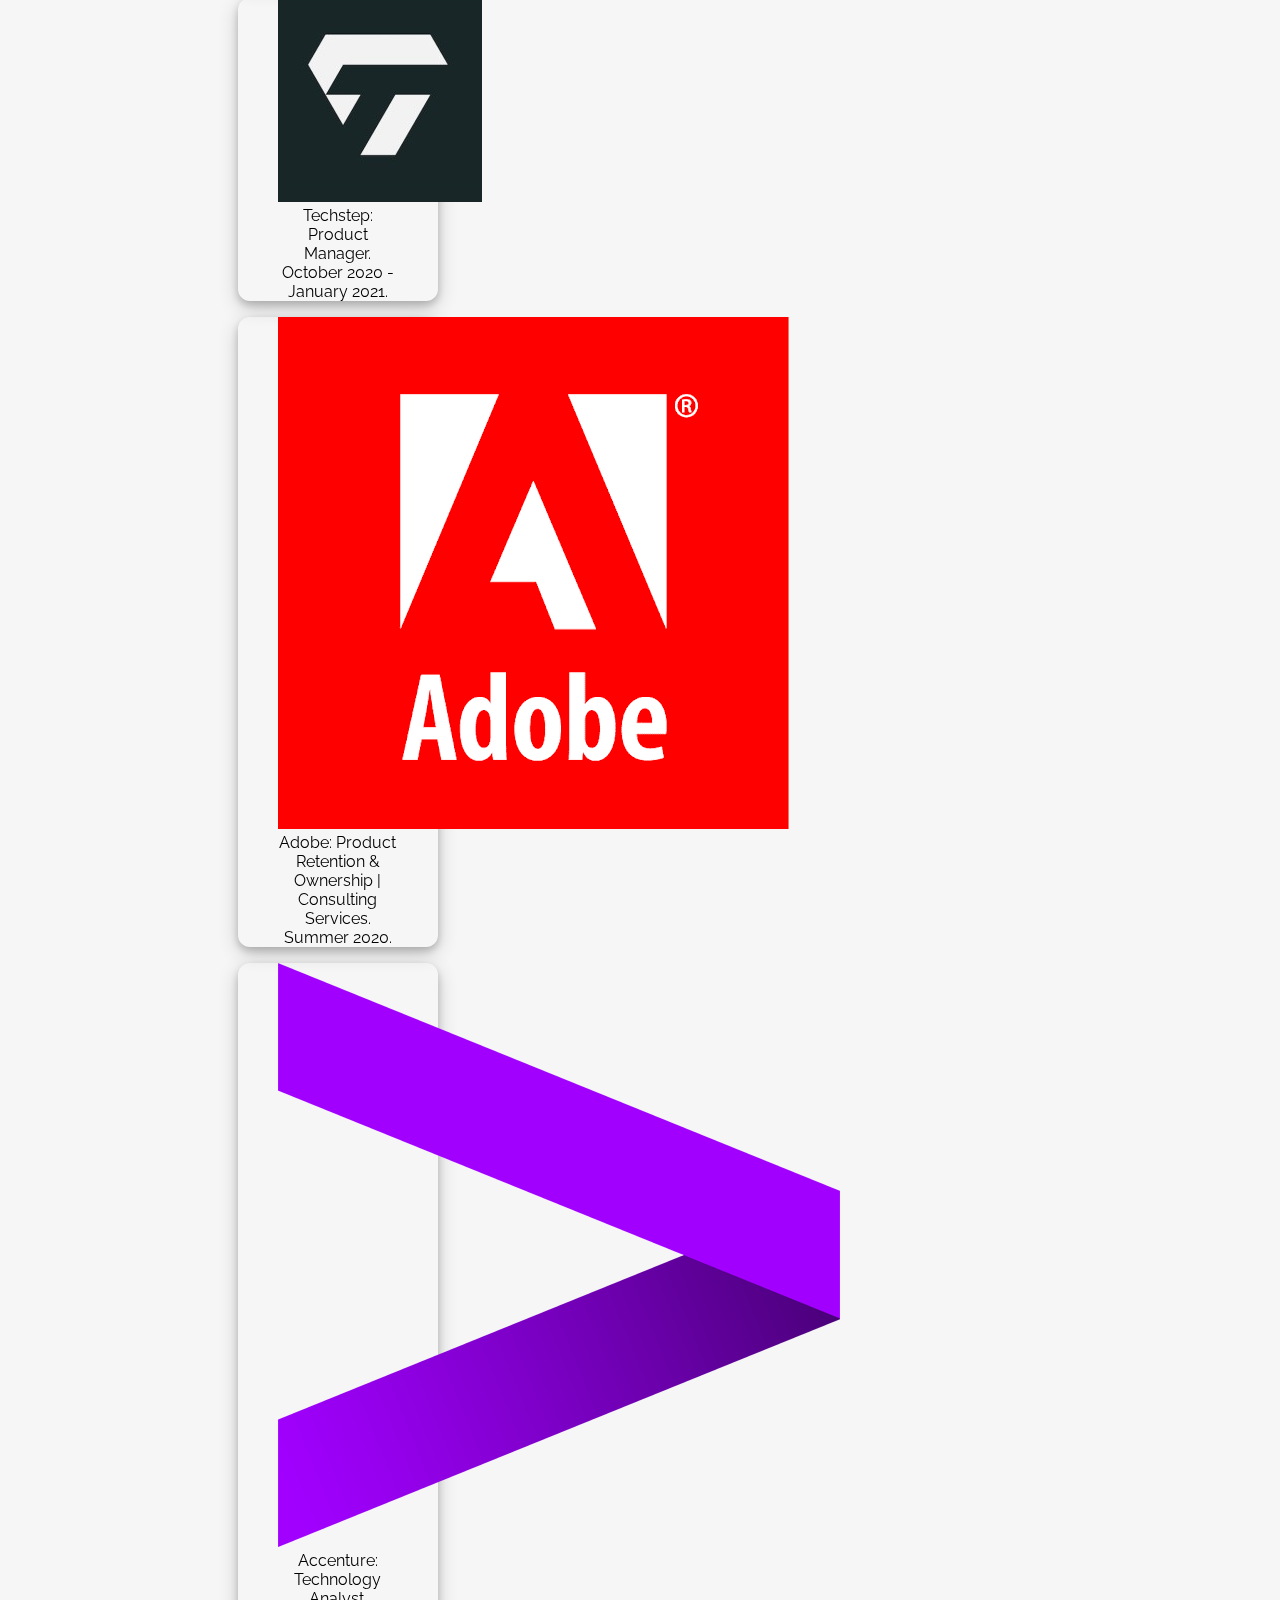
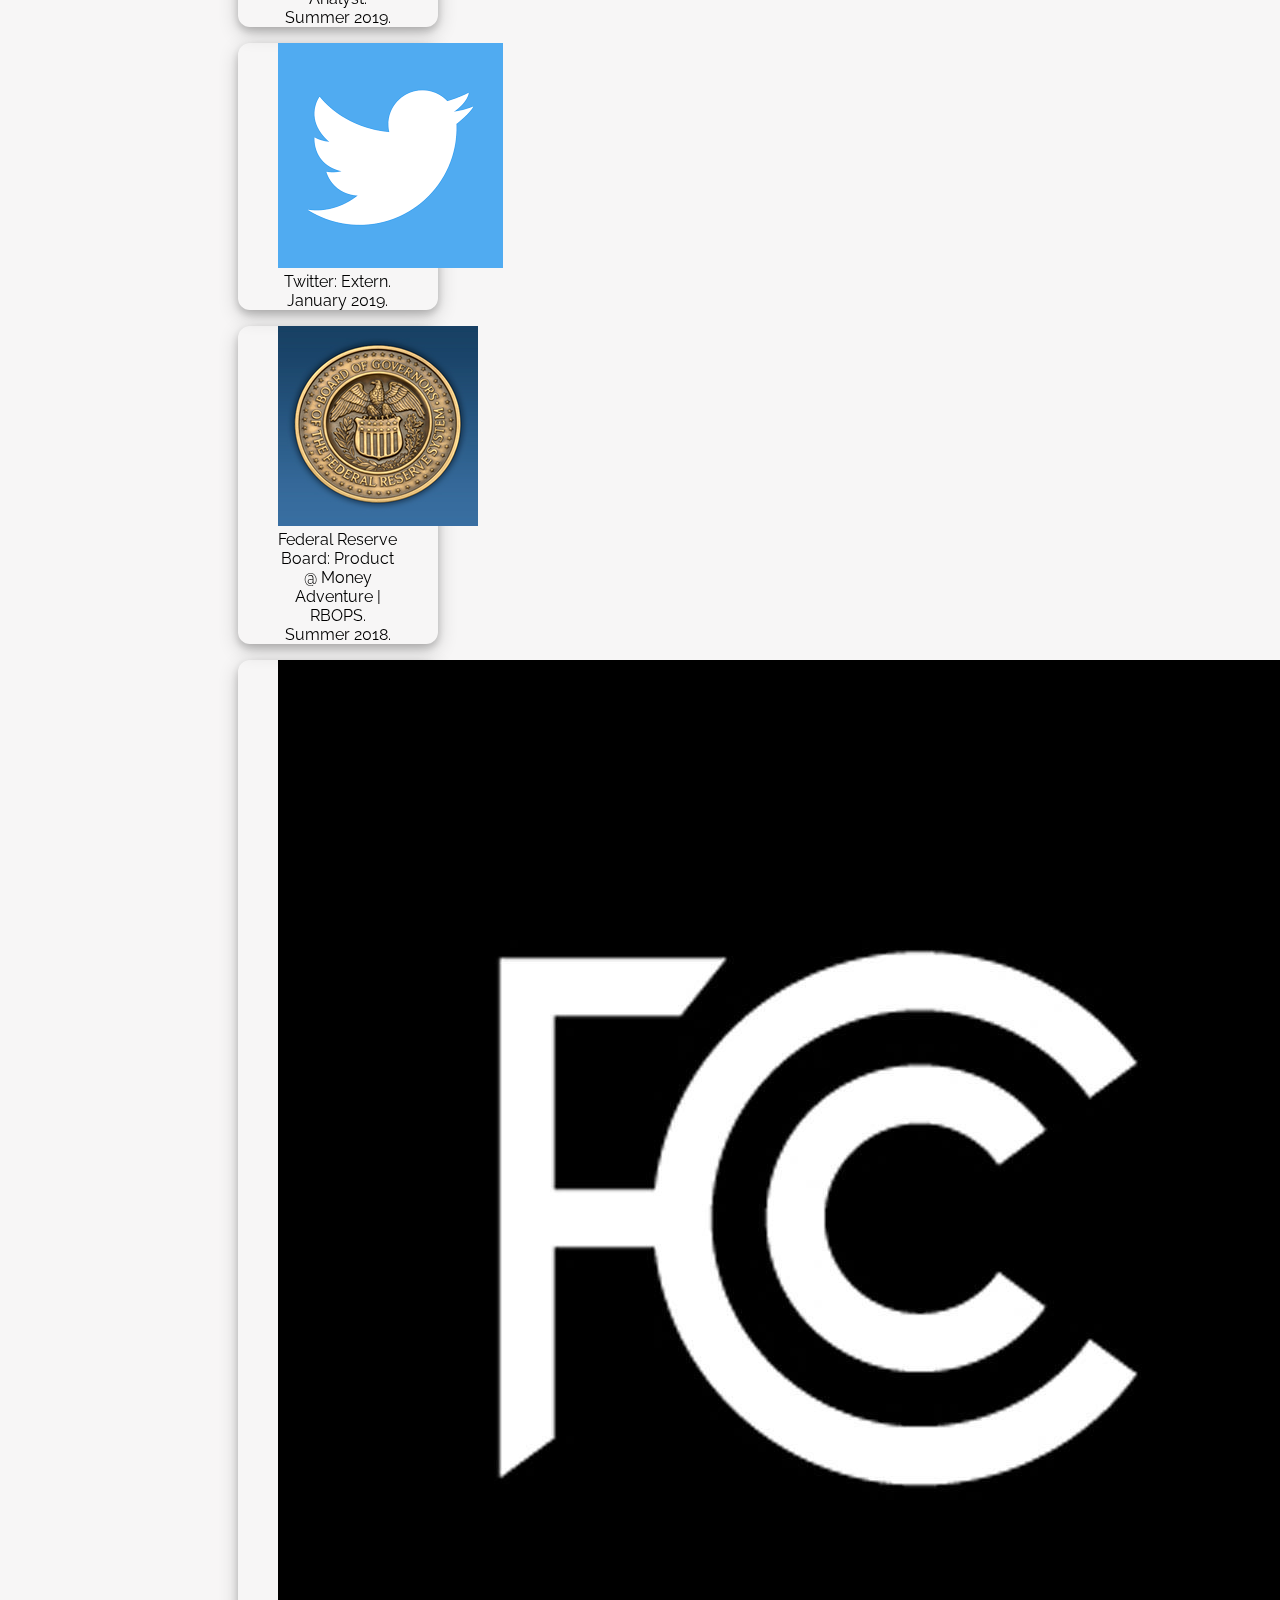
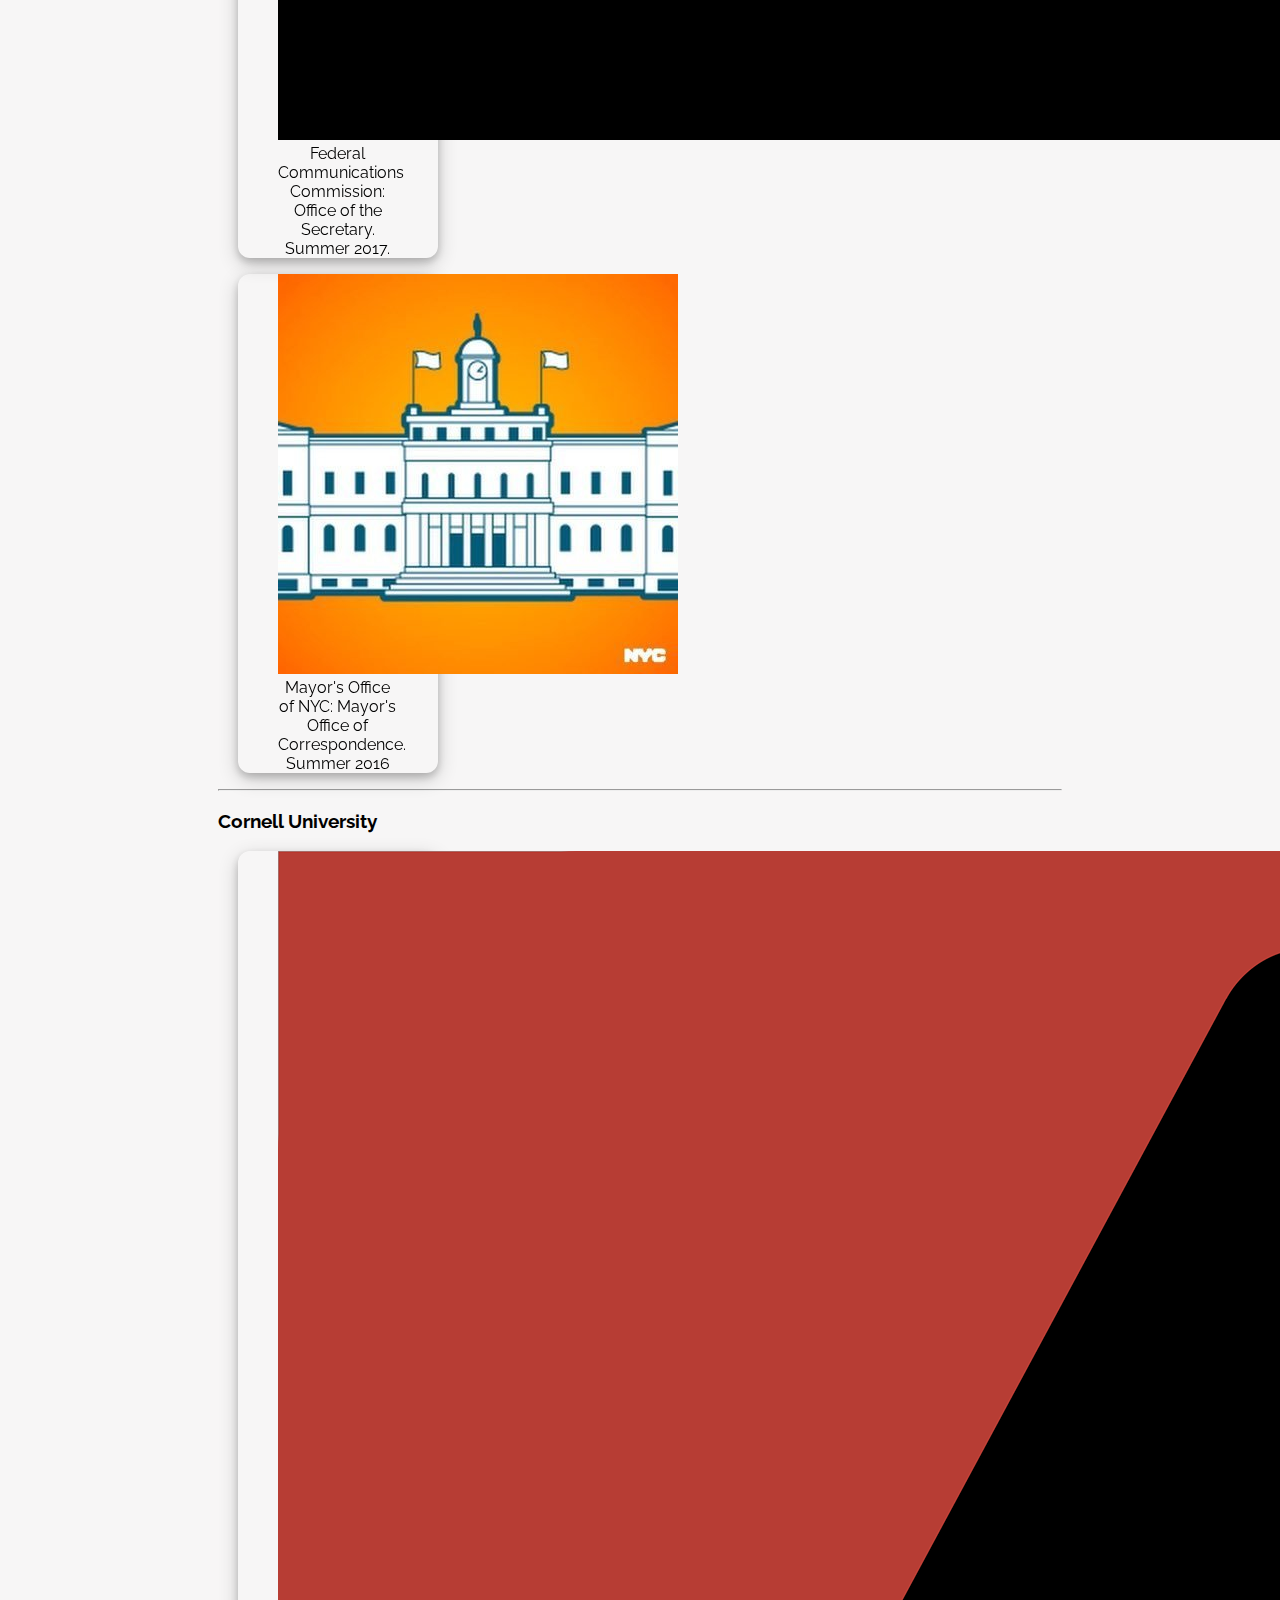
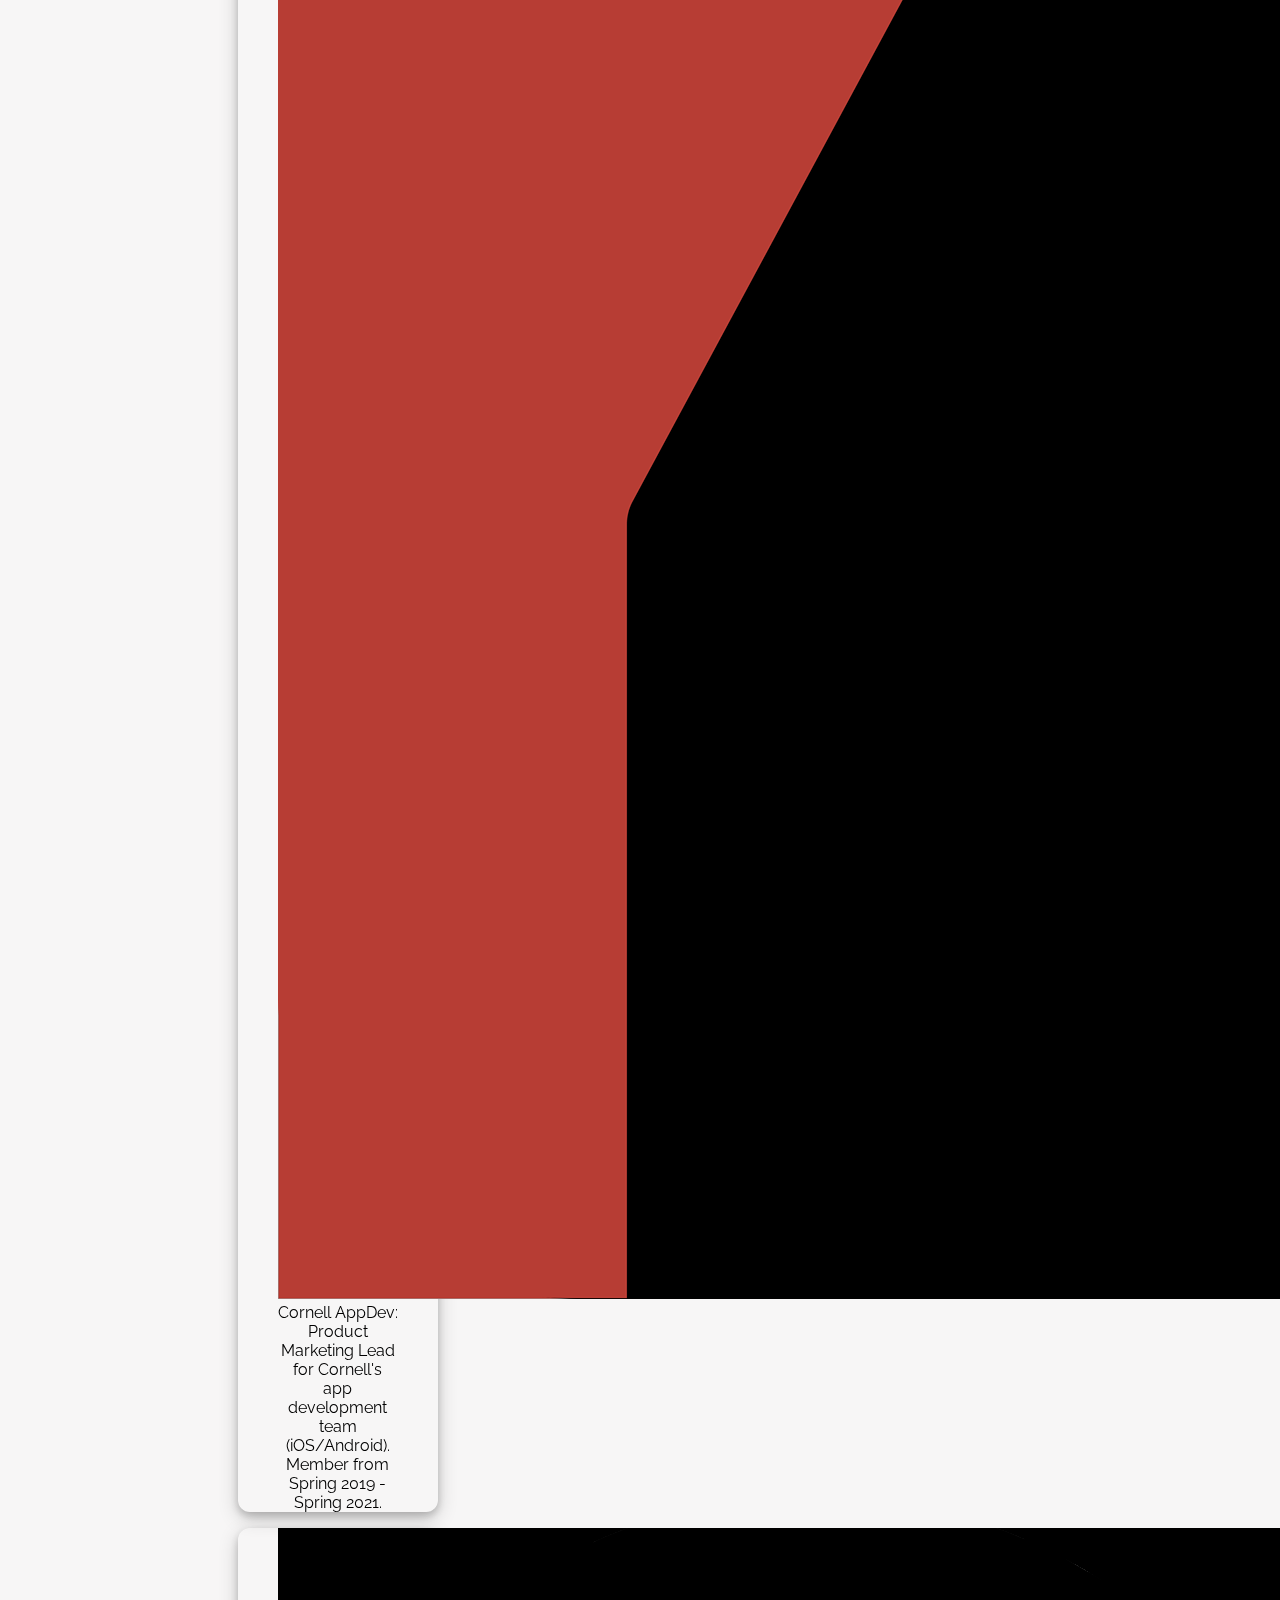
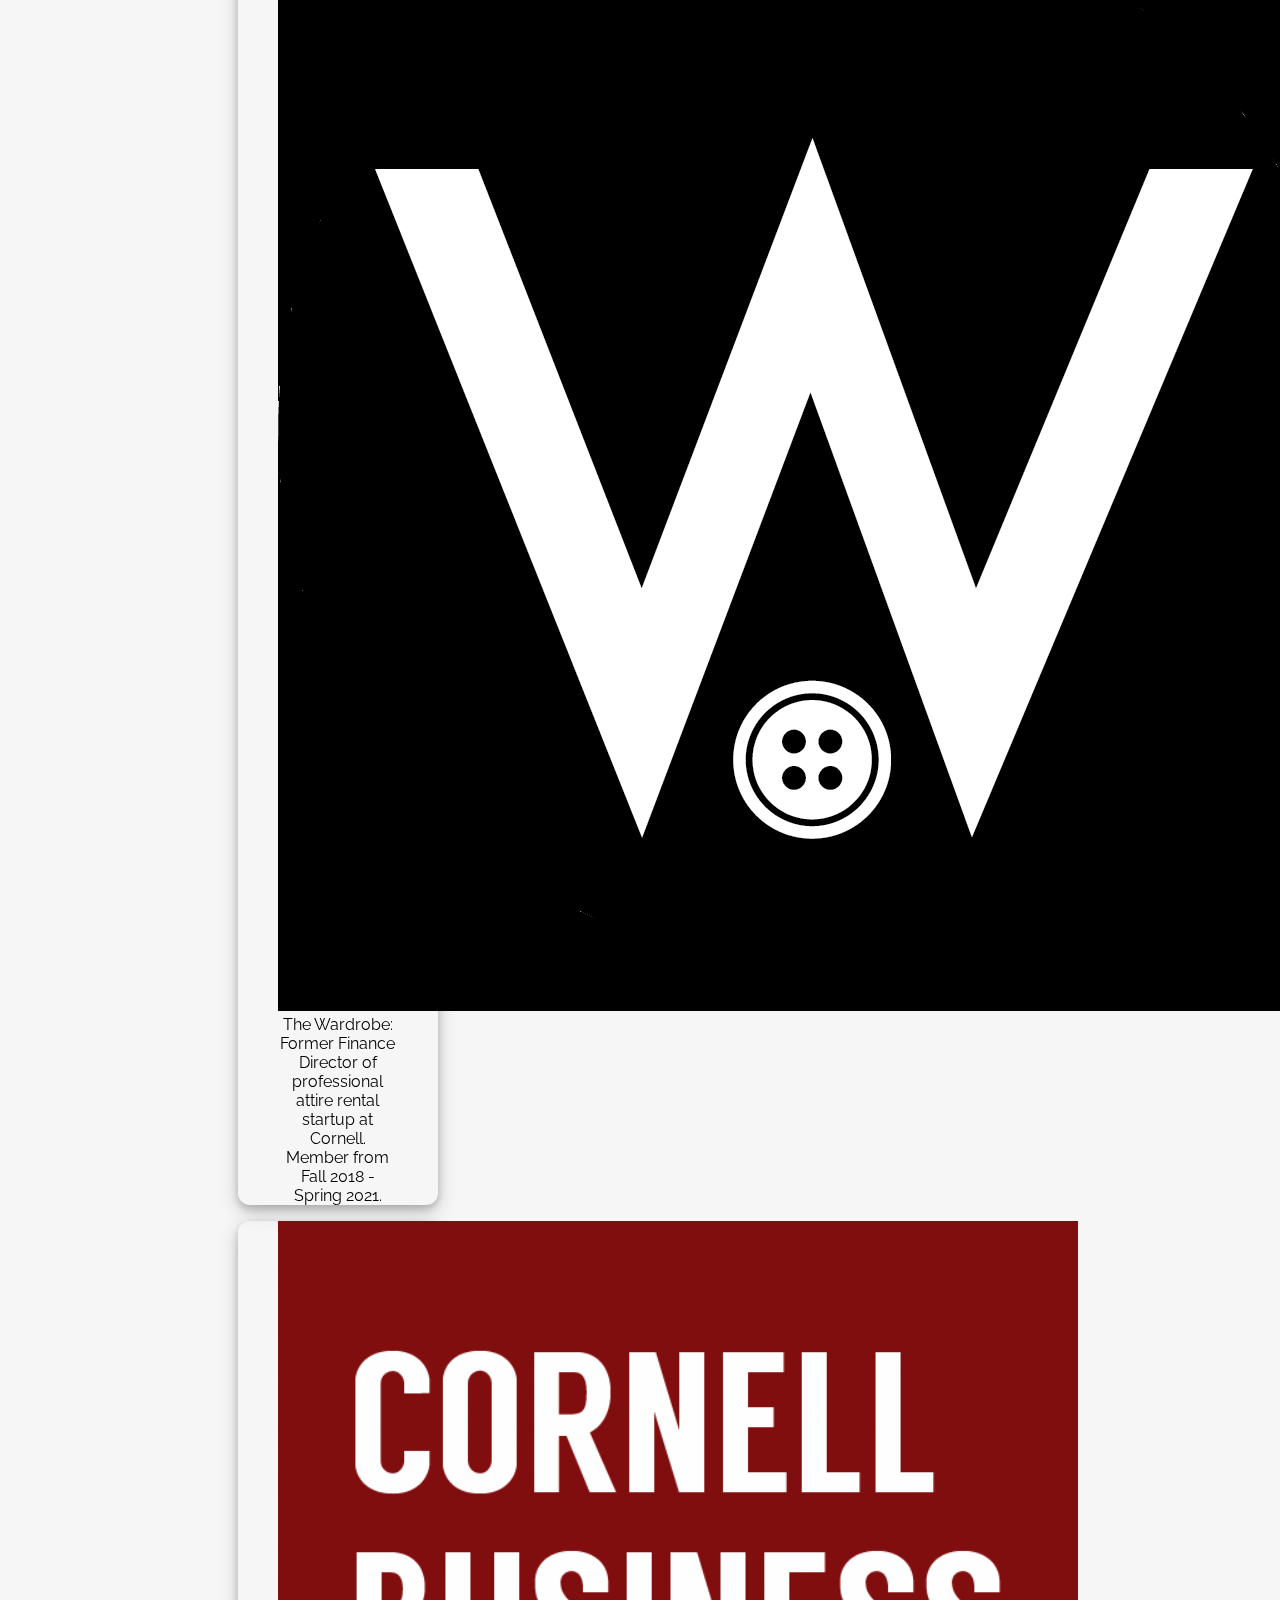
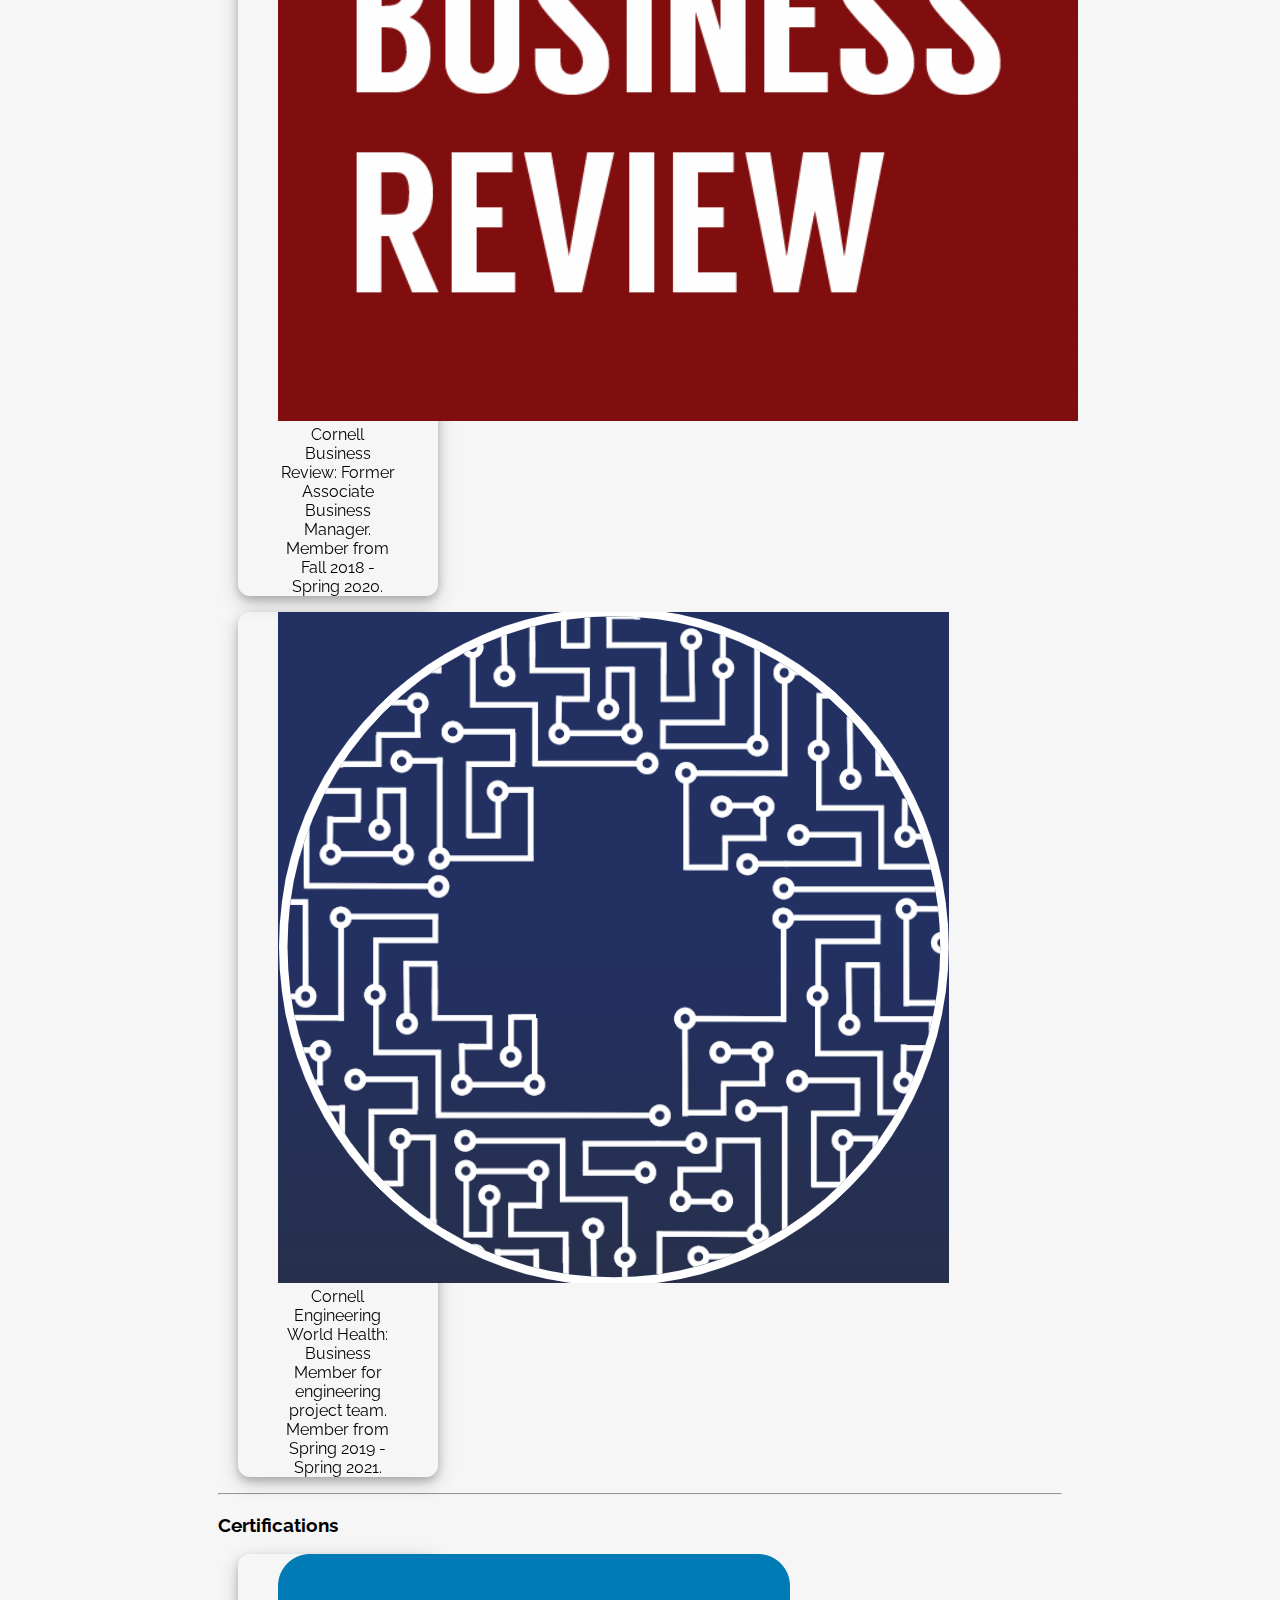
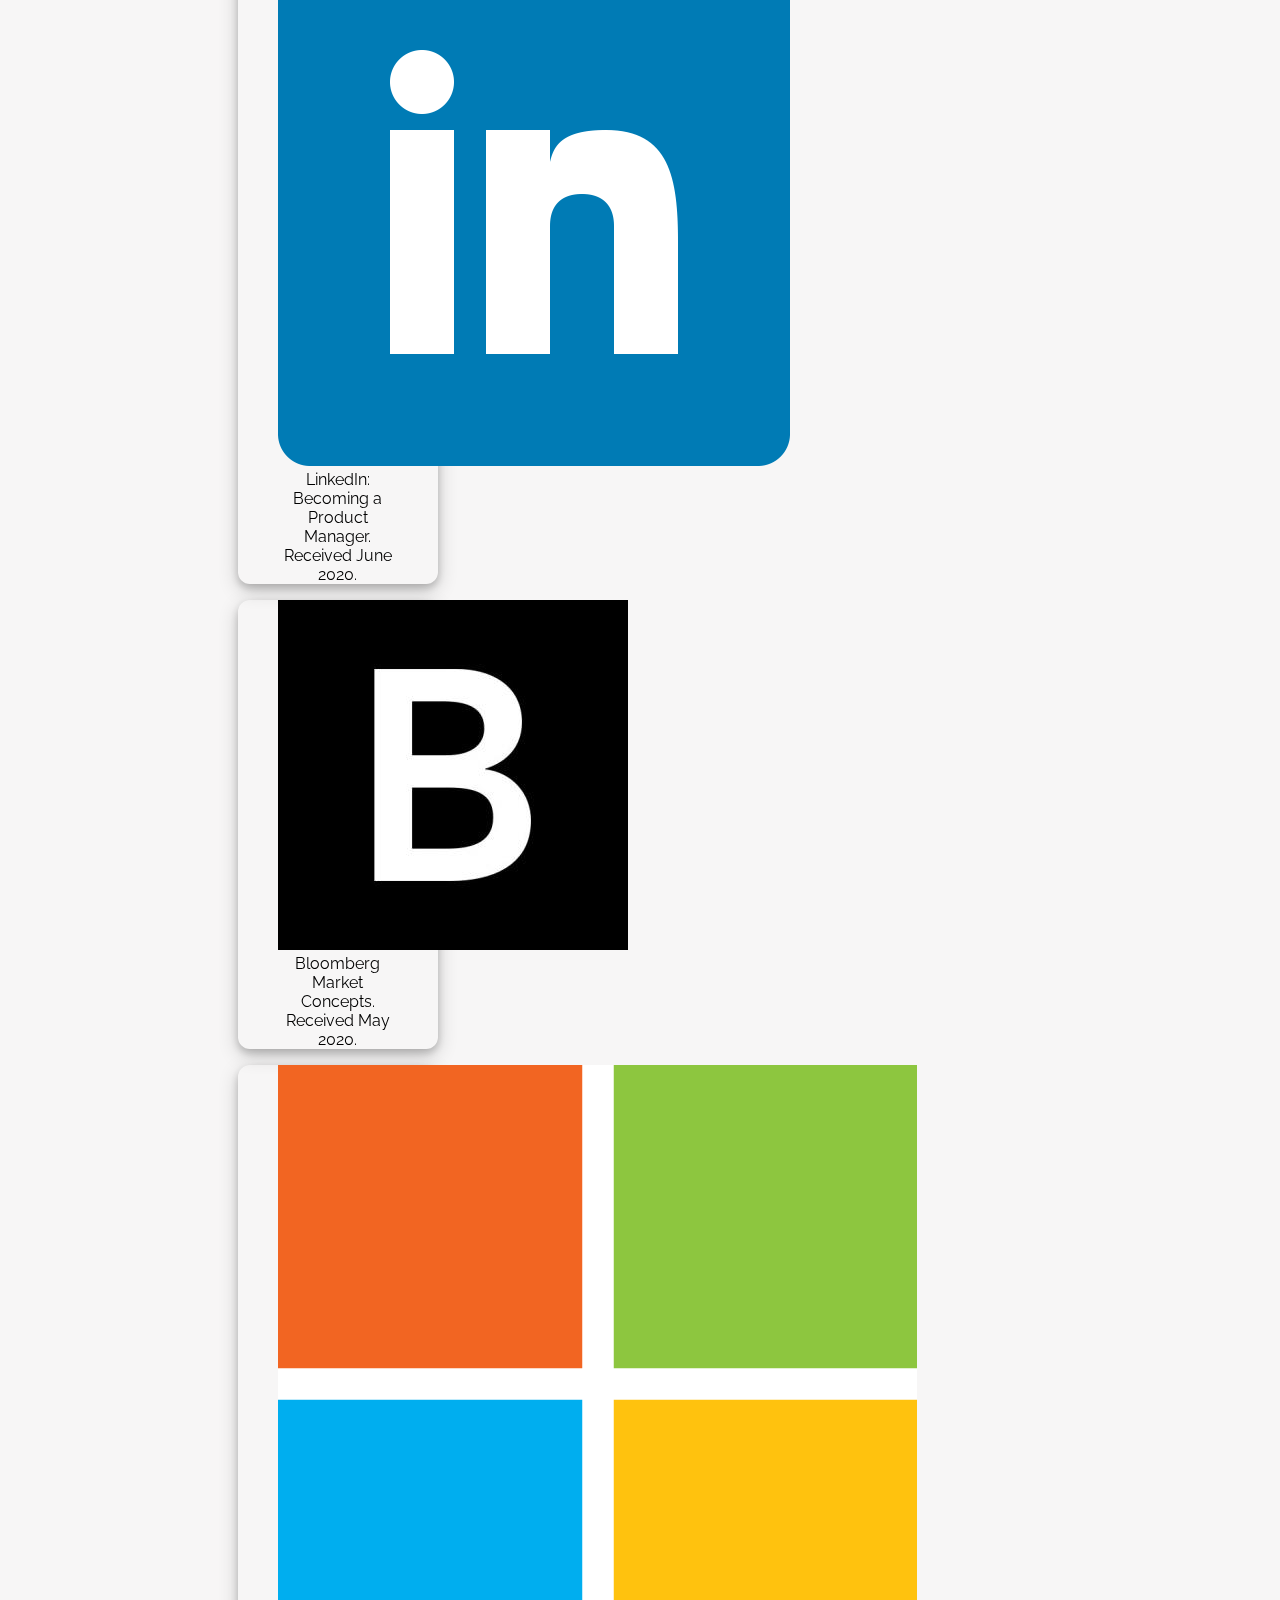
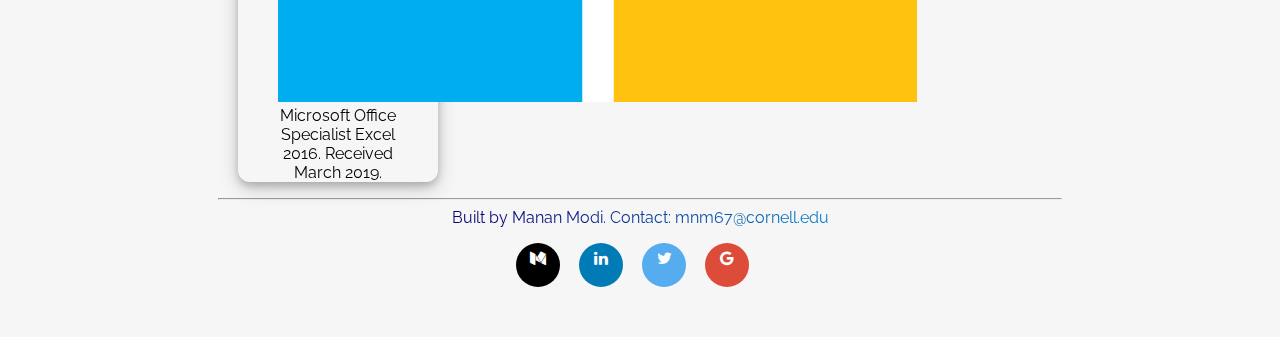
==== commit bb9356f2: "updated 10/11/21" ====
--- a/index.html
+++ b/index.html
@@ -55,10 +55,9 @@
     </div>
   </nav>
   <!-- introduction -->
-  <div class = "introduction" <h1> Previous intern @ Adobe, Accenture, Federal Reserve Board, FCC, Mayor's Office of NYC. Student @ Cornell.
-      <p> Most recently, Product Manager @ Stealth Startup.</p>
-     Interested in Product, UX Design, and Business Strategy.
-     <br></br>
+  <div class = "introduction" <h1> Product Manager @ Lendflow (YC W21) | Angel Squad @ Hustle Fund VC. </h1>
+      <p> Previously @ Techstep, Adobe, Accenture, Federal Reserve Board, FCC, Mayor's Office of NYC | Cornell University Alumnus. </p>
+
    </h1>
   </div>
 
@@ -104,22 +103,43 @@
 
     <div class = "images" id = "hoverZoom">
       <figure class="figure">
-        <img src="images/Startup.png" class="figure-img img-fluid rounded" alt=" ">
-        <figcaption class="figure-caption">Stealth Startup: Product Manager. October 2020 - Present. </figcaption>
+        <img src="images/Lendflow.png" class="figure-img img-fluid rounded" alt=" ">
+        <figcaption class="figure-caption">Lendflow (YC W21): Product Manager. June 2021 - Present. </figcaption>
+      </figure>
+    </div>
+
+    <div class = "images" id = "hoverZoom">
+      <figure class="figure">
+        <img src="images/Hustle.png" class="figure-img img-fluid rounded" alt=" ">
+        <figcaption class="figure-caption">Hustle Fund VC: Angel Squad. October 2021 - Present. </figcaption>
+      </figure>
+    </div>
+
+    <div class = "images" id = "hoverZoom">
+      <figure class="figure">
+        <img src="images/CornellCIS.jpg" class="figure-img img-fluid rounded" alt=" ">
+        <figcaption class="figure-caption">Cornell Computing & Information Science: Human-Computer Interaction Design TA. January 2021 - June 2021. </figcaption>
+      </figure>
+    </div>
+
+    <div class = "images" id = "hoverZoom">
+      <figure class="figure">
+        <img src="images/Techstep.png" class="figure-img img-fluid rounded" alt=" ">
+        <figcaption class="figure-caption">Techstep: Product Manager. October 2020 - January 2021. </figcaption>
       </figure>
     </div>
 
     <div class = "images" id = "hoverZoom">
       <figure class="figure">
         <img src="images/Adobe.png" class="figure-img img-fluid rounded" alt=" ">
-        <figcaption class="figure-caption">Adobe: Consulting Services Intern | Product Ownership Experience. Summer 2020. </figcaption>
+        <figcaption class="figure-caption">Adobe: Product Retention & Ownership | Consulting Services. Summer 2020. </figcaption>
       </figure>
     </div>
 
     <div class = "images" id = "hoverZoom">
     <figure class="figure">
       <img src="images/Accenture.png" class="figure-img img-fluid rounded" alt=" ">
-      <figcaption class="figure-caption">Accenture: Technology Summer Analyst. Summer 2019. </figcaption>
+      <figcaption class="figure-caption">Accenture: Technology Analyst. Summer 2019. </figcaption>
     </figure>
   </div>
 
@@ -133,21 +153,21 @@
   <div class = "images" id = "hoverZoom">
   <figure class="figure">
     <img src="images/FRB.png" class="figure-img img-fluid rounded" alt=" ">
-    <figcaption class="figure-caption">Federal Reserve Board: RBOPS Intern (worked under a Digital Product Manager). Summer 2018. </figcaption>
+    <figcaption class="figure-caption">Federal Reserve Board: Product @ Money Adventure | RBOPS. Summer 2018. </figcaption>
   </figure>
   </div>
 
   <div class = "images" id = "hoverZoom">
   <figure class="figure">
     <img src="images/FCC.jpg" class="figure-img img-fluid rounded" alt=" ">
-    <figcaption class="figure-caption">Federal Communications Commission: Office of the Secretary Intern. Summer 2017. </figcaption>
+    <figcaption class="figure-caption">Federal Communications Commission: Office of the Secretary. Summer 2017. </figcaption>
   </figure>
   </div>
 
   <div class = "images" id = "hoverZoom">
   <figure class="figure">
     <img src="images/MayorNYC.jpg" class="figure-img img-fluid rounded" alt=" ">
-    <figcaption class="figure-caption">Mayor's Office of NYC: Mayor's Office of Correspondence Intern. Summer 2016
+    <figcaption class="figure-caption">Mayor's Office of NYC: Mayor's Office of Correspondence. Summer 2016
    </figcaption>
   </figure>
   </div>
@@ -164,13 +184,13 @@
     <div class = "images" id = "hoverZoom">
       <figure class="figure">
         <img src="images/AppDev.png" class="figure-img img-fluid rounded" alt=" ">
-        <figcaption class="figure-caption"> Cornell AppDev: Product Marketing Lead for Cornell's app development team (iOS/Android). Member since Spring 2019. </figcaption>
+        <figcaption class="figure-caption"> Cornell AppDev: Product Marketing Lead for Cornell's app development team (iOS/Android). Member from Spring 2019 - Spring 2021. </figcaption>
       </figure>
     </div>
     <div class = "images" id = "hoverZoom">
       <figure class="figure">
         <img src="images/Wardrobe.png" class="figure-img img-fluid rounded" alt=" ">
-        <figcaption class="figure-caption"> The Wardrobe: Former Finance Director of professional attire rental startup at Cornell. Member since Fall 2018. </figcaption>
+        <figcaption class="figure-caption"> The Wardrobe: Former Finance Director of professional attire rental startup at Cornell. Member from Fall 2018 - Spring 2021. </figcaption>
       </figure>
     </div>
     <div class = "images" id = "hoverZoom">
@@ -182,7 +202,7 @@
     <div class = "images" id = "hoverZoom">
       <figure class="figure">
         <img src="images/EWH.png" class="figure-img img-fluid rounded" alt=" ">
-        <figcaption class="figure-caption"> Cornell Engineering World Health: Business Member for engineering project team since Spring 2019. </figcaption>
+        <figcaption class="figure-caption"> Cornell Engineering World Health: Business Member for engineering project team. Member from Spring 2019 - Spring 2021. </figcaption>
       </figure>
     </div>
   </div>
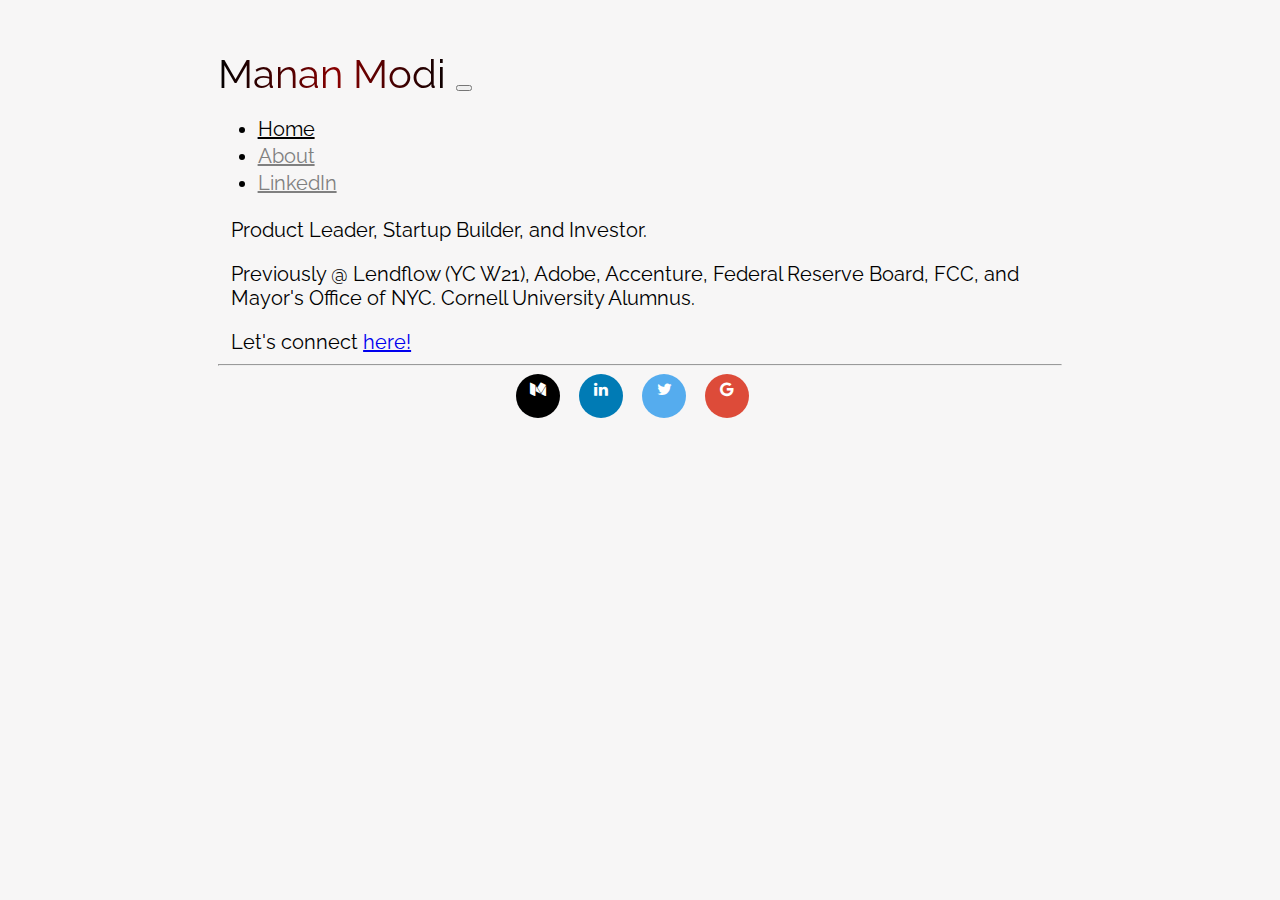
==== commit dccff81c: "Updates 7/2/23" ====
--- a/index.html
+++ b/index.html
@@ -55,15 +55,17 @@
     </div>
   </nav>
   <!-- introduction -->
-  <div class = "introduction" <h1> Product Manager @ Lendflow (YC W21) | Angel Squad @ Hustle Fund VC. </h1>
-      <p> Previously @ Techstep, Adobe, Accenture, Federal Reserve Board, FCC, Mayor's Office of NYC | Cornell University Alumnus. </p>
-
+  <div class = "introduction" <h1> Product Leader, Startup Builder, and Investor.
+    <p> </p> 
+Previously @ Lendflow (YC W21), Adobe, Accenture, Federal Reserve Board, FCC, and Mayor's Office of NYC. Cornell University Alumnus. </p>
+Let's connect <a href="https://www.linkedin.com/in/manan-n-modi/"> here! </a>
    </h1>
   </div>
 
   <hr> </hr>
   <!-- title for section 1 -->
 
+<!--
   <h3> Projects </h3>
   <div class="row">
         <div class="col-md-6 col-sm-6 col-xs-12">
@@ -177,7 +179,11 @@
 
   <hr> </hr>
 
+-->
+
   <!-- title for section 2 -->
+
+<!--
   <h3> Cornell University </h3>
 
   <div class="row">
@@ -209,7 +215,12 @@
 
   <hr> </hr>
 
+  -->
+
+
   <!-- title for section 3 -->
+
+  <!--
   <h3> Certifications </h3>
 
   <div class="row">
@@ -241,6 +252,7 @@
   </div>
 
 <p> </p>
+  -->
 
 
 <!-- source: https://www.w3schools.com/howto/howto_css_social_media_buttons.asp -->
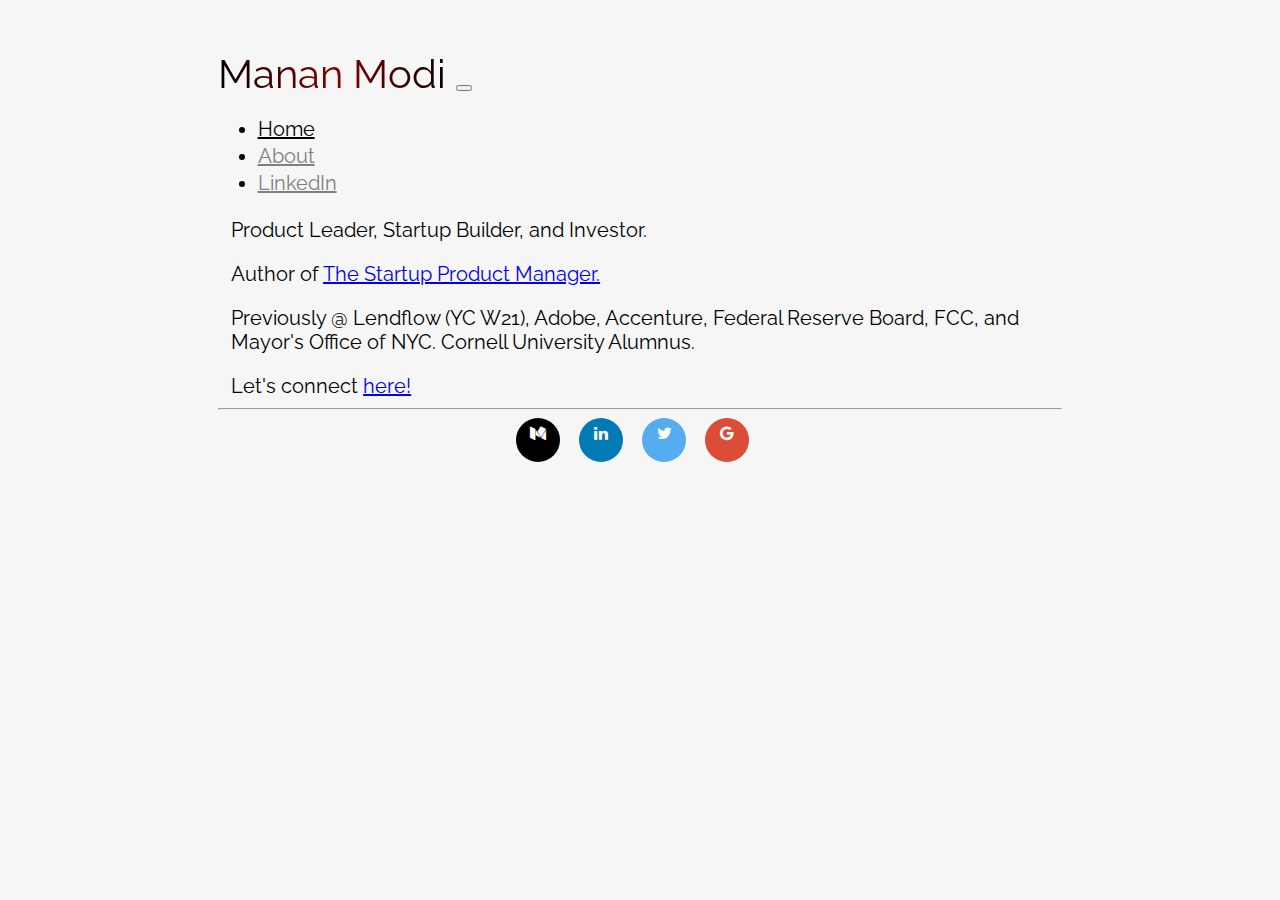
==== commit a83a83f0: "Startup PM book" ====
--- a/index.html
+++ b/index.html
@@ -56,8 +56,12 @@
   </nav>
   <!-- introduction -->
   <div class = "introduction" <h1> Product Leader, Startup Builder, and Investor.
-    <p> </p> 
+    <p> </p> <p>
+<p> </p>
+Author of <a href = "https://a.co/d/5iUqDNU"> The Startup Product Manager. </a> <p> </p>
+
 Previously @ Lendflow (YC W21), Adobe, Accenture, Federal Reserve Board, FCC, and Mayor's Office of NYC. Cornell University Alumnus. </p>
+
 Let's connect <a href="https://www.linkedin.com/in/manan-n-modi/"> here! </a>
    </h1>
   </div>
